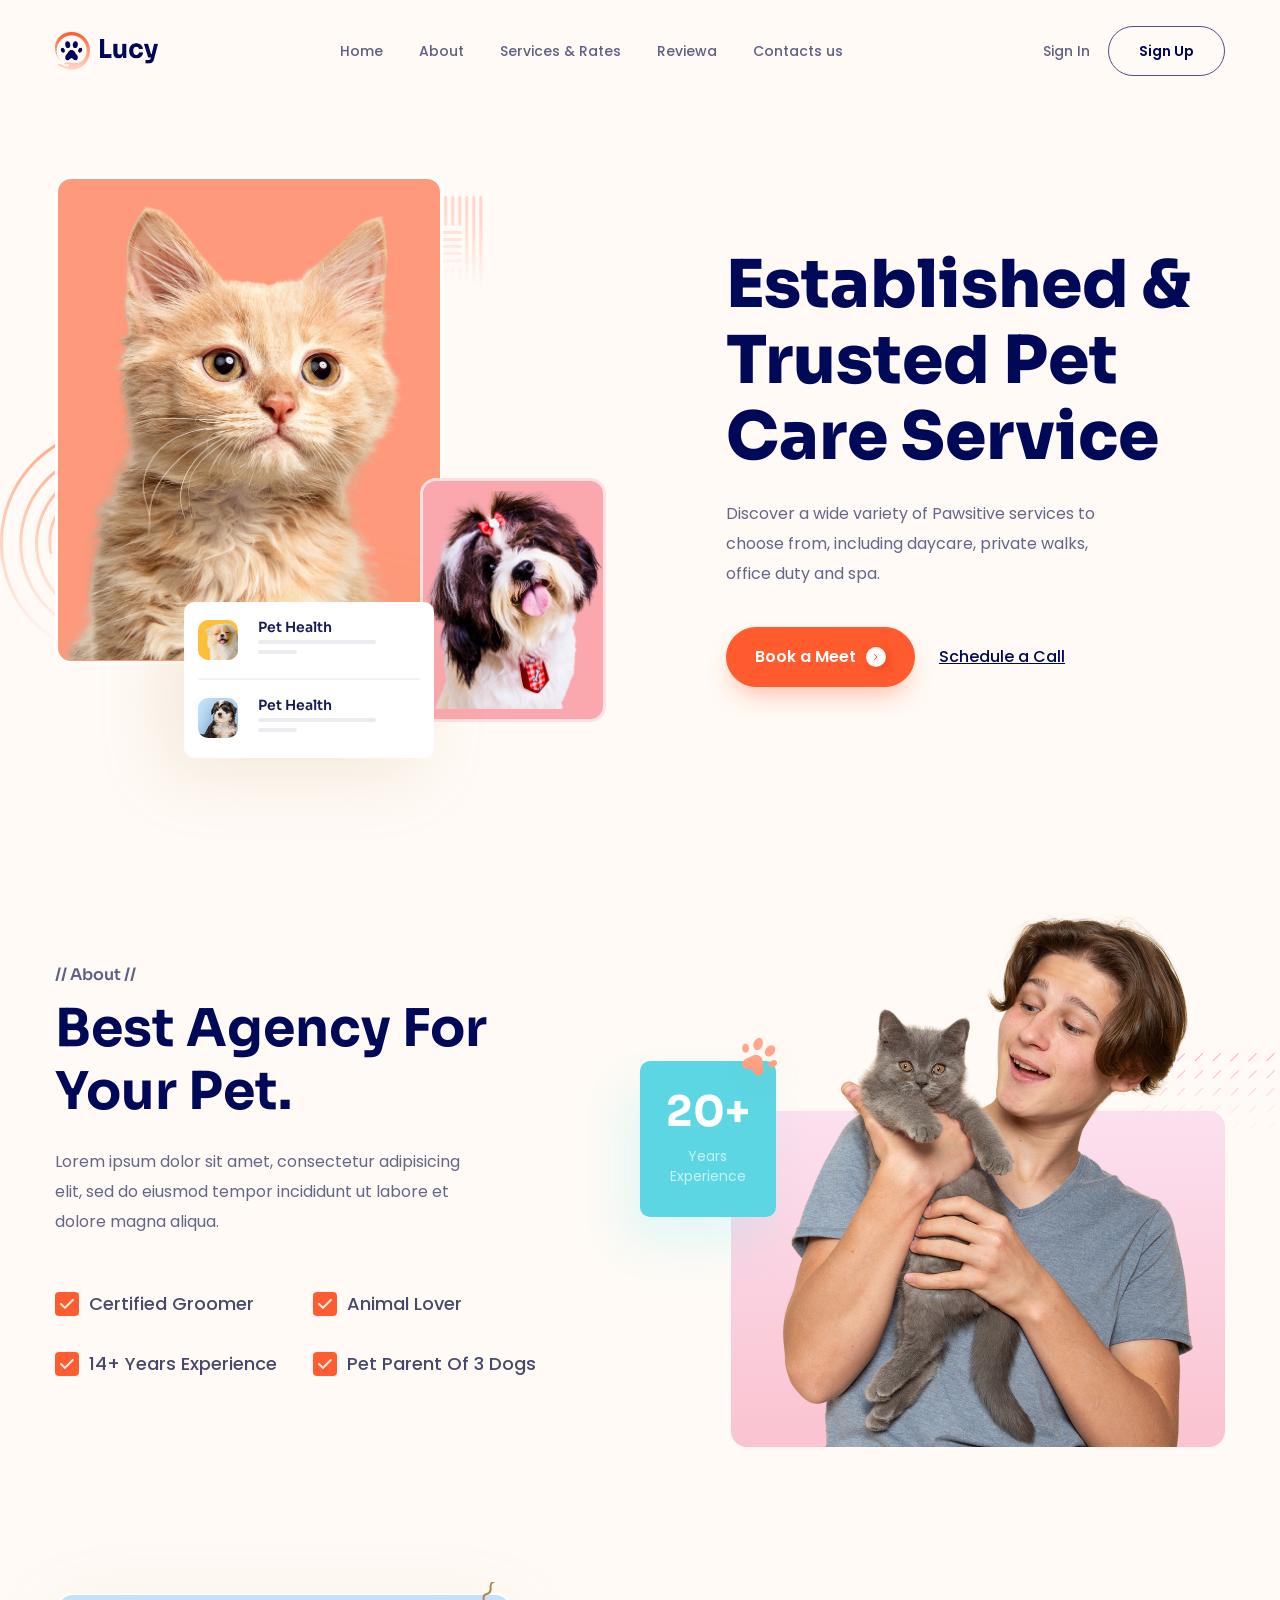
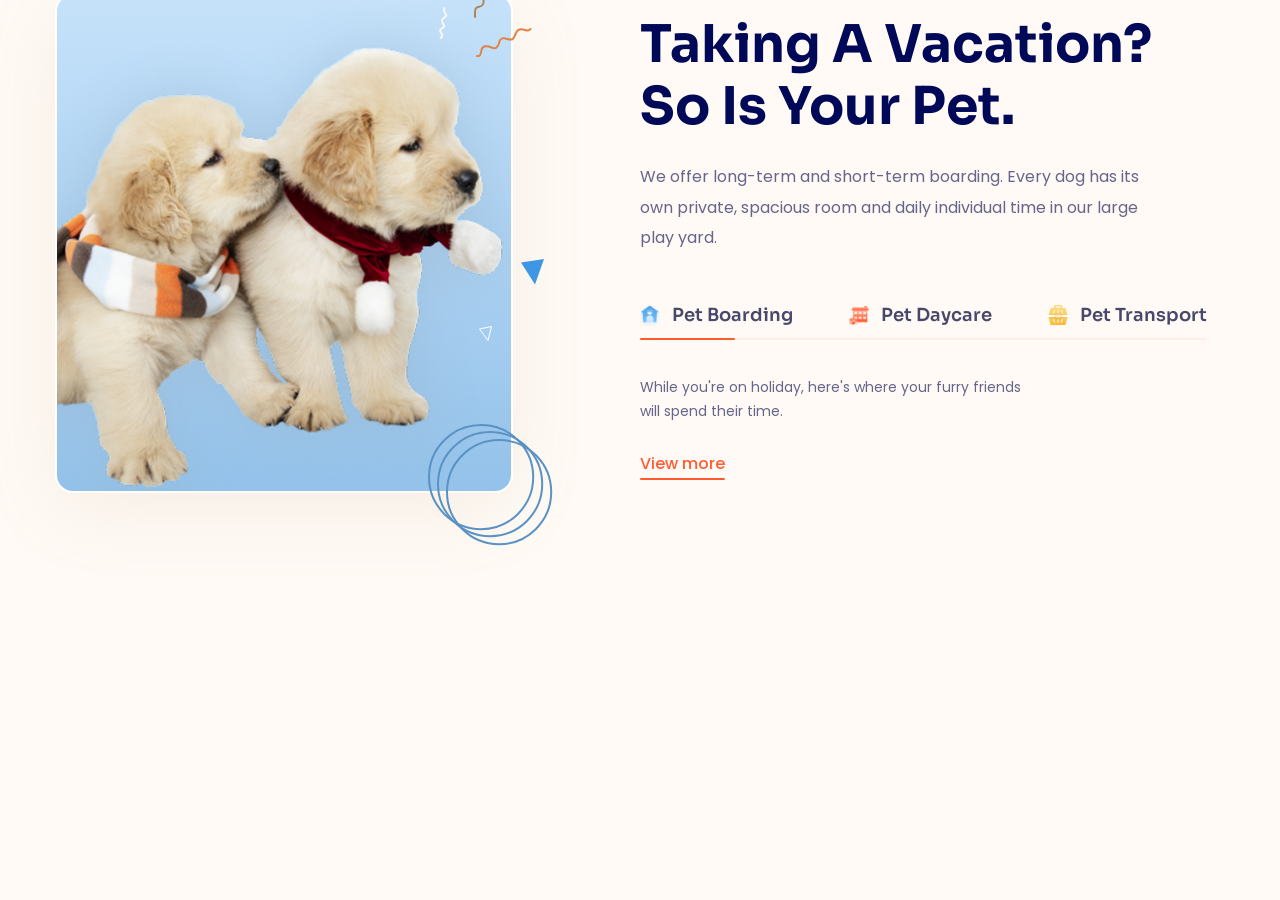
==== F8-PROJECT-04/index.html @ a1be8b6a "feat: add pet vacation section" ====
<!doctype html>
<html lang="en">
    <head>
        <meta charset="UTF-8" />
        <meta name="viewport" content="width=device-width, initial-scale=1.0" />
        <title>Lucy - Pet Care Landing</title>

        <!-- Favicon -->

        <link
            rel="apple-touch-icon"
            sizes="57x57"
            href="./assets/favicon/apple-icon-57x57.png"
        />
        <link
            rel="apple-touch-icon"
            sizes="60x60"
            href="./assets/favicon/apple-icon-60x60.png"
        />
        <link
            rel="apple-touch-icon"
            sizes="72x72"
            href="./assets/favicon/apple-icon-72x72.png"
        />
        <link
            rel="apple-touch-icon"
            sizes="76x76"
            href="./assets/favicon/apple-icon-76x76.png"
        />
        <link
            rel="apple-touch-icon"
            sizes="114x114"
            href="./assets/favicon/apple-icon-114x114.png"
        />
        <link
            rel="apple-touch-icon"
            sizes="120x120"
            href="./assets/favicon/apple-icon-120x120.png"
        />
        <link
            rel="apple-touch-icon"
            sizes="144x144"
            href="./assets/favicon/apple-icon-144x144.png"
        />
        <link
            rel="apple-touch-icon"
            sizes="152x152"
            href="./assets/favicon/apple-icon-152x152.png"
        />
        <link
            rel="apple-touch-icon"
            sizes="180x180"
            href="./assets/favicon/apple-icon-180x180.png"
        />
        <link
            rel="icon"
            type="image/png"
            sizes="192x192"
            href="./assets/favicon/android-icon-192x192.png"
        />
        <link
            rel="icon"
            type="image/png"
            sizes="32x32"
            href="./assets/favicon/favicon-32x32.png"
        />
        <link
            rel="icon"
            type="image/png"
            sizes="96x96"
            href="./assets/favicon/favicon-96x96.png"
        />
        <link
            rel="icon"
            type="image/png"
            sizes="16x16"
            href="./assets/favicon/favicon-16x16.png"
        />
        <link rel="manifest" href="./assets/favicon/manifest.json" />
        <meta name="msapplication-TileColor" content="#ffffff" />
        <meta
            name="msapplication-TileImage"
            content="./assets/favicon/ms-icon-144x144.png"
        />
        <meta name="theme-color" content="#ffffff" />

        <!-- Reset Styles -->
        <link rel="stylesheet" href="assets/css/resets.css" />

        <!-- Embed Fonts -->
        <link rel="preconnect" href="https://fonts.googleapis.com" />
        <link rel="preconnect" href="https://fonts.gstatic.com" crossorigin />
        <link
            href="https://fonts.googleapis.com/css2?family=Poppins:wght@300;400;500;600&family=Sora:wght@100..800&display=swap"
            rel="stylesheet"
        />

        <!-- Styles Css-->

        <link rel="stylesheet" href="assets/css/styles.css" />
    </head>
    <body style="height: 2500px">
        <!-- Header -->
        <header class="header">
            <div class="container">
                <div class="header__inner">
                    <!-- Logo -->

                    <a href="#!">
                        <img
                            class="logo"
                            src="./assets/img/logo.png"
                            alt="Lucy"
                        />
                    </a>

                    <!-- Navigation -->
                    <nav class="nav">
                        <ul class="nav__list">
                            <li class="nav__item">
                                <a class="nav__link" href="#!">Home</a>
                            </li>
                            <li class="nav__item">
                                <a class="nav__link" href="#!">About</a>
                            </li>
                            <li class="nav__item">
                                <a class="nav__link" href="#!"
                                    >Services & Rates</a
                                >
                            </li>
                            <li class="nav__item">
                                <a class="nav__link" href="#!">Reviewa</a>
                            </li>
                            <li class="nav__item">
                                <a class="nav__link" href="#!">Contacts us</a>
                            </li>
                        </ul>
                    </nav>

                    <!--Header Action -->

                    <div class="header__action">
                        <a class="header__action-link" href="#!">Sign In</a>
                        <a class="header__action-btn btn" href="#!">Sign Up</a>
                    </div>
                </div>
            </div>
        </header>

        <!-- Hero -->

        <section class="hero">
            <div class="container">
                <div class="hero__inner">
                    <!-- Hero Media -->
                    <div class="hero__media">
                        <div class="hero__img--wrap">
                            <img
                                src="./assets/img/pet01.png"
                                alt="cat"
                                class="hero__img"
                            />

                            <!--Decoratosr -->
                            <img
                                src="./assets/icon/decor1.svg"
                                alt="decor1"
                                class="hero__decor-1"
                            />
                            <img
                                src="./assets/icon/decor2.svg"
                                alt="decor2"
                                class="hero__decor-2"
                            />
                        </div>

                        <div class="hero__img--wrap hero__img--wrap-smail">
                            <img
                                src="./assets/img/pet02.png"
                                alt="cat"
                                class="hero__img"
                            />
                        </div>

                        <div class="hero__item">
                            <!-- Hero Item List 1 -->

                            <section class="hero__item--list">
                                <img
                                    src="./assets/img/pet03.png"
                                    alt="pet3"
                                    class="hero__item--list-thumb"
                                />
                                <div class="hero__item--list_info">
                                    <p class="hero__item--list-title">
                                        Pet Health
                                    </p>
                                    <div
                                        class="hero__item--list-skeleton"
                                    ></div>
                                    <div
                                        class="hero__item--list-skeleton"
                                        style="--width: 39px"
                                    ></div>
                                </div>
                            </section>

                            <div class="hero__item--separate"></div>

                            <!-- Hero Item List 2 -->

                            <section class="hero__item--list">
                                <img
                                    src="./assets/img/pet04.png"
                                    alt="pet4"
                                    class="hero__item--list-thumb"
                                />
                                <div class="hero__item--list_info">
                                    <p class="hero__item--list-title">
                                        Pet Health
                                    </p>
                                    <div
                                        class="hero__item--list-skeleton"
                                    ></div>
                                    <div
                                        class="hero__item--list-skeleton"
                                        style="--width: 39px"
                                    ></div>
                                </div>
                            </section>
                        </div>
                    </div>

                    <!-- Hero Content -->
                    <div class="hero__content">
                        <h1 class="hero__heading">
                            Established & Trusted Pet Care Service
                        </h1>
                        <p class="hero__desc">
                            Discover a wide variety of Pawsitive services to
                            choose from, including daycare, private walks,
                            office duty and spa.
                        </p>

                        <div class="hero__contact">
                            <a href="#!" class="hero__btn btn--primary btn">
                                Book a Meet
                                <span class="btn__icon">
                                    <svg
                                        xmlns="http://www.w3.org/2000/svg"
                                        width="4"
                                        height="6"
                                        viewBox="0 0 4 6"
                                        fill="none"
                                    >
                                        <path
                                            d="M0.5 0.5L3 3L0.5 5.5"
                                            stroke="#FD5056"
                                            stroke-linecap="round"
                                            stroke-linejoin="round"
                                        />
                                    </svg>
                                </span>
                            </a>

                            <a href="#!" class="hero__call-link"
                                >Schedule a Call</a
                            >
                        </div>
                    </div>
                </div>
            </div>
        </section>

        <!-- About -->

        <section class="about">
            <div class="container">
                <div class="about__inner">
                    <!--  About Colum1-->
                    <section class="about__content">
                        <p class="about__label">// About //</p>
                        <h2 class="about__heading section__heading">
                            Best Agency For Your Pet.
                        </h2>
                        <p class="about__desc section__desc">
                            Lorem ipsum dolor sit amet, consectetur adipisicing
                            elit, sed do eiusmod tempor incididunt ut labore et
                            dolore magna aliqua.
                        </p>

                        <div class="about__checklist">
                            <span class="about__check--item"
                                >Certified Groomer</span
                            >
                            <span class="about__check--item">Animal Lover</span>
                            <span class="about__check--item"
                                >14+ Years Experience</span
                            >
                            <span class="about__check--item"
                                >Pet Parent Of 3 Dogs</span
                            >
                        </div>
                    </section>

                    <div class="about__media">
                        <!-- About Card -->
                        <div class="about__card">
                            <p class="about__card--title">20+</p>
                            <p class="about__card--desc">Years Experience</p>
                            <img
                                class="about__card--decor"
                                src="./assets/icon/decor3.svg"
                                alt="decor3"
                            />
                        </div>

                        <!-- About Img  -->

                        <figure class="about__img-wrap">
                            <img
                                src="./assets/img/user.png"
                                alt="user"
                                class="about__img"
                            />
                        </figure>

                        <img
                            src="./assets/icon/decor4.svg"
                            alt="decor4"
                            class="about__media-decor"
                        />
                    </div>

                    <!--  About Colum2-->
                    <div class="about__media">
                        <figure class="about__img-wrap about__img-wrap--bottom">
                            <img
                                src="./assets/img/pet05.png"
                                alt="user"
                                class="about__img about__img--bottom"
                            />

                            <!-- Decor -->

                            <div>
                                <img
                                    src="./assets/icon/decor5.svg"
                                    alt=""
                                    class="about__img--decor"
                                />
                                <img
                                    src="./assets/icon/decor6.svg"
                                    alt=""
                                    class="about__img--decor"
                                />
                                <img
                                    src="./assets/icon/decor7.svg"
                                    alt=""
                                    class="about__img--decor"
                                />
                                <img
                                    src="./assets/icon/decor8.svg"
                                    alt=""
                                    class="about__img--decor"
                                />
                                <img
                                    src="./assets/icon/decor10.svg"
                                    alt=""
                                    class="about__img--decor"
                                />
                                <img
                                    src="./assets/icon/decor9.svg"
                                    alt=""
                                    class="about__img--decor"
                                />
                                <img
                                    src="./assets/icon/decor9.svg"
                                    alt=""
                                    class="about__img--decor"
                                />
                                <img
                                    src="./assets/icon/decor9.svg"
                                    alt=""
                                    class="about__img--decor"
                                />
                            </div>
                        </figure>
                    </div>
                    <section class="about__content">
                        <div class="about__right">
                            <h2 class="section__heading">
                                Taking A Vacation? So Is Your Pet.
                            </h2>

                            <p class="about__content--desc section__desc">
                                We offer long-term and short-term boarding.
                                Every dog has its own private, spacious room and
                                daily individual time in our large play yard.
                            </p>

                            <div class="tab">
                                <ul class="tabs__list">
                                    <li class="tab__item tab__item--active">
                                        <img
                                            src="./assets/icon/home.png"
                                            alt=""
                                            class="tab__item-icon"
                                        />
                                        <span class="tab__item-title"
                                            >Pet Boarding</span
                                        >
                                    </li>
                                    <li class="tab__item">
                                        <img
                                            src="./assets/icon/heo.png"
                                            alt=""
                                            class="tab__item-icon"
                                        />
                                        <span class="tab__item-title"
                                            >Pet Daycare</span
                                        >
                                    </li>
                                    <li class="tab__item">
                                        <img
                                            src="./assets/icon/bag.png"
                                            alt=""
                                            class="tab__item-icon"
                                        />
                                        <span class="tab__item-title"
                                            >Pet Transport</span
                                        >
                                    </li>
                                </ul>
                                <div class="tab__content">
                                    <!--  Tab Content Item 1-->

                                    <div
                                        class="tab__content-item tab__content-item--active"
                                    >
                                        <p class="tab__content--desc">
                                            While you're on holiday, here's
                                            where your furry friends will spend
                                            their time.
                                        </p>

                                        <a href="#!" class="tab__content--more">
                                            View more</a
                                        >
                                    </div>
                                    <!--  Tab Content Item 2-->

                                    <div class="tab__content-item">
                                        <p class="tab__content--desc">
                                            While you're on holiday, here's
                                            where your furry friends will spend
                                            their time 2.
                                        </p>

                                        <a href="#!" class="tab__content--more">
                                            View more</a
                                        >
                                    </div>
                                    <!--  Tab Content Item 3-->

                                    <div class="tab__content-item">
                                        <p class="tab__content--desc">
                                            While you're on holiday, here's
                                            where your furry friends will spend
                                            their time 3.
                                        </p>

                                        <a href="#!" class="tab__content--more">
                                            View more</a
                                        >
                                    </div>
                                </div>
                            </div>
                        </div>
                    </section>
                </div>
            </div>
        </section>
    </body>
</html>
---- F8-PROJECT-04/assets/css/resets.css ----
/* http://meyerweb.com/eric/tools/css/reset/ 
   v2.0 | 20110126
   License: none (public domain)
*/

html,
body,
div,
span,
applet,
object,
iframe,
h1,
h2,
h3,
h4,
h5,
h6,
p,
blockquote,
pre,
a,
abbr,
acronym,
address,
big,
cite,
code,
del,
dfn,
em,
img,
ins,
kbd,
q,
s,
samp,
small,
strike,
strong,
sub,
sup,
tt,
var,
b,
u,
i,
center,
dl,
dt,
dd,
ol,
ul,
li,
fieldset,
form,
label,
legend,
table,
caption,
tbody,
tfoot,
thead,
tr,
th,
td,
article,
aside,
canvas,
details,
embed,
figure,
figcaption,
footer,
header,
hgroup,
menu,
nav,
output,
ruby,
section,
summary,
time,
mark,
audio,
video {
    margin: 0;
    padding: 0;
    border: 0;
    font-size: 100%;
    font: inherit;
    vertical-align: baseline;
}
/* HTML5 display-role reset for older browsers */
article,
aside,
details,
figcaption,
figure,
footer,
header,
hgroup,
menu,
nav,
section {
    display: block;
}
body {
    line-height: 1;
}
ol,
ul {
    list-style: none;
}
blockquote,
q {
    quotes: none;
}
blockquote:before,
blockquote:after,
q:before,
q:after {
    content: "";
    content: none;
}
table {
    border-collapse: collapse;
    border-spacing: 0;
}
---- F8-PROJECT-04/assets/css/styles.css ----
* {
    box-sizing: border-box;
}

:root {
    --primary-color: #ff5b2e;
}

html {
    font-size: 62.5%;
}

body {
    font-size: 1.6rem;
    font-family: "Poppins", sans-serif;
    background: #fffaf5;
}

/* Common */

input,
textarea,
select,
button {
    font-size: inherit;
    font-family: inherit;
}

h1,
h2,
h3,
h4,
h5,
h6 {
    font-family: "Sora", sans-serif;
}

a {
    text-decoration: none;
}

img {
    object-fit: cover;
    display: block;
}

.container {
    width: 1170px;
    max-width: calc(100% - 48px);
    margin: 0 auto;
}

.btn {
    --height: 56px;
    min-width: 130px;
    border-radius: 99px;
    border: 1px solid rgb(0, 9, 88, 0.7);
    height: var(--height);
    color: #000958;
    text-align: center;
    font-size: 1.4rem;
    font-weight: 600;
    line-height: var(--height);
    display: inline-flex;
    justify-content: center;
    align-items: center;
}

.btn:hover {
    opacity: 0.9;
    cursor: pointer;
}

.btn--primary {
    border-radius: 31px;
    border-color: var(--primary-color);
    background: var(--primary-color);
    box-shadow: 0 13px 26px -8px rgba(255, 91, 46, 0.42);
    color: #fff;
    text-align: center;
    font-size: 1.6rem;
    font-weight: 600;
    line-height: 1; /* 100% */
}

.btn__icon {
    width: 20px;
    height: 20px;
    display: flex;
    align-items: center;
    justify-content: center;
    background: #fffaf5;
    border-radius: 50%;
    margin-left: 10px;
    box-shadow: 4px 3px 10px -1px rgba(191, 41, 0, 0.4);
}

.section__heading {
    color: #000958;
    font-family: Sora;
    font-size: 5.2rem;
    font-weight: 700;
    line-height: 1.2;
}

.section__desc {
    color: #656689;
    font-size: 1.6rem;
    line-height: 1.88;
    font-weight: 400;
}
/* Header */

.header {
    background: #fffaf5;
    padding: 26px 0;
}

.header__inner {
    display: flex;
    align-items: center;
    justify-content: space-between;
}

.logo {
    width: 103px;
    height: 37.175px;
}

.nav__list {
    display: flex;
}

.nav__link,
.header__action-link {
    color: #5e6085;
    padding: 8px 18px;
    font-size: 1.4rem;
    font-style: normal;
    font-weight: 500;
    line-height: 1; /* 100% */
}

.nav__link:hover {
    color: #000958;
    font-size: 1.4rem;
    text-shadow: 1px 0 0 currentColor;
    font-weight: 600;
    line-height: 1; /* 100% */
}

.header__action {
    display: flex;
    align-items: center;
}

.header__action-btn {
    min-width: 117px;
    --height: 50px;
}

/* Hero */

.hero {
    margin-top: 74px;
}

.hero__inner {
    display: flex;
    align-items: center;
    column-gap: 120px;
}

.hero__media {
    display: flex;
    position: relative;
    padding-bottom: 94px;
    width: 100%;
}

.hero__content {
    max-width: 517px;
}

.hero__img--wrap {
    position: relative;
    width: 388px;
    height: 488px;
    border-radius: 16px;
    background: #fe997b;
    border: 3px solid #fff;
    display: flex;
    align-items: center;
    justify-content: flex-end;
}

.hero__img {
    max-width: 100%;
    max-height: 100%;
    border-radius: inherit;
}

.hero__decor-1 {
    position: absolute;
    left: -58px;
    top: 248px;
    z-index: -1;
}

.hero__decor-2 {
    position: absolute;
    right: -43px;
    top: 17px;
    z-index: -1;
}

.hero__img--wrap-smail {
    width: 186px;
    height: 244px;
    border-radius: 16px;
    background: #faa7ad;
    border: 3px solid #fde0e2;
    margin: 0 0 -58px -23px;
    align-self: flex-end;
}

.hero__item {
    position: absolute;
    bottom: 0;
    left: 129px;
    width: 250px;
    height: 156px;
    border-radius: 10px;
    background: #fff;
    box-shadow: -17px 14px 68px -4px rgba(207, 174, 132, 0.25);
}

.hero__item--list {
    display: flex;
    margin: 18px 14px;
}

.hero__item--list-thumb {
    border-radius: 10px;
    background: #fec23f;
    width: 40px;
    height: 40px;
    margin-right: 10px;
}

.hero__item--list_info {
    margin-left: 10px;
    color: #181e52;
    font-family: Sora;
    font-size: 1.4rem;
    font-weight: 600;
    line-height: 1; /* 100% */
}

.hero__item--list-skeleton {
    border-radius: 10px;
    opacity: 0.08;
    background: #000958;
    width: var(--width, 118px);
    height: 4px;
    margin: 6px 0;
}

.hero__item--separate {
    width: 222px;
    height: 2px;
    background: #f2f2f2;
    border-radius: 99px;
    margin: 0 14px;
}

.hero__item--list:nth-of-type(2) .hero__item--list-thumb {
    background: #c6e2fa;
}

.hero__heading {
    color: #000958;
    font-size: 6.6rem;
    font-weight: 800;
    line-height: 1.15; /* 115.152% */
    width: 517px;
}

.hero__desc {
    margin-top: 24px;
    width: 391px;
    color: #656689;
    font-size: 1.6rem;
    font-weight: 400;
    line-height: 1.88; /* 187.5% */
}

.hero__contact {
    display: flex;
    margin-top: 38px;
    align-items: center;
}

.hero__btn {
    margin-right: 24px;
    width: 189px;
    height: 60px;
}

.hero__call-link {
    color: #000958;
    font-size: 1.6rem;
    font-weight: 500;
    line-height: 1.6rem; /* 100% */
    text-decoration-line: underline;
}

/* About */
.about {
    margin-top: 138px;
}

.about__inner {
    display: grid;
    grid-template-columns: 1fr 1fr;
    align-items: center;
    row-gap: 146px;
}

.about__media {
    position: relative;
}

.about__label {
    color: #5e6085;
    font-family: Sora, sans-serif;
    font-size: 1.6rem;
    font-weight: 600;
    line-height: 1; /* 100% */
}

.about__heading {
    margin: 15px 0 24px;
    width: 446px;
}

.about__desc {
    width: 431px;
}

.about__checklist {
    margin-top: 54px;
    display: grid;
    grid-template-columns: auto auto;
    justify-content: flex-start;
    gap: 36px;
}

.about__check--item {
    display: flex;
    align-items: center;
    column-gap: 10px;
    position: relative;
}

.about__check--item::before {
    content: "";
    display: inline-block;
    width: 24px;
    height: 24px;
    border-radius: 4px;
    background: #ff5d31;
}

.about__check--item::after {
    content: url(../icon/check.svg);
    position: absolute;
    bottom: 4px;
    left: 5px;
}

.about__check--item {
    color: #48496a;
    font-size: 1.8rem;
    font-weight: 500;
    line-height: 1; /* 100% */
}

.about__media--inner {
    position: relative;
    width: 494px;
    height: 336px;
    border-radius: 16px;
    background: linear-gradient(180deg, #fce0ef 0%, #fac3d1 100%);
}

.about__img {
    width: 450px;
    margin: 0 auto;
}

.about__card {
    position: absolute;
    top: 165px;
    left: 0;
    text-align: center;
    padding: 30px 26px;
    width: 136px;
    height: 156px;
    border-radius: 10px;
    background: #5bd6e2;
    box-shadow: -15px 26px 48px 0 rgba(85, 240, 255, 0.17);
}

.about__card--title {
    color: #fff;
    font-family: Sora, sans-serif;
    font-size: 42px;
    font-weight: 700;
    line-height: 1; /* 100% */
}

.about__card--desc {
    width: 83px;
    color: #c6f4f9;
    font-size: 1.4rem;
    font-weight: 400;
    line-height: 1.42;
    margin-top: 14px;
}

.about__card--decor {
    position: absolute;
    top: -38px;
    right: -30px;
}

.about__img-wrap {
    position: relative;
    width: 494px;
    margin-left: auto;
}

.about__img-wrap::after {
    content: "";
    position: absolute;
    width: 494px;
    height: 336px;
    inset: auto 0 0 0;
    border-radius: 16px;
    background: linear-gradient(180deg, #fce0ef 0%, #fac3d1 100%);
    z-index: -1;
}

.about__media-decor {
    position: absolute;
    right: -50px;
    top: 157px;
    z-index: -1;
}

.about__img-wrap--bottom {
    width: 458px;
    margin-left: 0;
    border-radius: 18px;
    border: 2px solid #fff;
    background: linear-gradient(180deg, #c6e2fa 0%, #94c2ea 100%);
    box-shadow: 0 17px 77px -8px rgba(190, 165, 139, 0.17);
}

.about__img-wrap--bottom::after {
    content: none;
}

.about__img--bottom {
    width: 100%;
}
.about__img--decor {
    position: absolute;
}

.about__img--decor:nth-child(1) {
    top: 12px;
    right: 63px;
}
.about__img--decor:nth-child(2) {
    right: 16px;
    top: -13px;
}
.about__img--decor:nth-child(3) {
    right: -21px;
    top: 33px;
}
.about__img--decor:nth-child(4) {
    bottom: 150px;
    right: 19px;
}
.about__img--decor:nth-child(5) {
    bottom: 206px;
    right: -33px;
}
.about__img--decor:nth-child(6) {
    right: -24px;
    bottom: -40px;
}
.about__img--decor:nth-child(7) {
    right: -33px;
    bottom: -47px;
}
.about__img--decor:nth-child(8) {
    right: -42px;
    bottom: -55px;
}

.about__content--desc {
    width: 511px;
    margin: 24px 0 52px;
}

.tabs__list {
    display: inline-flex;
    position: relative;
    column-gap: 56px;
}

.tabs__list::after,
.tab__item--active::after,
.tab__content--more::after {
    position: absolute;
    bottom: 0;
    left: 0;
    content: "";
    right: 0;
    height: 2px;
    background: #ff5b2e;
    border-radius: 99px;
    opacity: 0.07;
}

.tab__item--active::after {
    position: absolute;
    width: 95px;
    background: #ff5b2e;
    opacity: 1;
}
.tab__item {
    display: flex;
    align-items: center;
    column-gap: 12px;
    position: relative;
    padding-bottom: 14px;
    cursor: pointer;
}

.tab__item-icon {
    width: 20px;
}

.tab__item-title {
    color: #48496a;
    font-family: Sora;
    font-size: 1.8rem;
    font-weight: 600;
    line-height: 1; /* 100% */
}

.tab__content {
    padding-top: 36px;
}

.tab__content-item {
    display: none;
}

.tab__content-item--active {
    display: block;
}

.tab__content--desc {
    color: #656689;
    font-size: 1.4rem;
    font-weight: 400;
    line-height: 1.71; /* 171.429% */
    width: 391px;
    padding-bottom: 32px;
}

.tab__content--more {
    position: relative;
    color: #ff5d31;
    font-family: Poppins;
    font-size: 1.6rem;
    font-weight: 500;
    line-height: 1;
    padding-bottom: 5px;
}

.tab__content--more::after {
    
    opacity: 1;
    height: 2px;
}
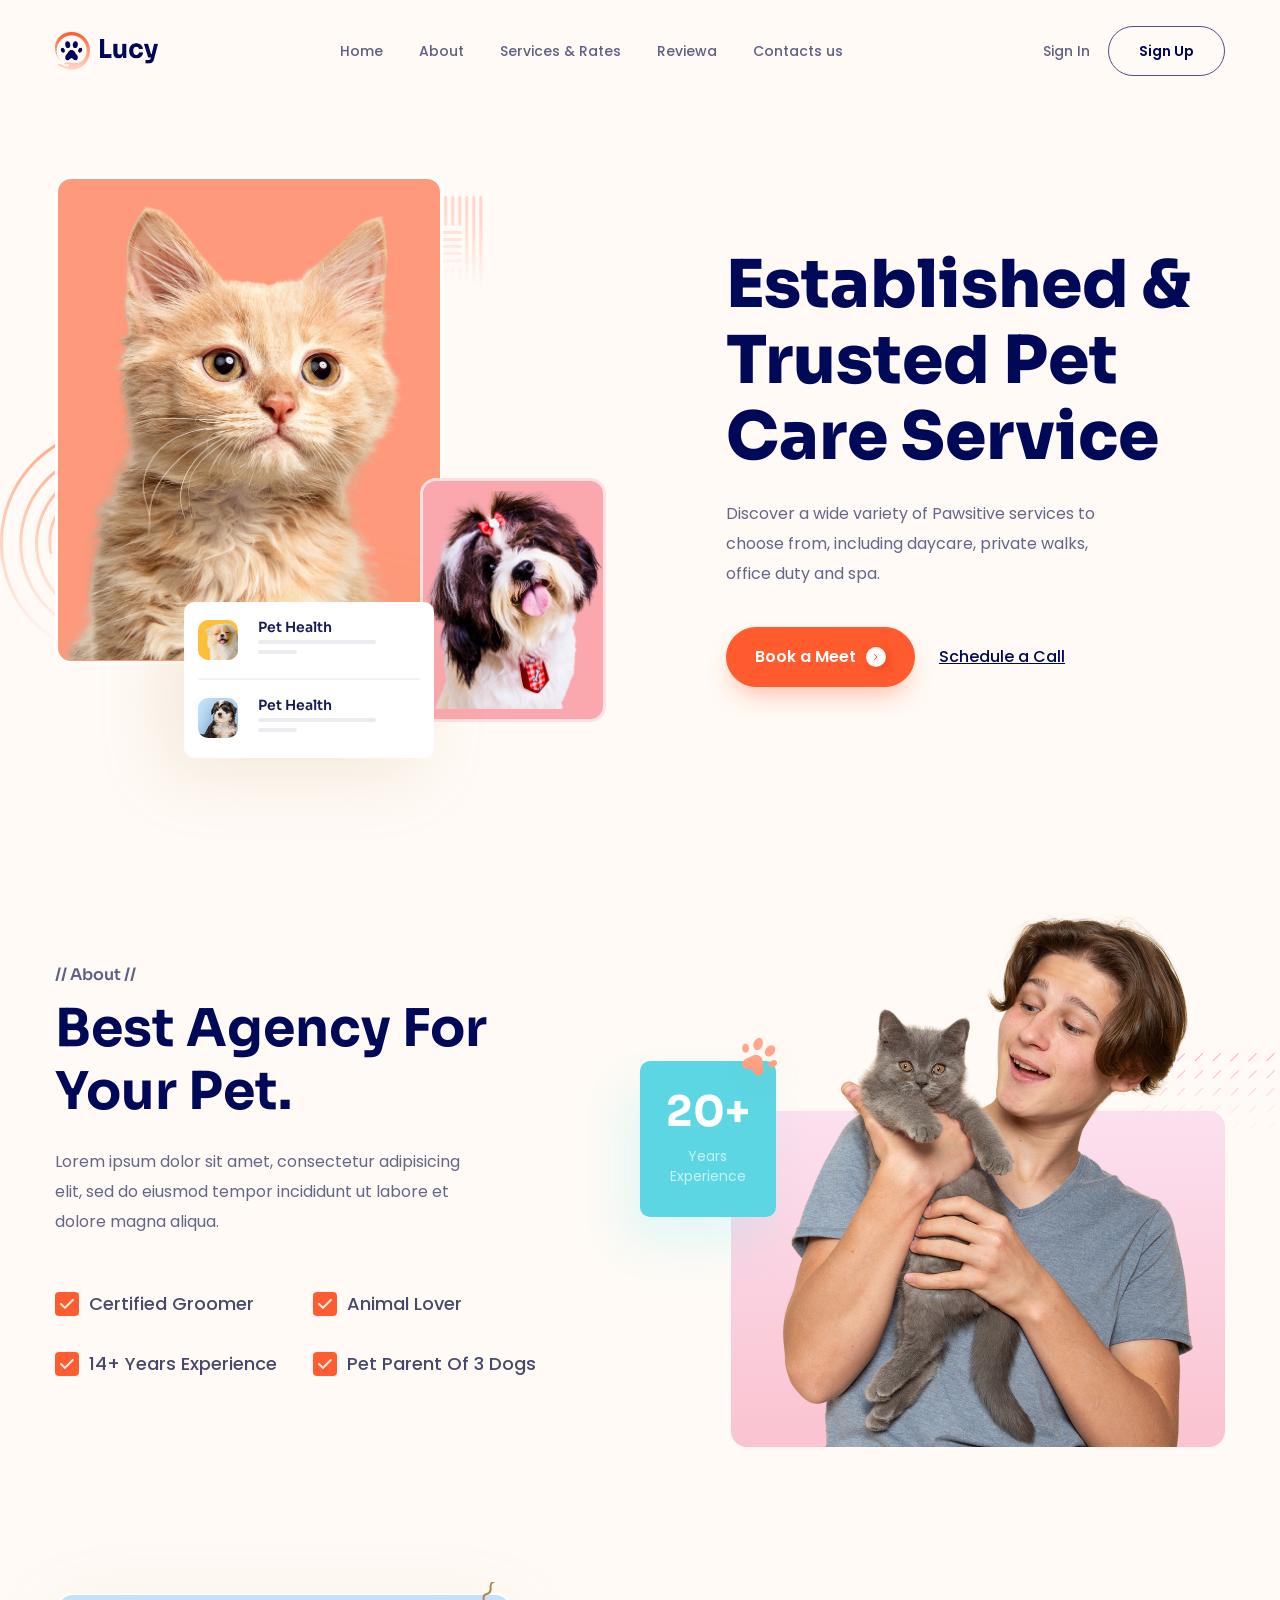
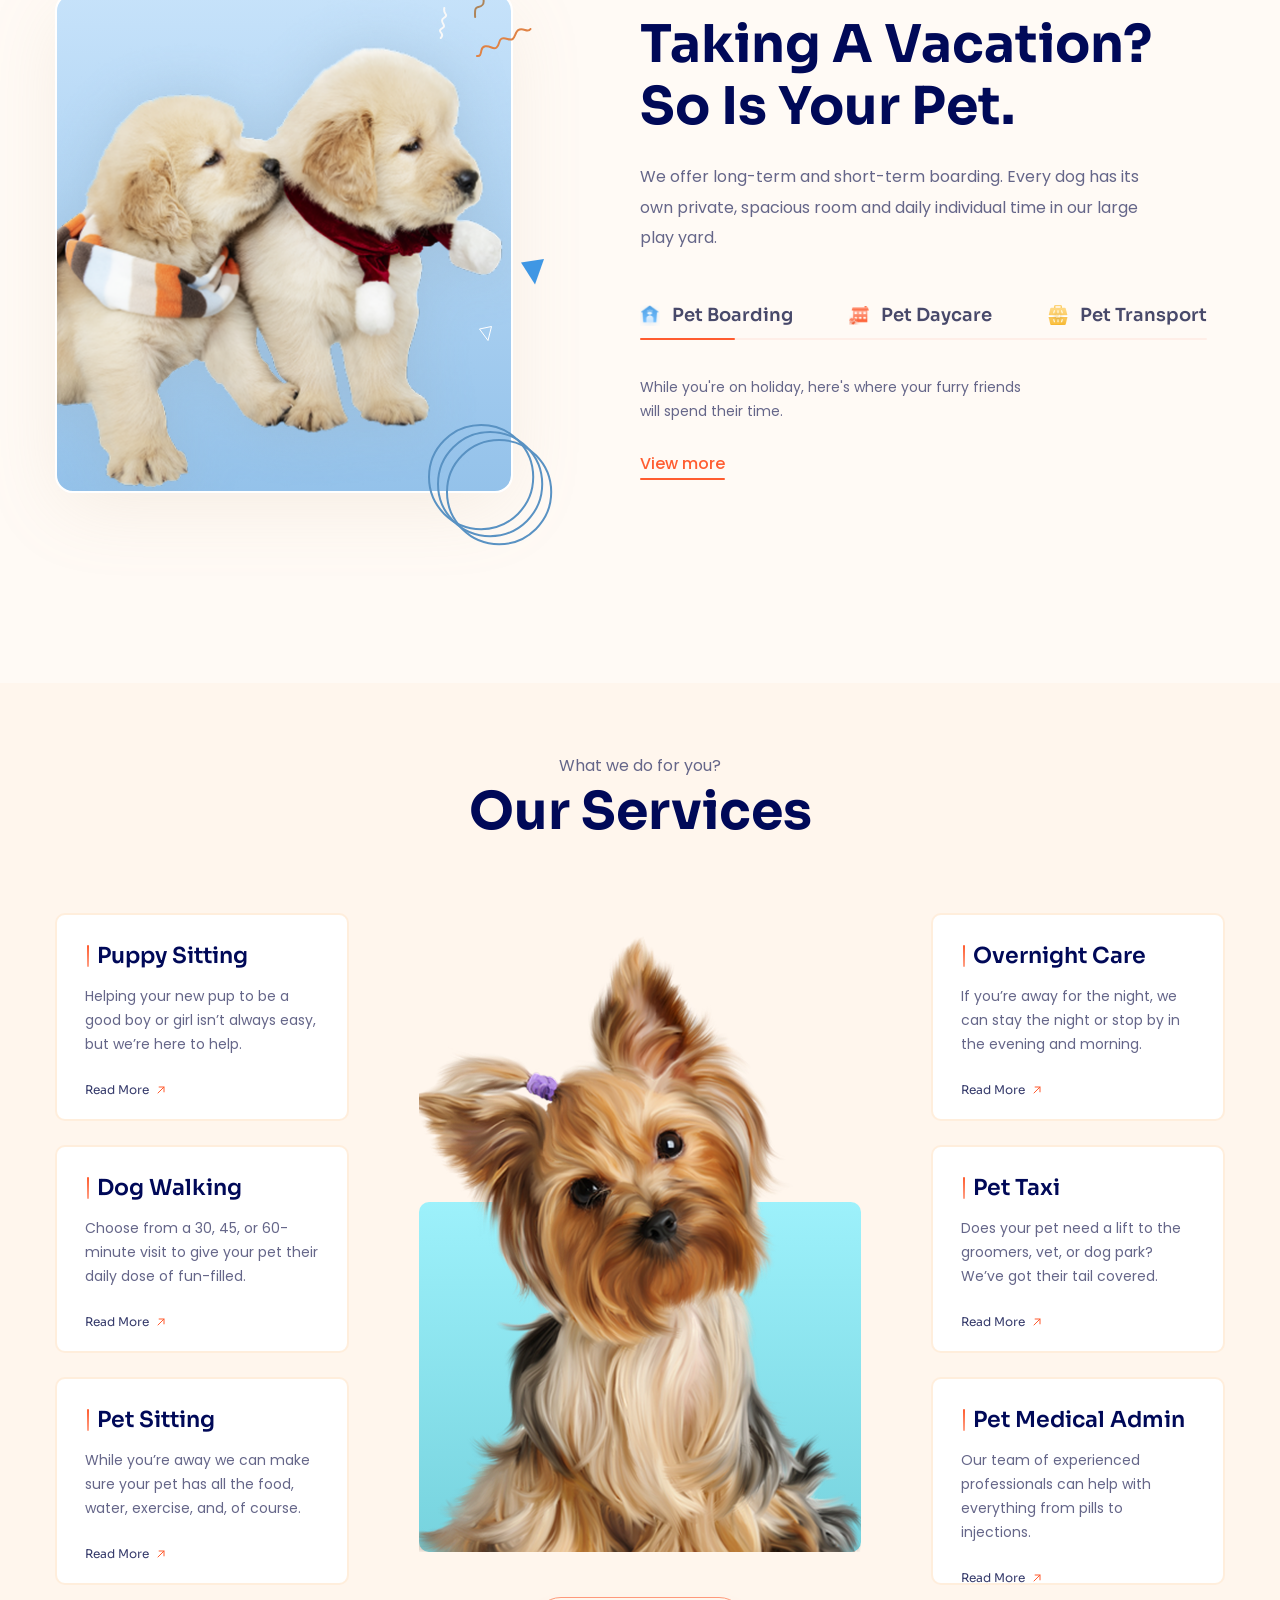
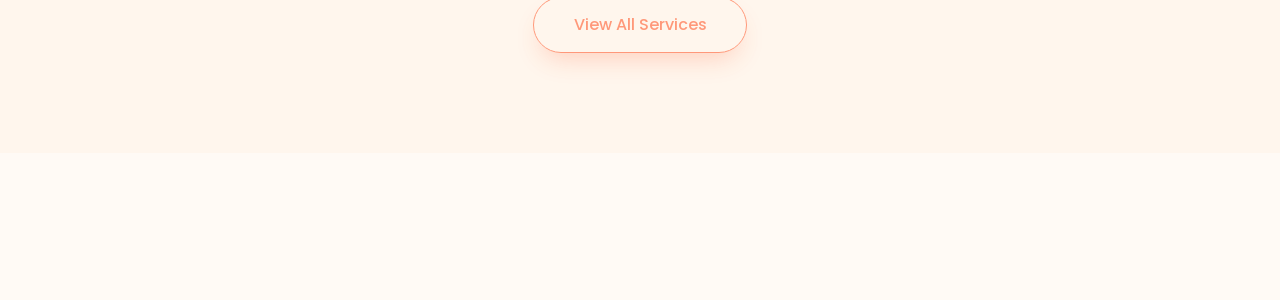
==== commit ea6d1dff: "feat: add services and styling" ====
--- a/F8-PROJECT-04/index.html
+++ b/F8-PROJECT-04/index.html
@@ -99,7 +99,7 @@
 
         <link rel="stylesheet" href="assets/css/styles.css" />
     </head>
-    <body style="height: 2500px">
+    <body style="height: 3500px">
         <!-- Header -->
         <header class="header">
             <div class="container">
@@ -481,5 +481,114 @@
                 </div>
             </div>
         </section>
+
+        <!-- Services -->
+        <section class="services">
+            <div class="container">
+                <div class="services__top">
+                    <p class="section__desc services__top-desc">
+                        What we do for you?
+                    </p>
+
+                    <h2 class="section__heading">Our Services</h2>
+                </div>
+
+                <div class="services__body">
+                    <!-- Colums 1-->
+
+                    <div class="services__colums">
+                        <article class="services-item__colums">
+                            <h3 class="services-item__heading">
+                                Puppy Sitting
+                            </h3>
+                            <div class="services-item__desc">
+                                Helping your new pup to be a good boy or girl
+                                isn’t always easy, but we’re here to help.
+                            </div>
+                            <a href="#!" class="services-item__link"
+                                >Read More</a
+                            >
+                        </article>
+                        <article class="services-item__colums">
+                            <h3 class="services-item__heading">Dog Walking</h3>
+                            <div class="services-item__desc">
+                                Choose from a 30, 45, or 60-minute visit to give
+                                your pet their daily dose of fun-filled.
+                            </div>
+                            <a href="#!" class="services-item__link"
+                                >Read More</a
+                            >
+                        </article>
+                        <article class="services-item__colums">
+                            <h3 class="services-item__heading">Pet Sitting</h3>
+                            <div class="services-item__desc">
+                                While you’re away we can make sure your pet has
+                                all the food, water, exercise, and, of course.
+                            </div>
+                            <a href="#!" class="services-item__link"
+                                >Read More</a
+                            >
+                        </article>
+                    </div>
+
+                    <!-- Colums 2 -->
+
+                    <div class="services__colums">
+                        <figure class="services__img">
+                            <img
+                                src="./assets/img/pet06.png"
+                                alt="user"
+                                class="services__img-pet"
+                            />
+                        </figure>
+
+                        <div class="services__colums-btn">
+                            <a href="#!" class="btn services__btn"
+                                >View All Services</a
+                            >
+                        </div>
+                    </div>
+
+                    <!-- Colums 3 -->
+
+                    <div class="services__colums">
+                        <article class="services-item__colums">
+                            <h3 class="services-item__heading">
+                                Overnight Care
+                            </h3>
+                            <div class="services-item__desc">
+                                If you’re away for the night, we can stay the
+                                night or stop by in the evening and morning.
+                            </div>
+                            <a href="#!" class="services-item__link"
+                                >Read More</a
+                            >
+                        </article>
+                        <article class="services-item__colums">
+                            <h3 class="services-item__heading">Pet Taxi</h3>
+                            <div class="services-item__desc">
+                                Does your pet need a lift to the groomers, vet,
+                                or dog park? We’ve got their tail covered.
+                            </div>
+                            <a href="#!" class="services-item__link"
+                                >Read More</a
+                            >
+                        </article>
+                        <article class="services-item__colums">
+                            <h3 class="services-item__heading">
+                                Pet Medical Admin
+                            </h3>
+                            <div class="services-item__desc">
+                                Our team of experienced professionals can help
+                                with everything from pills to injections.
+                            </div>
+                            <a href="#!" class="services-item__link"
+                                >Read More</a
+                            >
+                        </article>
+                    </div>
+                </div>
+            </div>
+        </section>
     </body>
 </html>
--- a/F8-PROJECT-04/assets/css/styles.css
+++ b/F8-PROJECT-04/assets/css/styles.css
@@ -596,7 +596,127 @@
 }
 
 .tab__content--more::after {
-    
     opacity: 1;
     height: 2px;
 }
+/* Services */
+.services {
+    margin-top: 190px;
+    background: #fff6ed;
+    padding-bottom: 100px;
+}
+
+.services__top {
+    padding-top: 68px;
+    margin-bottom: 15px;
+    text-align: center;
+}
+
+.services__body {
+    display: grid;
+    grid-template-columns: 1fr auto 1fr;
+    margin-top: 70px;
+    column-gap: 70px;
+}
+
+.services-item__colums {
+    width: 294px;
+    height: 208px;
+    border-radius: 10px;
+    border: 2px solid rgba(255, 188, 122, 0.26);
+    background: #fff;
+    padding: 30px 28px;
+}
+
+.services-item__heading {
+    position: relative;
+    color: #000958;
+    font-family: Sora, sans-serif;
+    font-size: 2.2rem;
+    font-weight: 600;
+    line-height: 1;
+    margin-left: 12px;
+}
+
+.services-item__heading::before {
+    position: absolute;
+    content: "";
+    width: 2px;
+    height: 22px;
+    background: linear-gradient(180deg, #ff5b2e 0.39%, #ffa187 100.29%);
+    display: block;
+    bottom: 0;
+    left: -10px;
+    border-radius: 99px;
+}
+
+.services-item__desc {
+    color: #656689;
+    font-size: 1.4rem;
+    font-weight: 400;
+    line-height: 1.71;
+    margin: 18px 0 24px 0;
+}
+
+.services-item__link {
+    color: #34396a;
+    font-family: Sora, sans-serif;
+    font-size: 1.2rem;
+    font-weight: 400;
+    line-height: 1;
+    display: inline-flex;
+}
+
+.services-item__link::after {
+    content: url(../icon/arrow-up-right.svg);
+    margin-left: 6px;
+}
+
+.services-item__colums + .services-item__colums {
+    margin-top: 24px;
+}
+
+.services__img {
+    margin-top: 18px;
+    position: relative;
+    width: 100%;
+    z-index: 1;
+}
+
+.services__img::after {
+    position: absolute;
+    z-index: -1;
+    content: "";
+    bottom: 0;
+    left: 0;
+    right: 0;
+    height: 350px;
+
+    border-radius: 10px;
+    background: linear-gradient(180deg, #9df1fb 0%, #73d0db 108.14%);
+}
+
+.services__img-pet {
+    width: 100%;
+    height: 621px;
+}
+
+.services__colums-btn {
+    margin-top: 45px;
+    display: flex;
+    justify-content: center;
+   
+}
+
+.services__btn {
+    width: 214px;
+    height: 56px;
+    color: #ff5b2e;
+    font-size: 1.6rem;
+    font-weight: 500;
+    line-height: 1;
+    border: 1px solid #ff5b2e;
+    opacity: 0.6;
+    box-shadow: 0 13px 26px -8px rgba(255, 91, 46, 0.42);
+    
+}
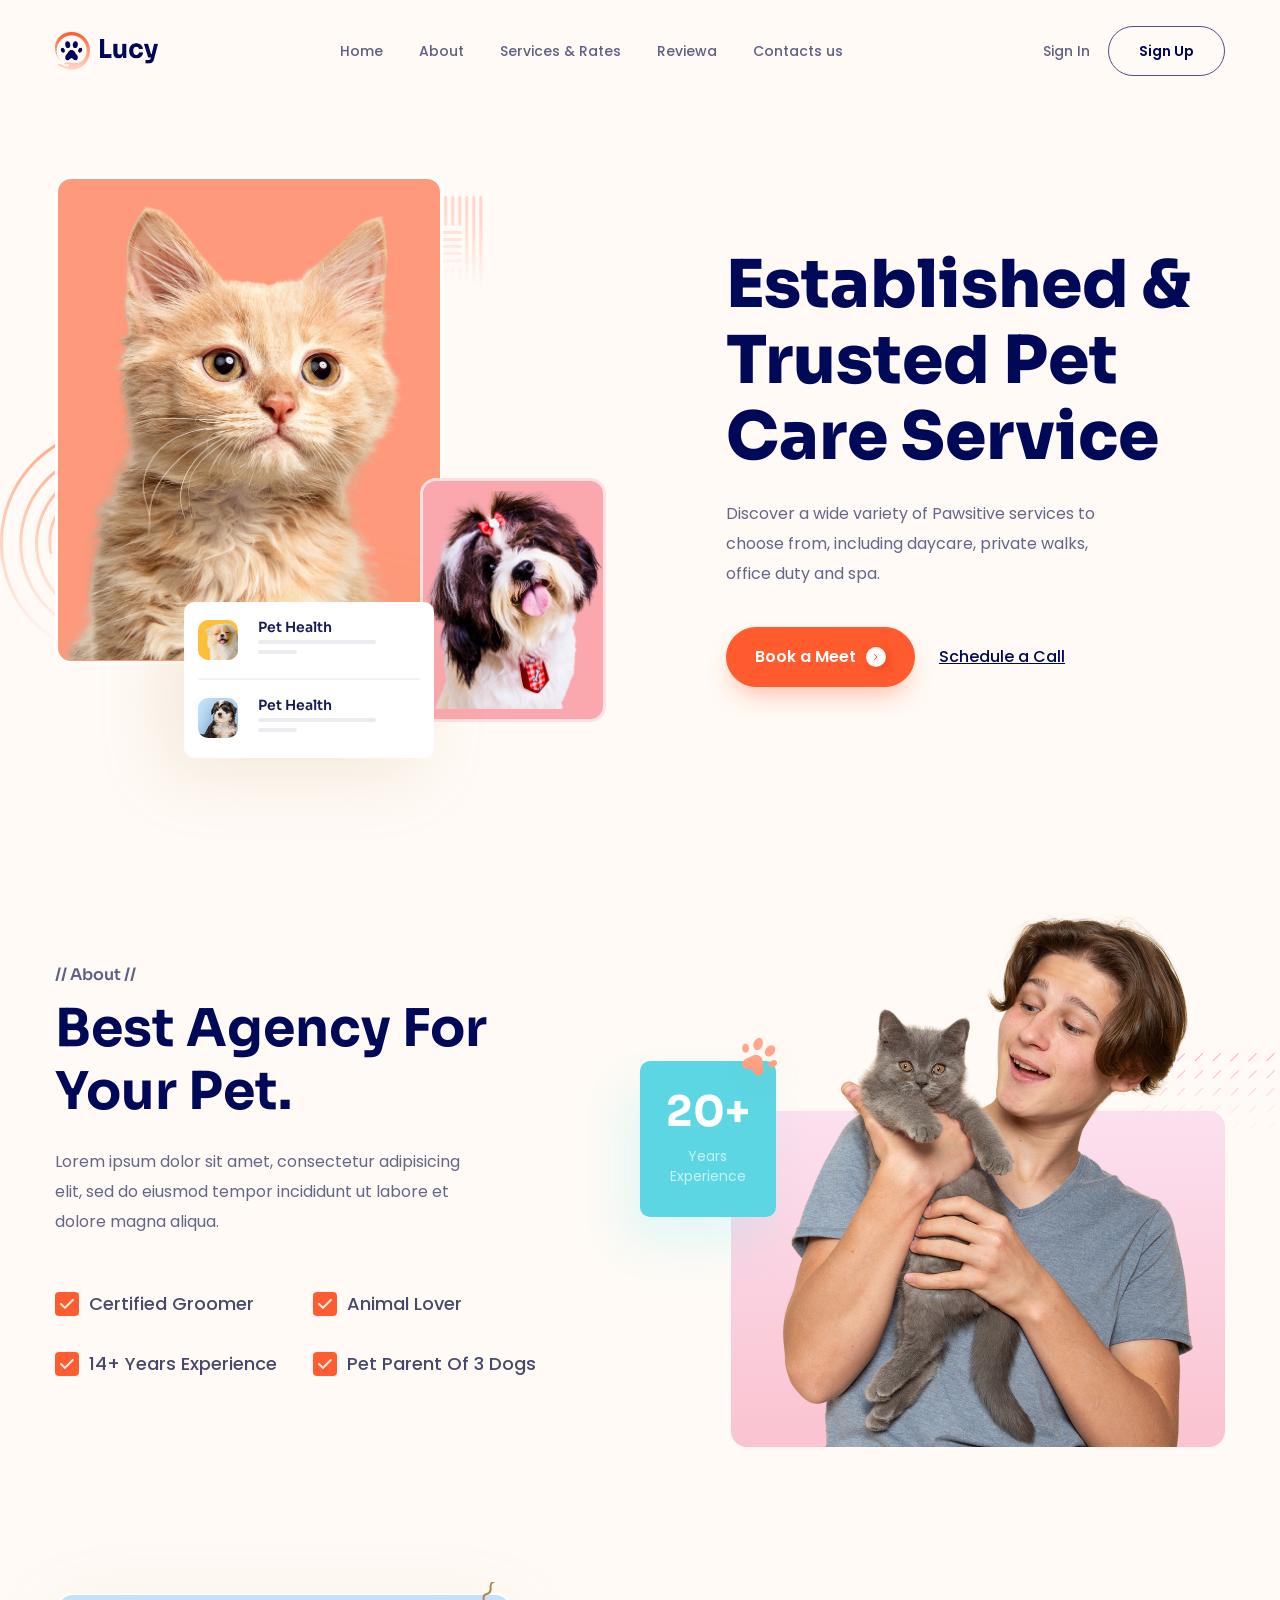
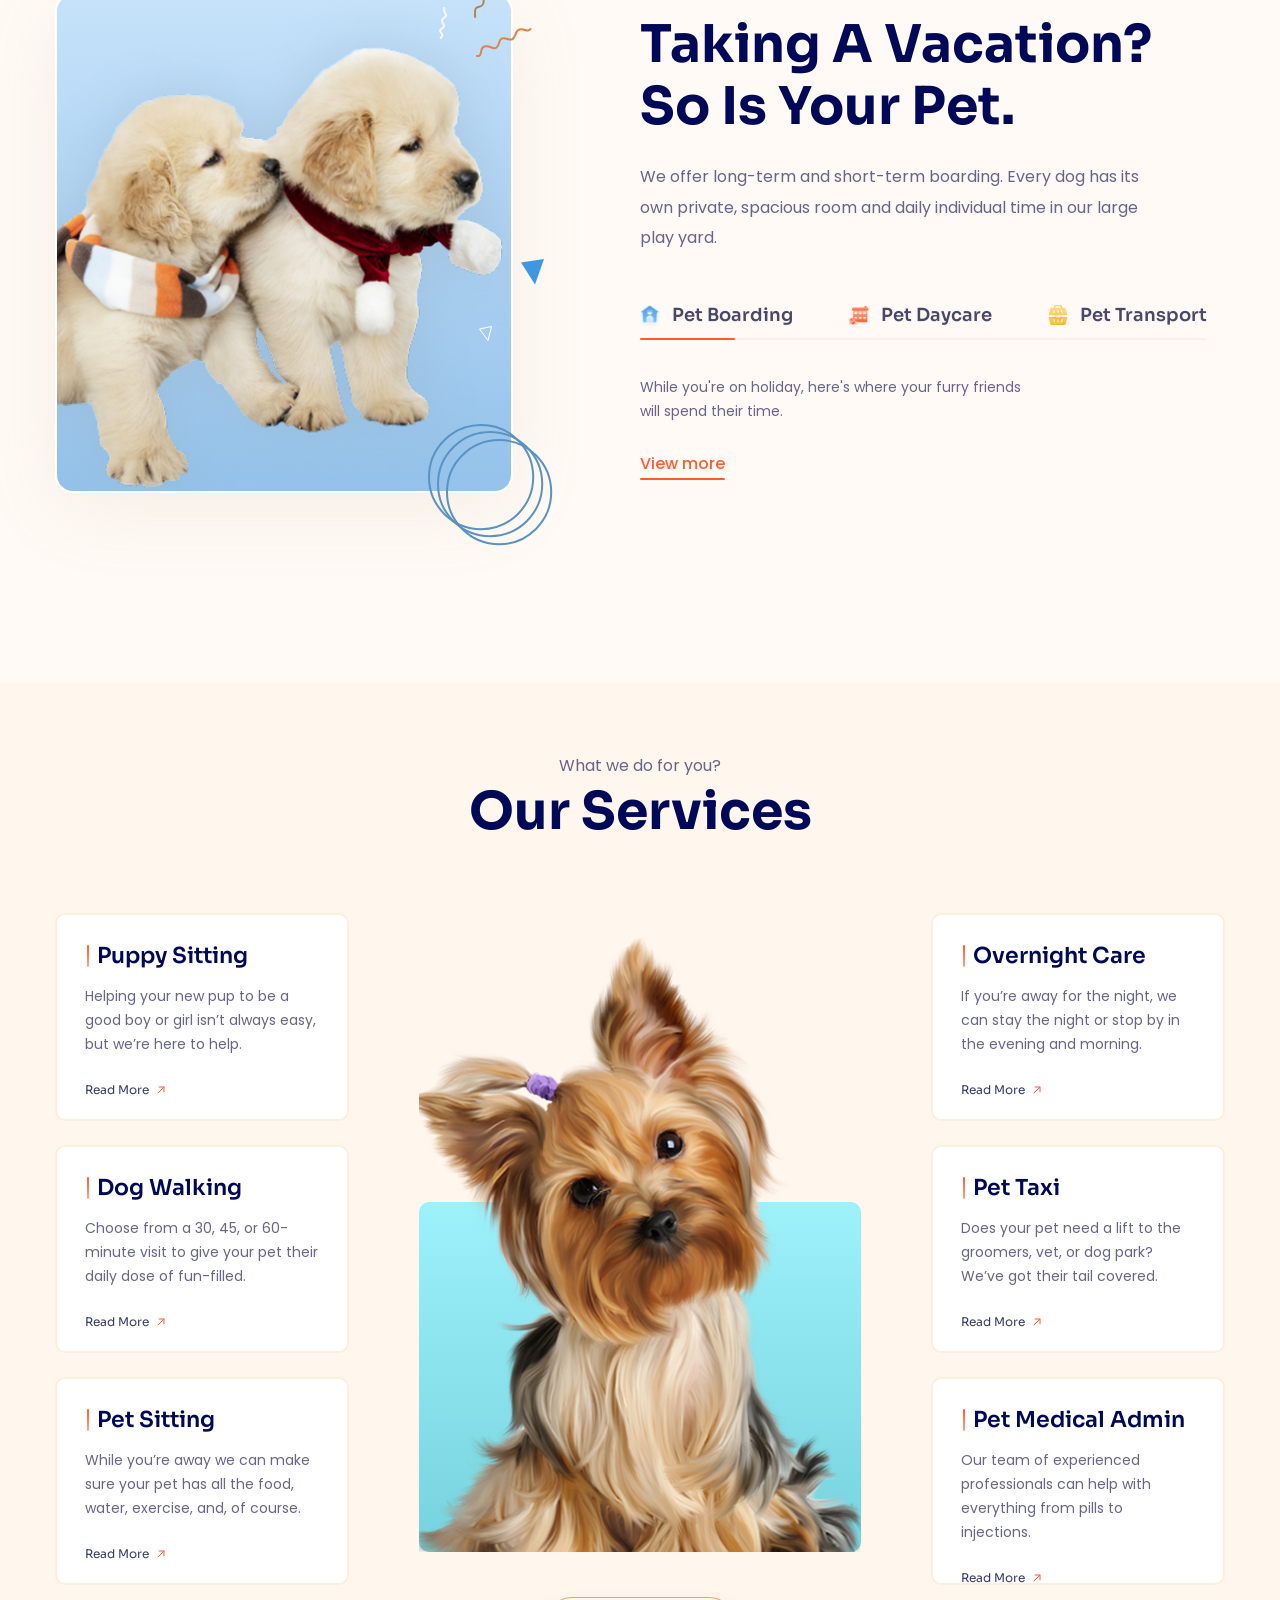
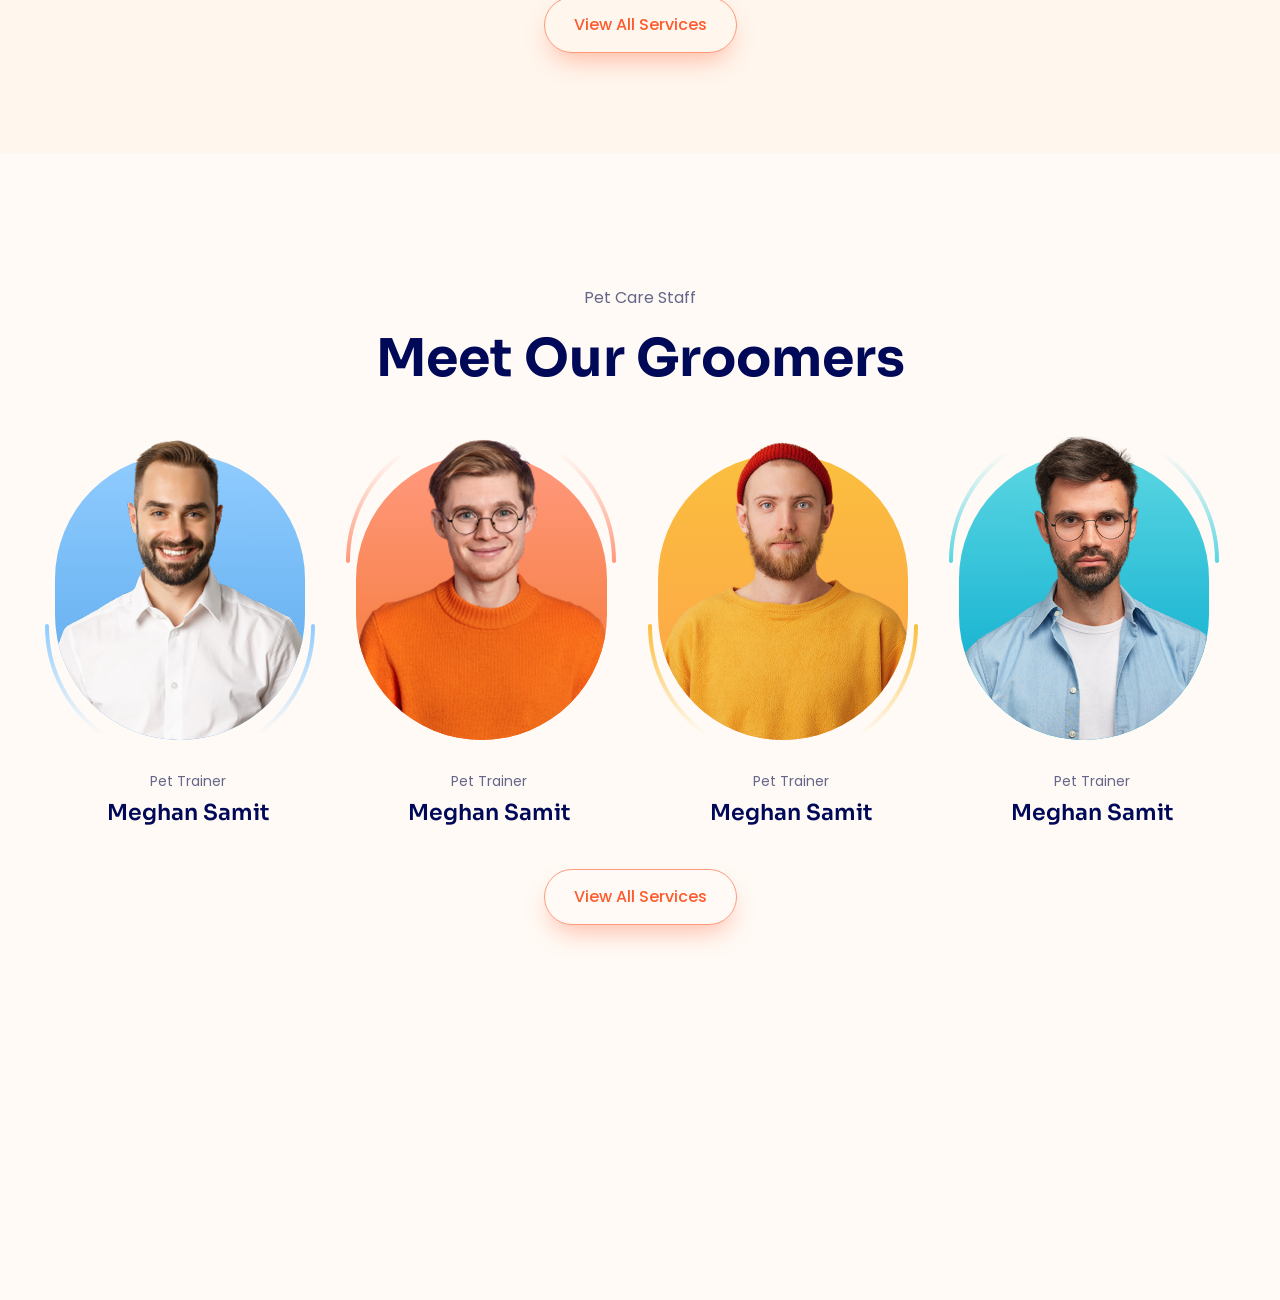
==== commit 224074b2: "feat: add staff and styling" ====
--- a/F8-PROJECT-04/index.html
+++ b/F8-PROJECT-04/index.html
@@ -99,7 +99,7 @@
 
         <link rel="stylesheet" href="assets/css/styles.css" />
     </head>
-    <body style="height: 3500px">
+    <body style="height: 4500px">
         <!-- Header -->
         <header class="header">
             <div class="container">
@@ -543,9 +543,7 @@
                         </figure>
 
                         <div class="services__colums-btn">
-                            <a href="#!" class="btn services__btn"
-                                >View All Services</a
-                            >
+                            <a href="#!" class="btn__view">View All Services</a>
                         </div>
                     </div>
 
@@ -590,5 +588,81 @@
                 </div>
             </div>
         </section>
+
+        <!-- Staff -->
+
+        <section class="staff">
+            <div class="container">
+                <div class="staff__top">
+                    <div class="section__desc">Pet Care Staff</div>
+                    <h2 class="section__heading staff__heading">
+                        Meet Our Groomers
+                    </h2>
+                </div>
+
+                <div class="staff__user">
+                    <!-- User 1 -->
+
+                    <div class="staff__user--list">
+                        <figure class="staff__user-img--wrap">
+                            <img
+                                class="staff__user-img"
+                                src="./assets/img/user2.png"
+                                alt=""
+                            />
+                        </figure>
+
+                        <div class="staff__user--title">Pet Trainer</div>
+                        <h4 class="staff__user--name">Meghan Samit</h4>
+                    </div>
+                    <!-- User 2 -->
+
+                    <div class="staff__user--list">
+                        <figure class="staff__user-img--wrap">
+                            <img
+                                class="staff__user-img"
+                                src="./assets/img/user3.png"
+                                alt=""
+                            />
+                        </figure>
+
+                        <div class="staff__user--title">Pet Trainer</div>
+                        <h4 class="staff__user--name">Meghan Samit</h4>
+                    </div>
+                    <!-- User 3 -->
+
+                    <div class="staff__user--list">
+                        <figure class="staff__user-img--wrap">
+                            <img
+                                class="staff__user-img"
+                                src="./assets/img/user4.png"
+                                alt=""
+                            />
+                        </figure>
+
+                        <div class="staff__user--title">Pet Trainer</div>
+                        <h4 class="staff__user--name">Meghan Samit</h4>
+                    </div>
+                    <!-- User 4 -->
+
+                    <div class="staff__user--list">
+                        <figure class="staff__user-img--wrap">
+                            <img
+                                class="staff__user-img"
+                                src="./assets/img/user5.png"
+                                alt=""
+                            />
+                        </figure>
+
+                        <div class="staff__user--title">Pet Trainer</div>
+                        <h4 class="staff__user--name">Meghan Samit</h4>
+                    </div>
+                </div>
+
+                <div class="services__colums-btn">
+                    <a href="#!" class="btn__view">View All Services</a>
+                </div>
+            </div>
+        </section>
     </body>
 </html>
--- a/F8-PROJECT-04/assets/css/styles.css
+++ b/F8-PROJECT-04/assets/css/styles.css
@@ -83,6 +83,22 @@
     line-height: 1; /* 100% */
 }
 
+.btn__view {
+    width: 193px;
+    height: 56px;
+    color: #ff5b2e;
+    text-align: center;
+    font-size: 1.6rem;
+    font-weight: 500;
+    line-height: 1;
+    border-radius: 99px;
+    display: flex;
+    justify-content: center;
+    align-items: center;
+    border: 1px solid rgba(255, 91, 46, 0.6);
+    box-shadow: 0 13px 26px -8px rgba(255, 91, 46, 0.42);
+}
+
 .btn__icon {
     width: 20px;
     height: 20px;
@@ -705,7 +721,6 @@
     margin-top: 45px;
     display: flex;
     justify-content: center;
-   
 }
 
 .services__btn {
@@ -718,5 +733,107 @@
     border: 1px solid #ff5b2e;
     opacity: 0.6;
     box-shadow: 0 13px 26px -8px rgba(255, 91, 46, 0.42);
-    
-}
+}
+
+/* Staff */
+.staff {
+    padding: 130px 0;
+}
+
+.staff__top {
+    text-align: center;
+}
+
+.staff__heading {
+    margin-top: 15px;
+}
+
+.staff__user {
+    display: grid;
+    grid-template-columns: repeat(4, 1fr);
+    column-gap: 35px;
+    margin-top: 45px;
+}
+
+.staff__user--list {
+    text-align: center;
+}
+
+.staff__user-img {
+    width: 94%;
+    height: 100%;
+    position: relative;
+    z-index: 1;
+    border-radius: inherit;
+}
+
+.staff__user-img--wrap {
+    border-radius: 130px;
+    position: relative;
+}
+
+.staff__user-img--wrap::after {
+    position: absolute;
+    content: "";
+    bottom: 0;
+    left: 0;
+    width: 94%;
+    height: 94%;
+    border-radius: inherit;
+    background: linear-gradient(180deg, #90ccff 0%, #59a8eb 95.96%);
+}
+
+.staff__user-img--wrap::before {
+    content: "";
+    position: absolute;
+    bottom: 0;
+    left: 47%;
+    transform: translateX(-50%);
+}
+
+.staff__user--list:nth-child(1) .staff__user-img--wrap::before {
+    content: url(../icon/decor11.svg);
+}
+
+.staff__user--list:nth-child(2) .staff__user-img--wrap::before {
+    content: url(../icon/decor12.svg);
+    top: 14px;
+}
+
+.staff__user--list:nth-child(2) .staff__user-img--wrap::after {
+    background: linear-gradient(180deg, #ff997e 0%, #f3752e 100%);
+}
+
+.staff__user--list:nth-child(3) .staff__user-img--wrap::before {
+    content: url(../icon/decor13.svg);
+}
+
+.staff__user--list:nth-child(3) .staff__user-img--wrap::after {
+    background: linear-gradient(180deg, #fabf3e 0%, #ffa14a 100%);
+}
+
+.staff__user--list:nth-child(4) .staff__user-img--wrap::before {
+    content: url(../icon/decor14.svg);
+    top: 14px;
+}
+
+.staff__user--list:nth-child(4) .staff__user-img--wrap::after {
+    background: linear-gradient(180deg, #5bd6e2 0%, #00a7cc 100%);
+}
+
+.staff__user--title {
+    color: #656689;
+    text-align: center;
+    font-size: 1.4rem;
+    font-weight: 400;
+    line-height: 1;
+    margin: 34px 0 14px;
+}
+.staff__user--name {
+    color: #000958;
+    text-align: center;
+    font-family: Sora, sans-serif;
+    font-size: 2.2rem;
+    font-weight: 600;
+    line-height: 1;
+}
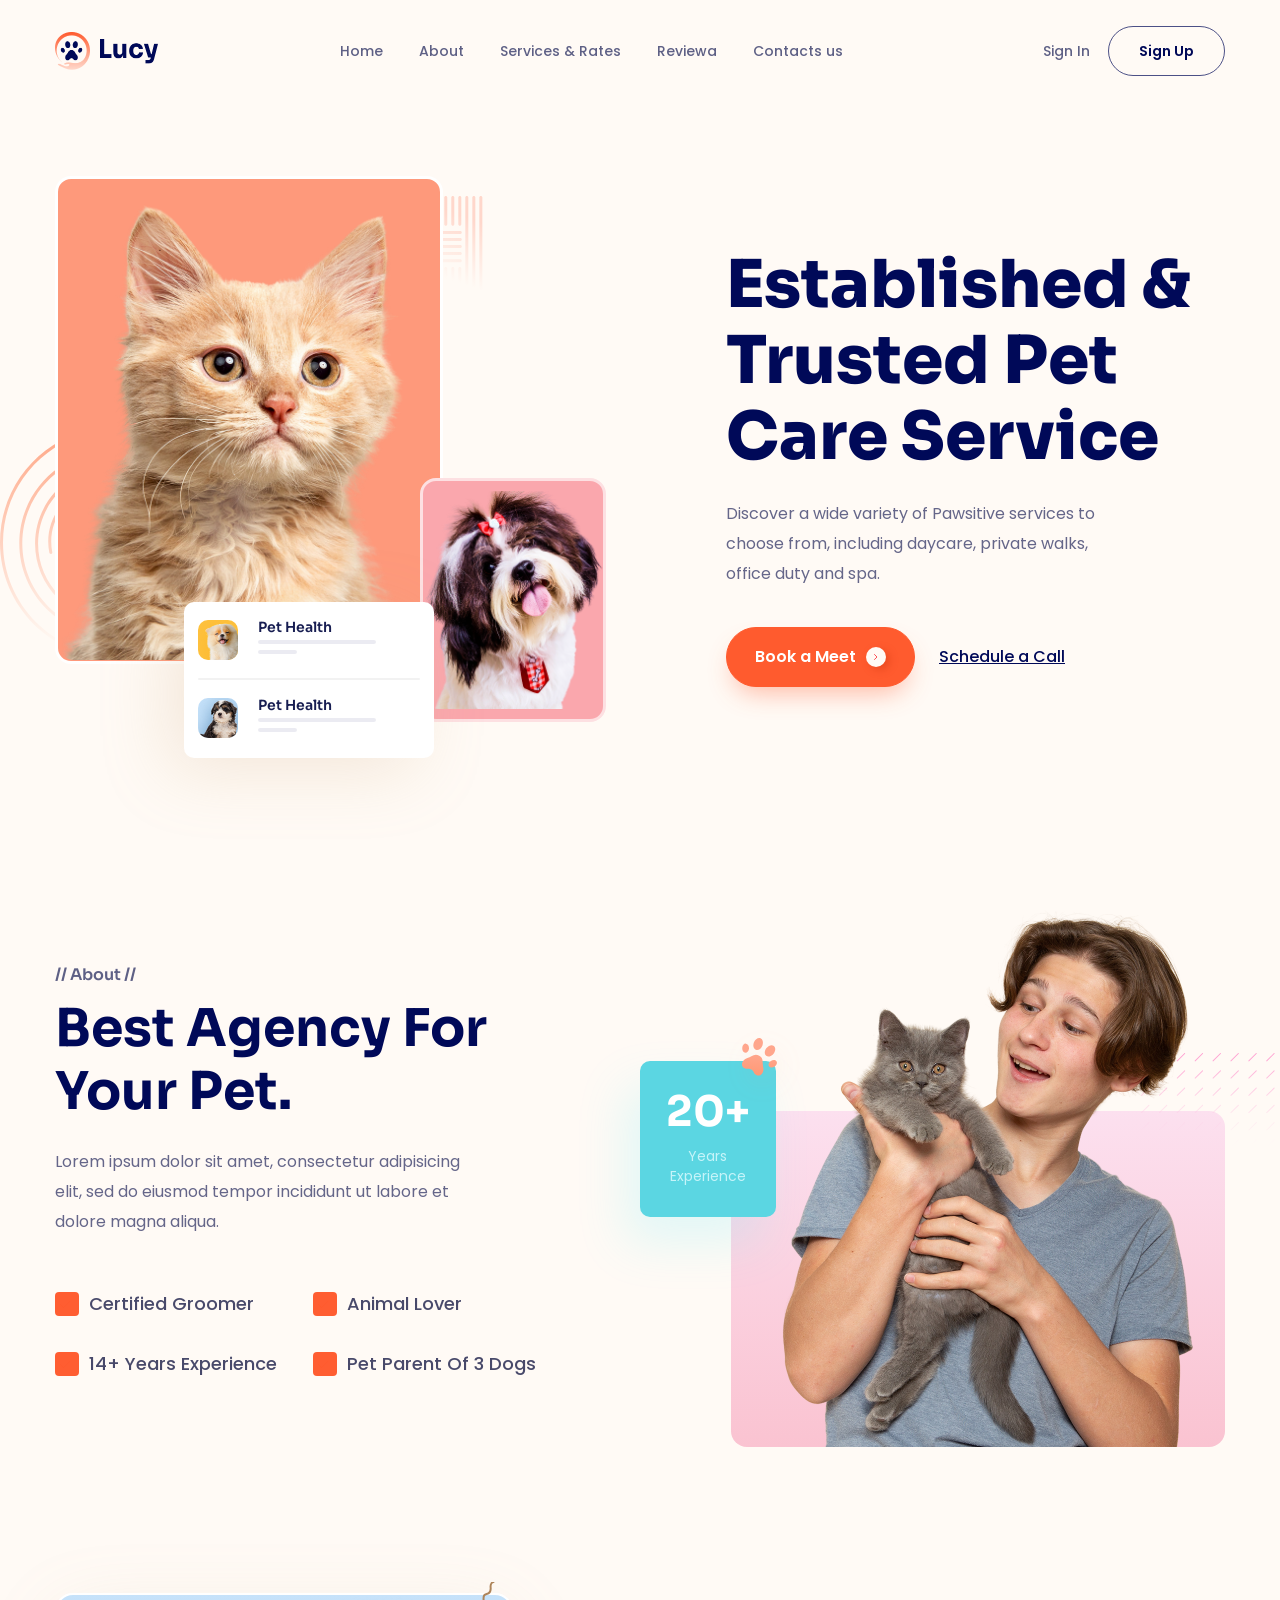
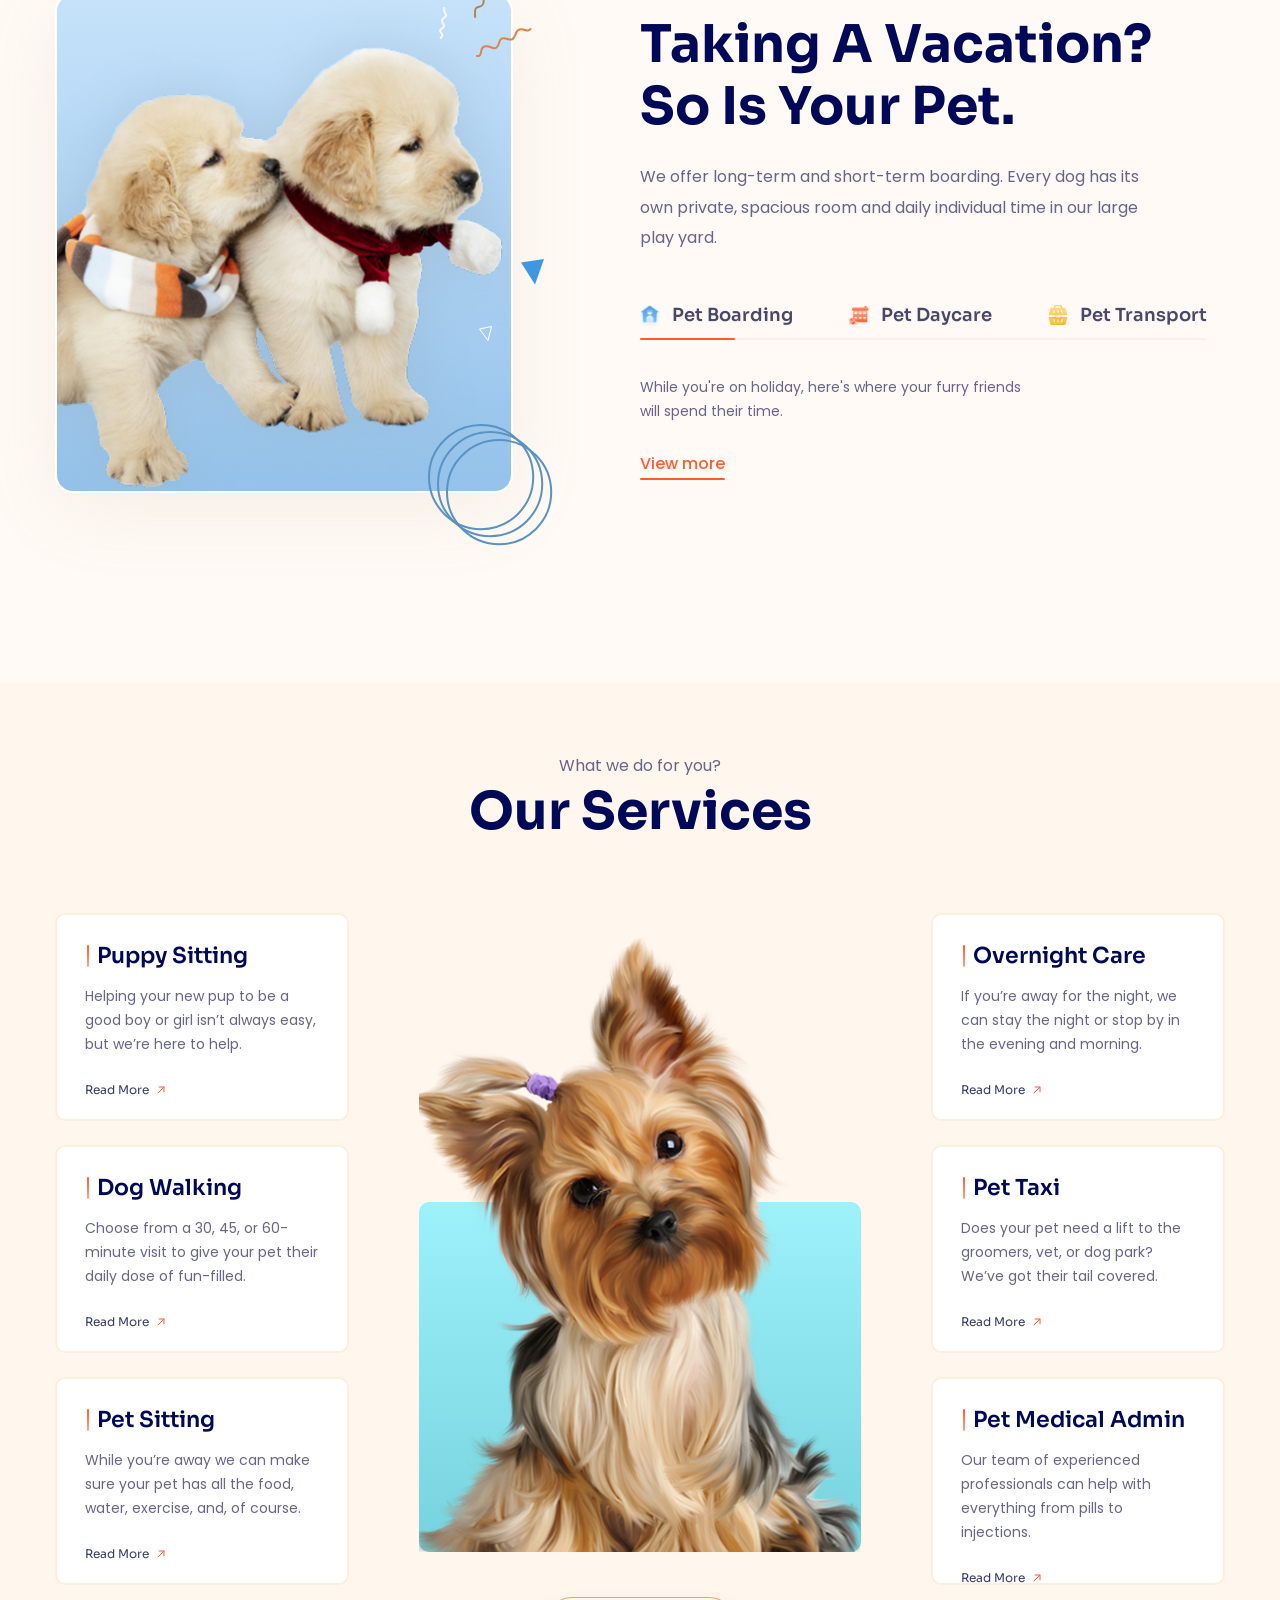
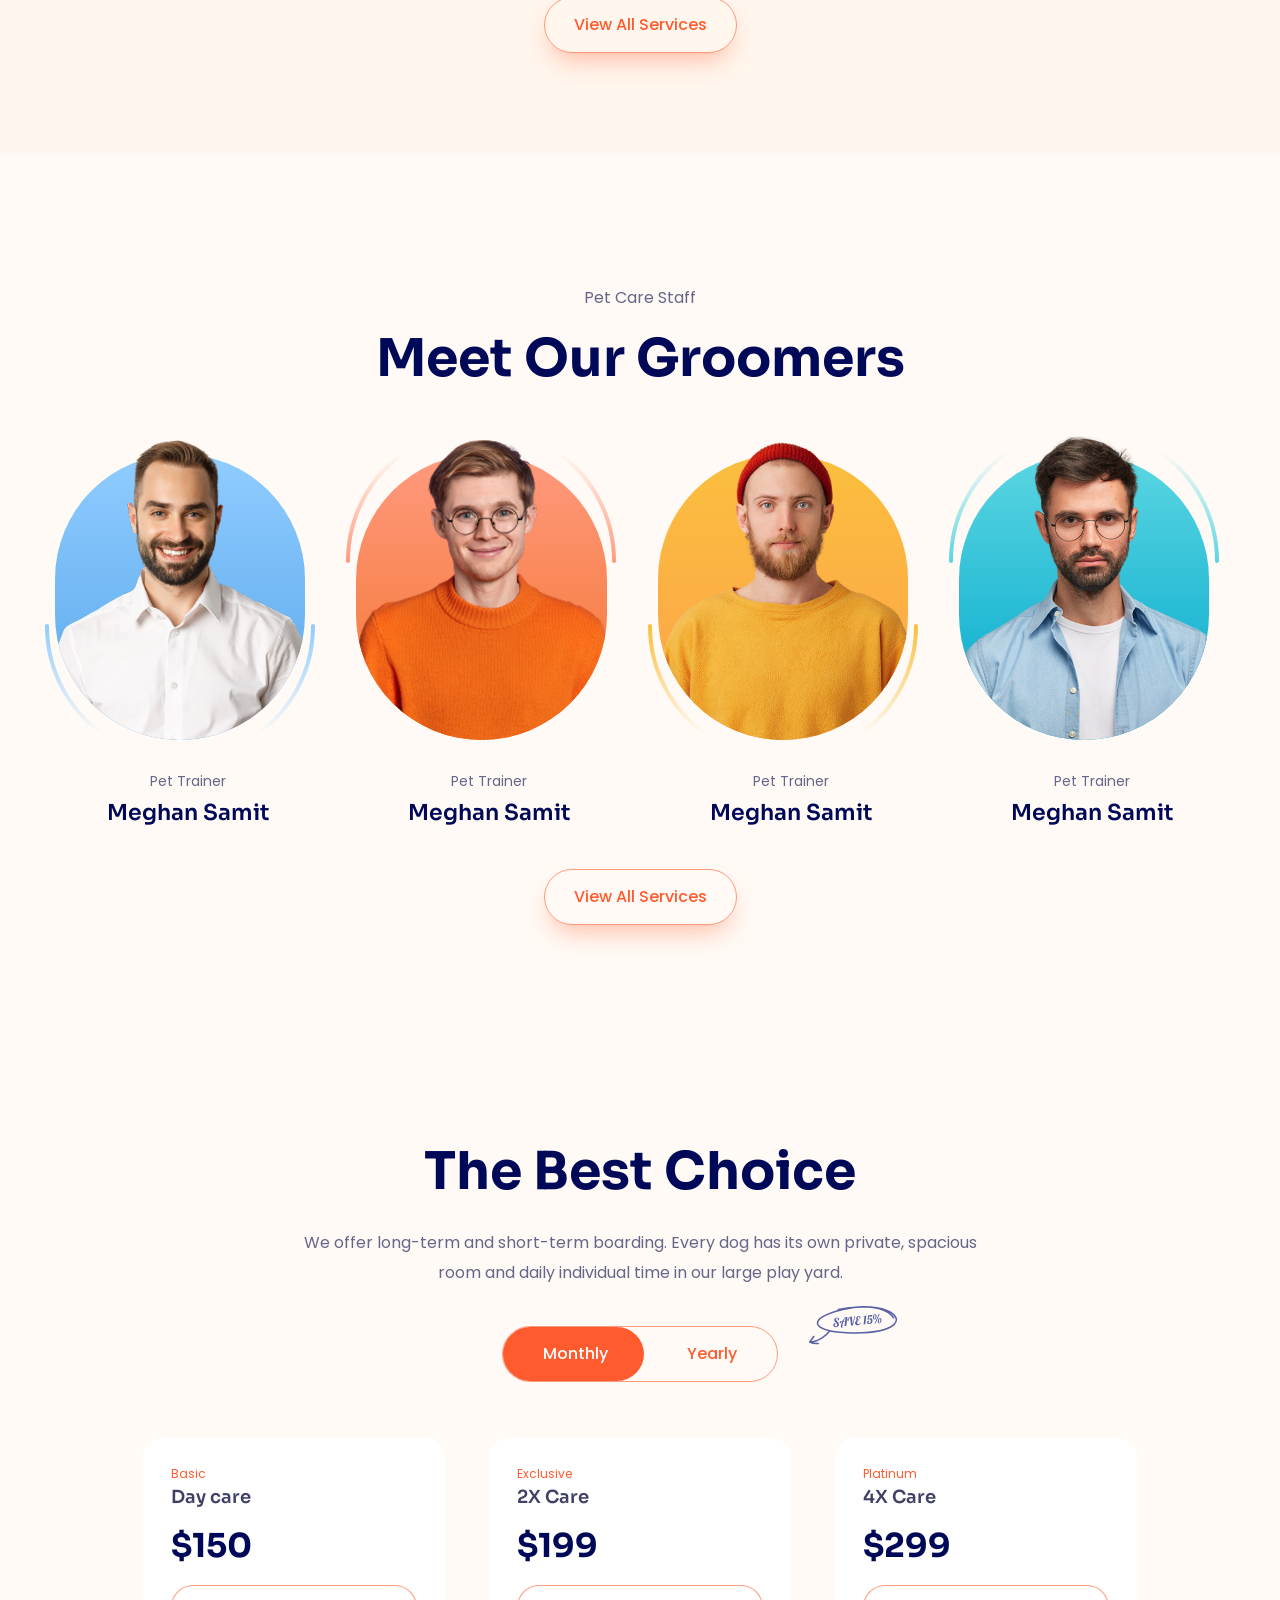
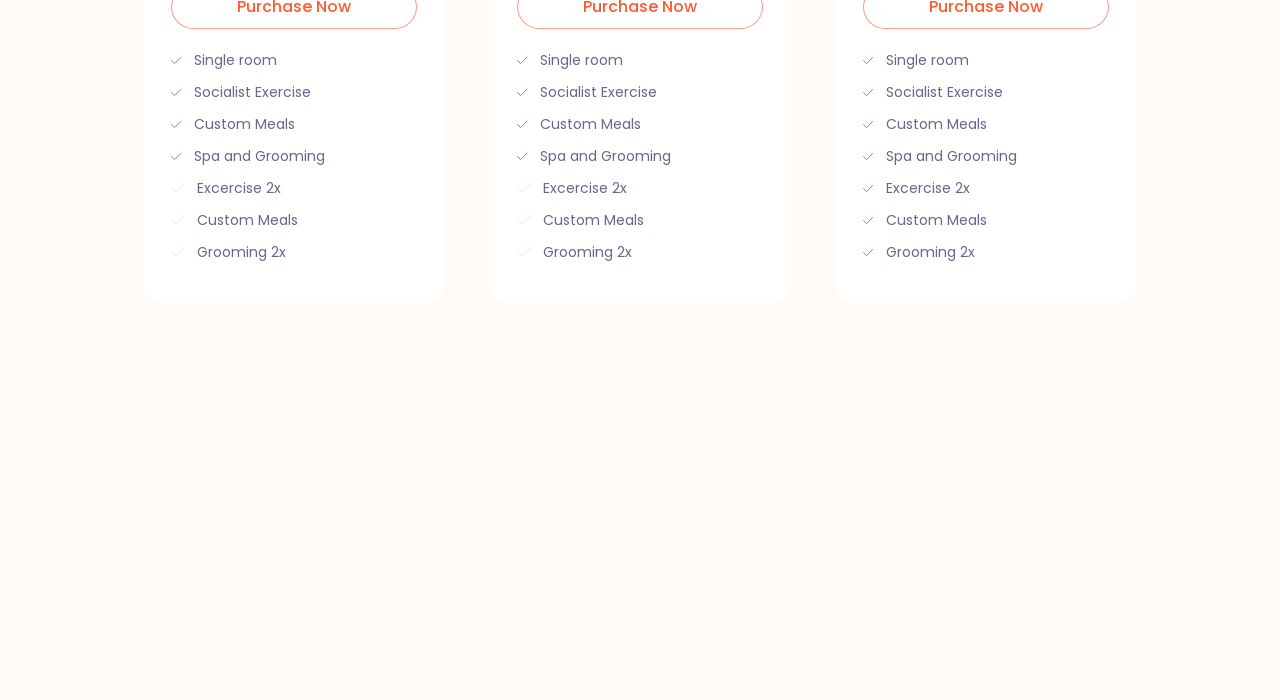
==== commit f28a9607: "feat: add pricing and styling" ====
--- a/F8-PROJECT-04/index.html
+++ b/F8-PROJECT-04/index.html
@@ -99,7 +99,7 @@
 
         <link rel="stylesheet" href="assets/css/styles.css" />
     </head>
-    <body style="height: 4500px">
+    <body style="height: 5500px">
         <!-- Header -->
         <header class="header">
             <div class="container">
@@ -603,7 +603,7 @@
                 <div class="staff__user">
                     <!-- User 1 -->
 
-                    <div class="staff__user--list">
+                    <article class="staff__user--list">
                         <figure class="staff__user-img--wrap">
                             <img
                                 class="staff__user-img"
@@ -614,10 +614,10 @@
 
                         <div class="staff__user--title">Pet Trainer</div>
                         <h4 class="staff__user--name">Meghan Samit</h4>
-                    </div>
+                    </article>
                     <!-- User 2 -->
 
-                    <div class="staff__user--list">
+                    <article class="staff__user--list">
                         <figure class="staff__user-img--wrap">
                             <img
                                 class="staff__user-img"
@@ -628,10 +628,10 @@
 
                         <div class="staff__user--title">Pet Trainer</div>
                         <h4 class="staff__user--name">Meghan Samit</h4>
-                    </div>
+                    </article>
                     <!-- User 3 -->
 
-                    <div class="staff__user--list">
+                    <article class="staff__user--list">
                         <figure class="staff__user-img--wrap">
                             <img
                                 class="staff__user-img"
@@ -642,10 +642,10 @@
 
                         <div class="staff__user--title">Pet Trainer</div>
                         <h4 class="staff__user--name">Meghan Samit</h4>
-                    </div>
+                    </article>
                     <!-- User 4 -->
 
-                    <div class="staff__user--list">
+                    <article class="staff__user--list">
                         <figure class="staff__user-img--wrap">
                             <img
                                 class="staff__user-img"
@@ -656,11 +656,117 @@
 
                         <div class="staff__user--title">Pet Trainer</div>
                         <h4 class="staff__user--name">Meghan Samit</h4>
-                    </div>
+                    </article>
                 </div>
 
                 <div class="services__colums-btn">
                     <a href="#!" class="btn__view">View All Services</a>
+                </div>
+            </div>
+        </section>
+
+        <!-- Pricing -->
+
+        <section class="pricing">
+            <div class="container pricing__container">
+                <div class="pricing__inner">
+                    <h2 class="section__heading">The Best Choice</h2>
+                    <p class="section__desc pricing__title-desc">
+                        We offer long-term and short-term boarding. Every dog
+                        has its own private, spacious room and daily individual
+                        time in our large play yard.
+                    </p>
+                    <div class="pricing__switch">
+                        <div class="pricing__switch--inner">
+                            <div class="pricing__switch-check">
+                                <input
+                                    class="pricing__input-switch"
+                                    type="checkbox"
+                                    id="pricing-switch"
+                                    name=""
+                                    hidden
+                                />
+                                <label
+                                    class="pricing__label-switch"
+                                    for="pricing-switch"
+                                >
+                                    <span class="pricing__value">Monthly</span>
+                                    <span class="pricing__value">Yearly</span>
+                                </label>
+                            </div>
+
+                            <img
+                                class="pricing__switch-sale"
+                                src="./assets/icon/sale.svg"
+                                alt=""
+                            />
+                        </div>
+                    </div>
+                </div>
+
+                <div class="pricing__card">
+                    <!-- Card 1 -->
+
+                    <article class="pricing__card-pricing">
+                        <p class="pricing__list-label">Basic</p>
+                        <h3 class="pricing__list-title">Day care</h3>
+                        <p class="pricing__list-money">$150</p>
+                        <button class="btn__view pricing__card-btn">
+                            Purchase Now
+                        </button>
+
+                        <ul class="pricing__list-item">
+                            <li class="pricing__item">Single room</li>
+                            <li class="pricing__item">Socialist Exercise</li>
+                            <li class="pricing__item">Custom Meals</li>
+                            <li class="pricing__item">Spa and Grooming</li>
+                            <li class="pricing__item">Excercise 2x</li>
+                            <li class="pricing__item">Custom Meals</li>
+                            <li class="pricing__item">Grooming 2x</li>
+                        </ul>
+                    </article>
+
+                    <!-- Card 2 -->
+
+                    <article class="pricing__card-pricing">
+                        <p class="pricing__list-label">Exclusive</p>
+                        <h3 class="pricing__list-title">2X Care</h3>
+                        <p class="pricing__list-money">$199</p>
+                        <button class="btn__view pricing__card-btn">
+                            Purchase Now
+                        </button>
+
+                        <ul class="pricing__list-item">
+                            <li class="pricing__item">Single room</li>
+                            <li class="pricing__item">Socialist Exercise</li>
+                            <li class="pricing__item">Custom Meals</li>
+                            <li class="pricing__item">Spa and Grooming</li>
+                            <li class="pricing__item">Excercise 2x</li>
+                            <li class="pricing__item">Custom Meals</li>
+                            <li class="pricing__item">Grooming 2x</li>
+                        </ul>
+                    </article>
+
+                    <!-- Card 3 -->
+
+                    <article class="pricing__card-pricing">
+                        <p class="pricing__list-label">Platinum</p>
+                        <h3 class="pricing__list-title">4X Care</h3>
+                        <p class="pricing__list-money">$299</p>
+                        <button class="btn__view pricing__card-btn">
+                            Purchase Now
+                        </button>
+
+                        <ul class="pricing__list-item">
+                            <li class="pricing__item">Single room</li>
+                            <li class="pricing__item">Socialist Exercise</li>
+                            <li class="pricing__item">Custom Meals</li>
+                            <li class="pricing__item">Spa and Grooming</li>
+                            <li class="pricing__item">Excercise 2x</li>
+                            <li class="pricing__item">Custom Meals</li>
+                            <li class="pricing__item">Grooming 2x</li>
+                        </ul>
+                    </article>
                 </div>
             </div>
         </section>
--- a/F8-PROJECT-04/assets/css/styles.css
+++ b/F8-PROJECT-04/assets/css/styles.css
@@ -837,3 +837,174 @@
     font-weight: 600;
     line-height: 1;
 }
+
+/* Pricing */
+.pricing {
+    padding: 86px 0;
+}
+
+.pricing__container {
+    width: 994px;
+}
+
+.pricing__inner {
+    text-align: center;
+    display: grid;
+    align-items: center;
+    justify-content: center;
+}
+
+.pricing__title-desc {
+    margin: 24px 0 38px;
+    width: 709px;
+}
+
+.pricing__switch {
+    display: flex;
+    justify-content: center;
+}
+
+.pricing__label-switch {
+    position: relative;
+    width: 276px;
+    height: 56px;
+    border-radius: 99px;
+    border: 1px solid rgba(255, 91, 46, 0.6);
+    padding: 0 40px;
+    display: flex;
+    justify-content: space-between;
+    align-items: center;
+    user-select: none;
+}
+
+.pricing__label-switch::before {
+    position: absolute;
+    content: "";
+    top: 0;
+    left: 0;
+    width: 141px;
+    height: 100%;
+    border-radius: inherit;
+    background: #ff5b2e;
+}
+
+.pricing__input-switch:checked + .pricing__label-switch::before {
+    width: 131px;
+    right: 0;
+    left: auto;
+}
+
+.pricing__input-switch:not(:checked)
+    + .pricing__label-switch
+    .pricing__value:last-child,
+.pricing__input-switch:checked
+    + .pricing__label-switch
+    .pricing__value:first-child {
+    color: #ff5b2e;
+}
+
+.pricing__value {
+    color: #fff;
+    text-align: center;
+    font-size: 1.6rem;
+    font-weight: 500;
+    line-height: 1;
+    z-index: 1;
+}
+
+.pricing__switch--inner {
+    position: relative;
+}
+
+.pricing__switch-sale {
+    position: absolute;
+    right: -120px;
+    bottom: 37px;
+}
+
+.pricing__card {
+    display: grid;
+    grid-template-columns: repeat(3, 1fr);
+    column-gap: 44px;
+}
+
+.pricing__card {
+    margin-top: 56px;
+}
+
+.pricing__card-pricing {
+    width: 302px;
+    height: 465px;
+    border-radius: 20px;
+    background: #fff;
+    padding: 30px 28px;
+}
+
+.pricing__list-label {
+    color: #ff5b2e;
+    font-size: 1.2rem;
+    font-weight: 400;
+    line-height: 1;
+}
+
+.pricing__list-title {
+    color: #3f4065;
+    font-family: Sora, sans-serif;
+    font-size: 1.8rem;
+    font-weight: 600;
+    line-height: 1;
+    margin: 8px 0 24px;
+}
+
+.pricing__list-money {
+    color: #000958;
+    font-family: Sora, sans-serif;
+    font-size: 3.3rem;
+    font-weight: 700;
+    line-height: 1;
+    margin-bottom: 22px;
+}
+
+.pricing__card-btn {
+    width: 246px;
+    height: 44px;
+    background: #fff;
+    border: 1px solid rgba(255, 91, 46, 0.6);
+    box-shadow: none;
+}
+
+.pricing__list-item {
+    margin-top: 24px;
+}
+
+.pricing__item {
+    display: flex;
+    color: #656689;
+    font-size: 1.4rem;
+    font-weight: 400;
+    line-height: 1;
+}
+
+.pricing__item::before {
+    content: url(../icon/check.svg);
+    margin-right: 12px;
+}
+
+.pricing__item + .pricing__item {
+    margin-top: 18px;
+}
+
+.pricing__card-btn:hover,
+.pricing__card-btn:focus {
+    background: #ff5b2e;
+    color: #fff;
+}
+
+.pricing__card-pricing:hover {
+    box-shadow: 0 20px 44px 0 rgba(195, 108, 22, 0.06);
+}
+
+.pricing__card-pricing:is(:nth-child(1), :nth-child(2))
+    .pricing__item:is(:nth-child(5), :nth-child(6), :nth-child(7))::before {
+    content: url(../icon/check-blur.svg);
+}
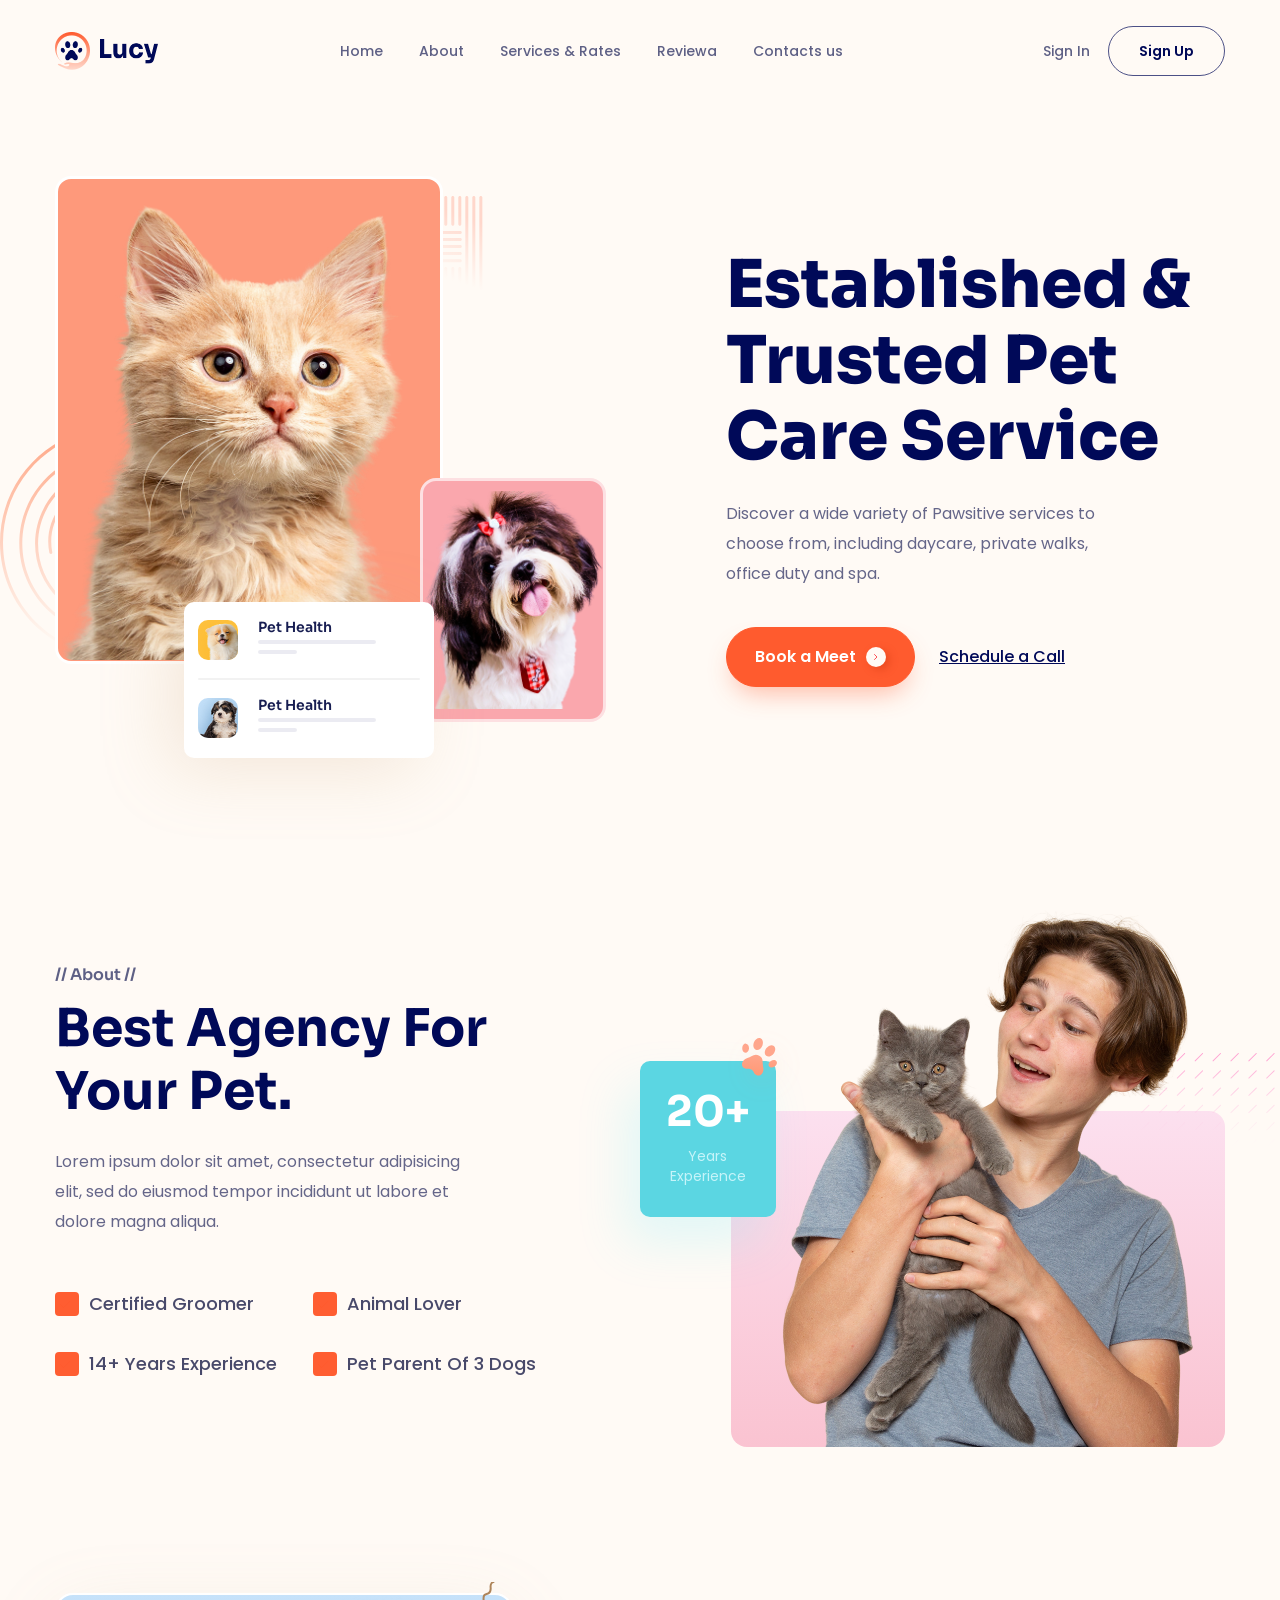
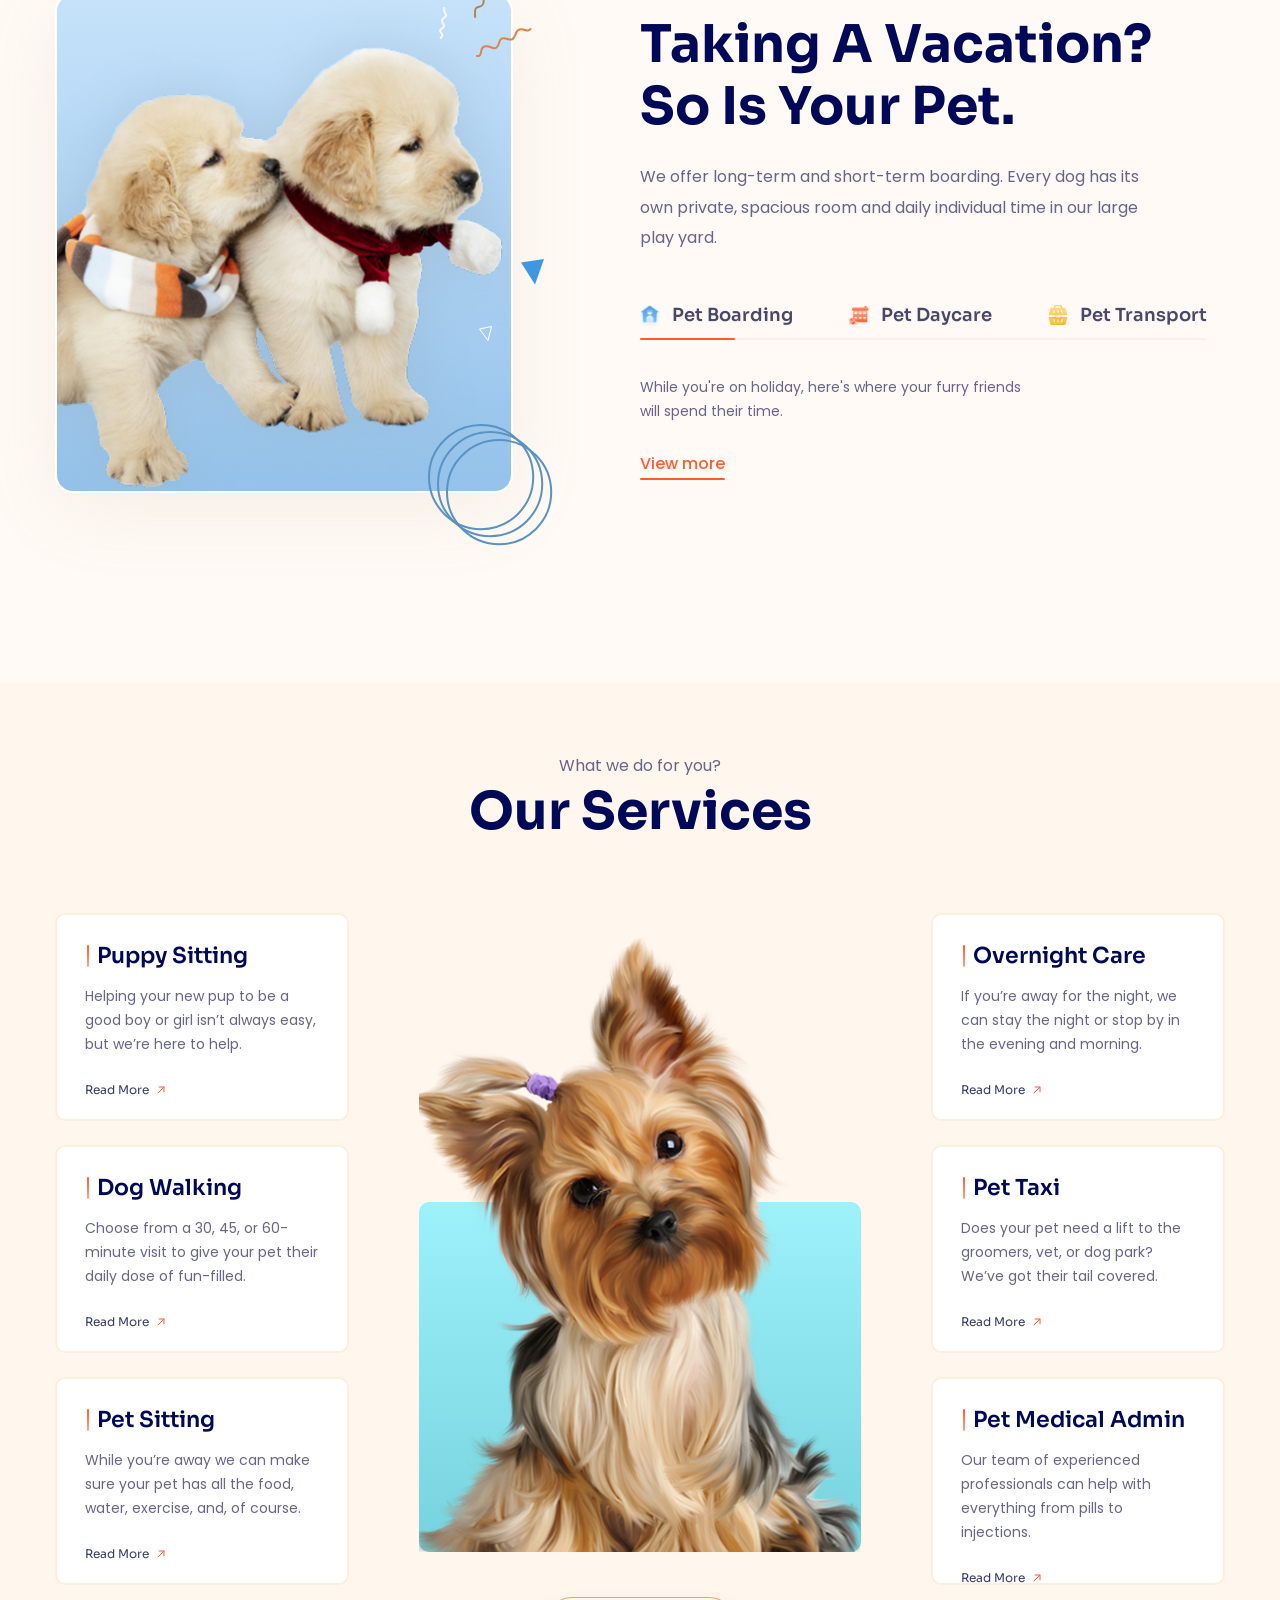
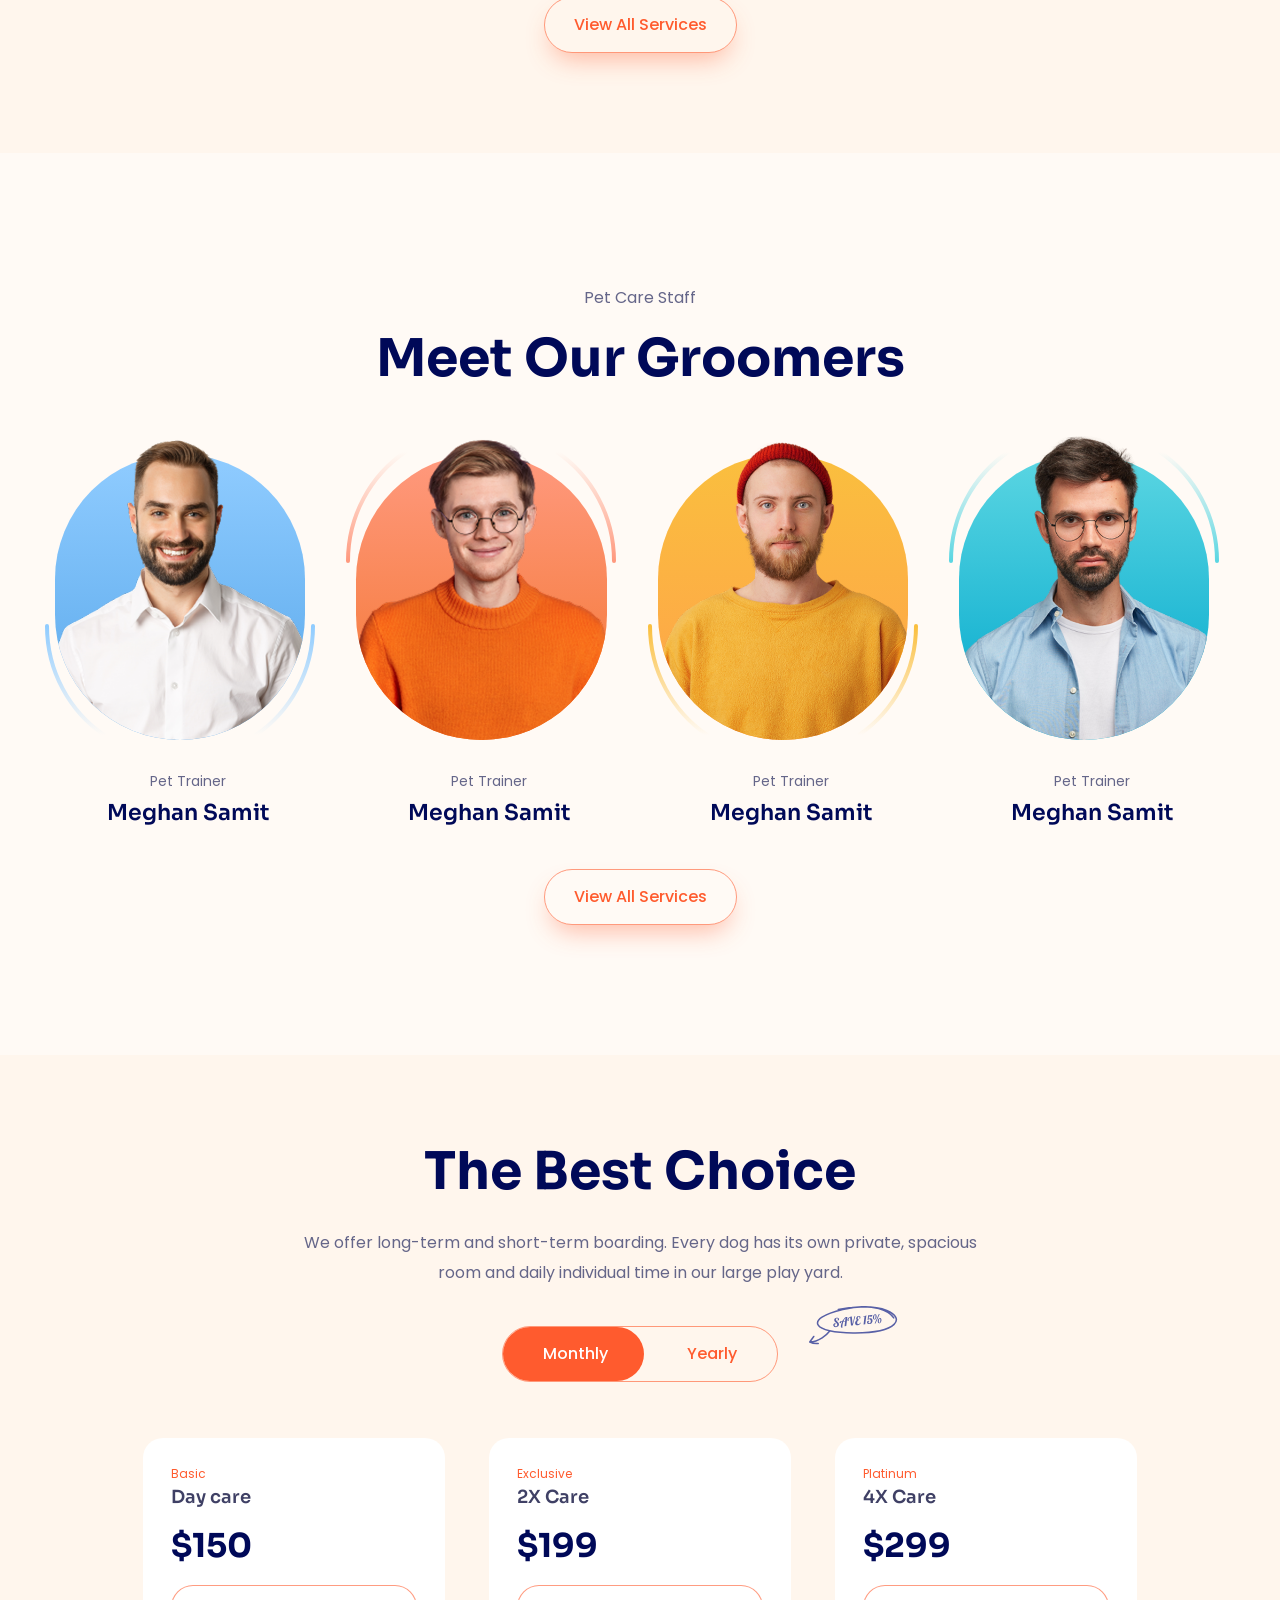
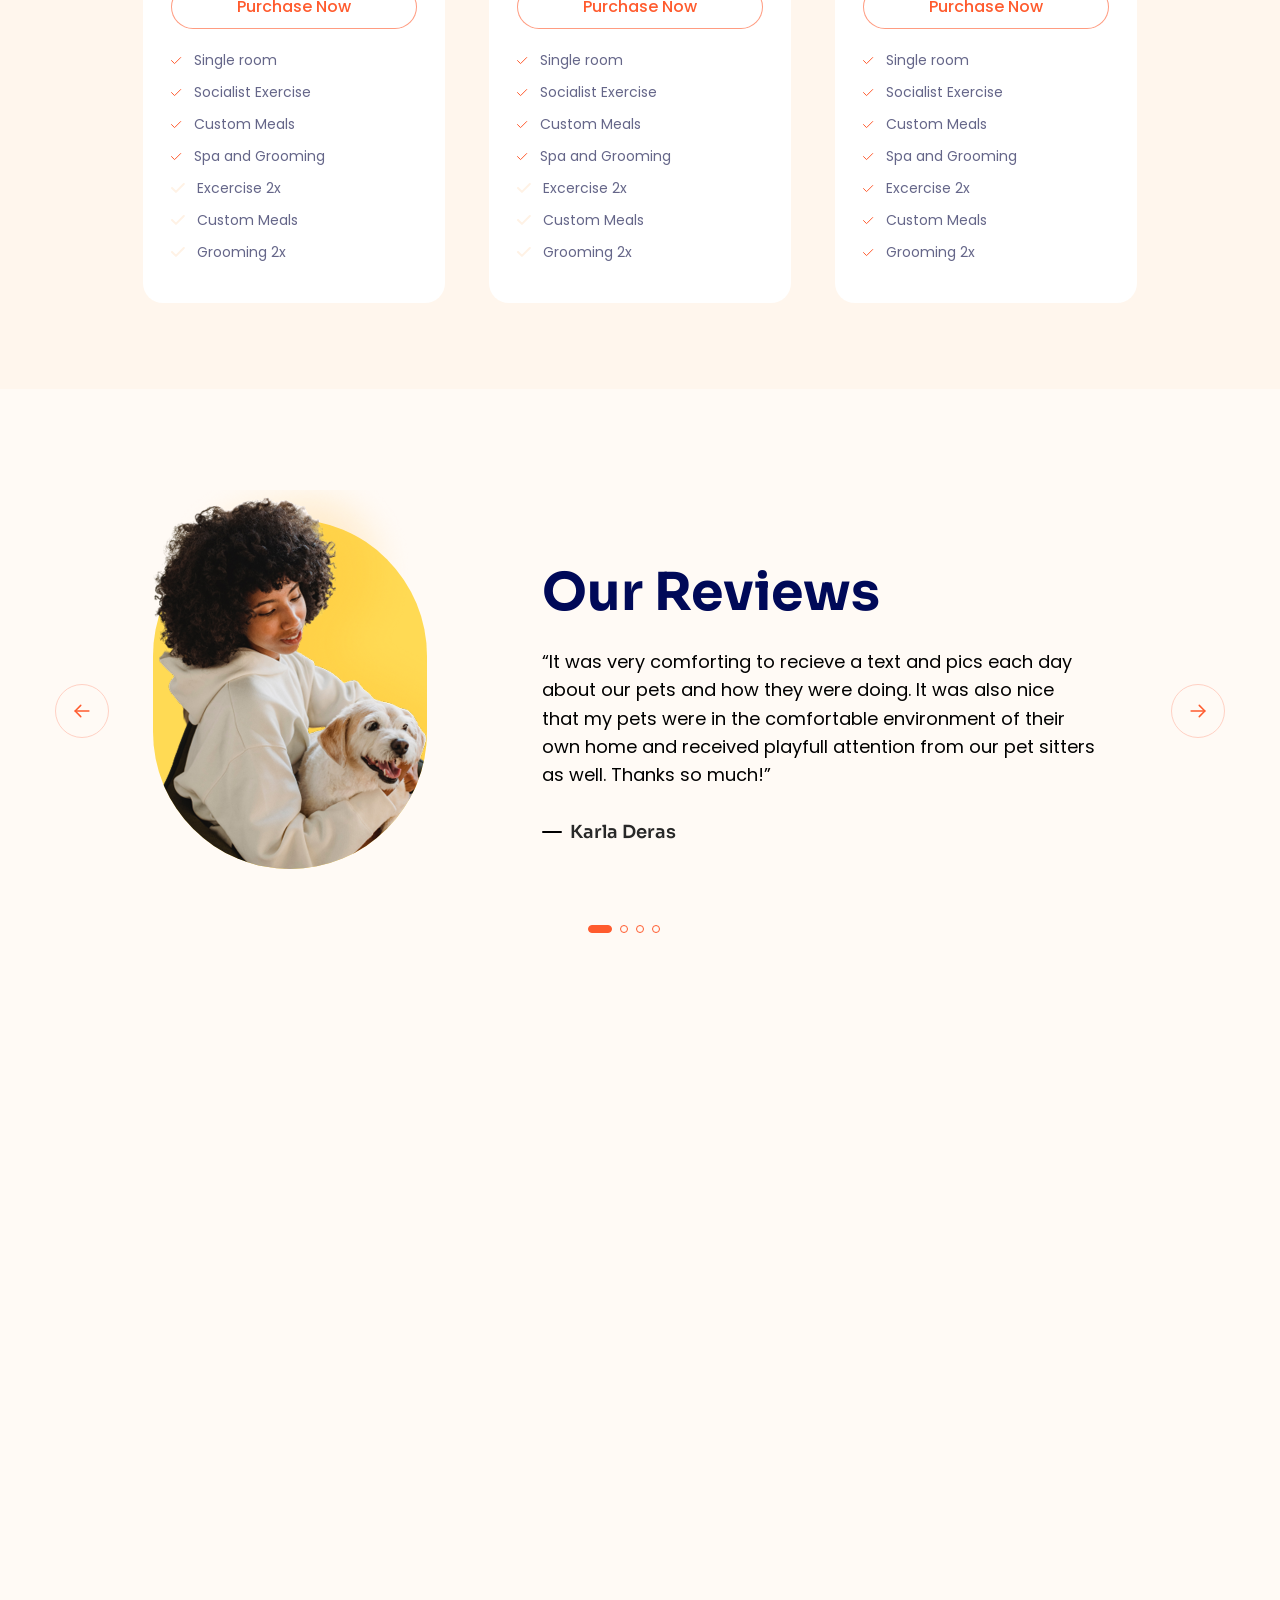
==== commit 1accc66f: "feat: add review and styling" ====
--- a/F8-PROJECT-04/index.html
+++ b/F8-PROJECT-04/index.html
@@ -99,7 +99,7 @@
 
         <link rel="stylesheet" href="assets/css/styles.css" />
     </head>
-    <body style="height: 5500px">
+    <body style="height: 6500px">
         <!-- Header -->
         <header class="header">
             <div class="container">
@@ -770,5 +770,204 @@
                 </div>
             </div>
         </section>
+
+        <!-- Review -->
+
+        <section class="review">
+            <div class="container">
+                <div class="review-inner">
+                    <!-- Review previous -->
+
+                    <button class="review__control">
+                        <svg
+                            width="20"
+                            height="20"
+                            viewBox="0 0 20 20"
+                            fill="none"
+                            xmlns="http://www.w3.org/2000/svg"
+                        >
+                            <path
+                                d="M16.875 10H3.125"
+                                stroke="currentColor"
+                                stroke-width="1.5"
+                                stroke-linecap="round"
+                                stroke-linejoin="round"
+                            />
+                            <path
+                                d="M8.75 4.375L3.125 10L8.75 15.625"
+                                stroke="currentColor"
+                                stroke-width="1.5"
+                                stroke-linecap="round"
+                                stroke-linejoin="round"
+                            />
+                        </svg>
+                    </button>
+
+                    <!-- Review Content -->
+                    <div class="review__content">
+                        <!-- Review List -->
+
+                        <div class="review__list">
+                            <!-- Review Item 1 -->
+
+                            <artcle class="review__item">
+                                <div class="review__item-media">
+                                    <figure class="review__media-img">
+                                        <img
+                                            class="review__img-item"
+                                            src="./assets/img/user6.png"
+                                            alt=""
+                                        />
+                                    </figure>
+                                </div>
+                                <section class="review__item-content">
+                                    <h2 class="section__heading">
+                                        Our Reviews
+                                    </h2>
+                                    <blockquote class="review__quote-item">
+                                        “It was very comforting to recieve a
+                                        text and pics each day about our pets
+                                        and how they were doing. It was also
+                                        nice that my pets were in the
+                                        comfortable environment of their own
+                                        home and received playfull attention
+                                        from our pet sitters as well. Thanks so
+                                        much!”
+                                    </blockquote>
+                                    <p class="review__author">Karla Deras</p>
+                                </section>
+                            </artcle>
+
+                            <!-- Review Item 2 -->
+
+                            <artcle class="review__item">
+                                <div class="review__item-media">
+                                    <figure class="review__media-img">
+                                        <img
+                                            class="review__img-item"
+                                            src="./assets/img/user6.png"
+                                            alt=""
+                                        />
+                                    </figure>
+                                </div>
+                                <section class="review__item-content">
+                                    <h2 class="section__heading">
+                                        Our Reviews
+                                    </h2>
+                                    <blockquote class="review__quote-item">
+                                        “It was very comforting to recieve a
+                                        text and pics each day about our pets
+                                        and how they were doing. It was also
+                                        nice that my pets were in the
+                                        comfortable environment of their own
+                                        home and received playfull attention
+                                        from our pet sitters as well. Thanks so
+                                        much!”
+                                    </blockquote>
+                                    <p class="review__author">Karla Deras</p>
+                                </section>
+                            </artcle>
+
+                            .<!-- Review Item 3 -->
+
+                            <artcle class="review__item">
+                                <div class="review__item-media">
+                                    <figure class="review__media-img">
+                                        <img
+                                            class="review__img-item"
+                                            src="./assets/img/user6.png"
+                                            alt=""
+                                        />
+                                    </figure>
+                                </div>
+                                <section class="review__item-content">
+                                    <h2 class="section__heading">
+                                        Our Reviews
+                                    </h2>
+                                    <blockquote class="review__quote-item">
+                                        “It was very comforting to recieve a
+                                        text and pics each day about our pets
+                                        and how they were doing. It was also
+                                        nice that my pets were in the
+                                        comfortable environment of their own
+                                        home and received playfull attention
+                                        from our pet sitters as well. Thanks so
+                                        much!”
+                                    </blockquote>
+                                    <p class="review__author">Karla Deras</p>
+                                </section>
+                            </artcle>
+
+                            <!-- Review Item 4 -->
+
+                            <artcle class="review__item">
+                                <div class="review__item-media">
+                                    <figure class="review__media-img">
+                                        <img
+                                            class="review__img-item"
+                                            src="./assets/img/user6.png"
+                                            alt=""
+                                        />
+                                    </figure>
+                                </div>
+                                <section class="review__item-content">
+                                    <h2 class="section__heading">
+                                        Our Reviews
+                                    </h2>
+                                    <blockquote class="review__quote-item">
+                                        “It was very comforting to recieve a
+                                        text and pics each day about our pets
+                                        and how they were doing. It was also
+                                        nice that my pets were in the
+                                        comfortable environment of their own
+                                        home and received playfull attention
+                                        from our pet sitters as well. Thanks so
+                                        much!”
+                                    </blockquote>
+                                    <p class="review__author">Karla Deras</p>
+                                </section>
+                            </artcle>
+                        </div>
+
+                        <!-- Review dots -->
+                        <div class="review__dots">
+                            <div class="review__dot review__dot-active"></div>
+                            <div class="review__dot"></div>
+                            <div class="review__dot"></div>
+                            <div class="review__dot"></div>
+                        </div>
+                    </div>
+
+                    <!-- Review next-->
+
+                    <button class="review__control ">
+                        <svg
+                            width="20"
+                            height="20"
+                            viewBox="0 0 20 20"
+                            fill="none"
+                            xmlns="http://www.w3.org/2000/svg"
+                        >
+                            <path
+                                d="M3.125 10H16.875"
+                                stroke="currentColor"
+                                stroke-width="1.5"
+                                stroke-linecap="round"
+                                stroke-linejoin="round"
+                            />
+                            <path
+                                d="M11.25 4.375L16.875 10L11.25 15.625"
+                                stroke="currentColor"
+                                stroke-width="1.5"
+                                stroke-linecap="round"
+                                stroke-linejoin="round"
+                            />
+                        </svg>
+                    </button>
+                </div>
+            </div>
+        </section>
+
+        
     </body>
 </html>
--- a/F8-PROJECT-04/assets/css/styles.css
+++ b/F8-PROJECT-04/assets/css/styles.css
@@ -841,6 +841,7 @@
 /* Pricing */
 .pricing {
     padding: 86px 0;
+    background: #fff6ed;
 }
 
 .pricing__container {
@@ -1008,3 +1009,132 @@
     .pricing__item:is(:nth-child(5), :nth-child(6), :nth-child(7))::before {
     content: url(../icon/check-blur.svg);
 }
+
+/* Review */
+.review {
+    margin-top: 53px;
+    padding-top: 48px;
+}
+
+.review-inner {
+    display: flex;
+    align-items: center;
+}
+.review__control {
+    border: none;
+    width: 54px;
+    height: 54px;
+    border-radius: 50%;
+    border: 1.5px solid #ffd1c4;
+    color: #ff5b2e;
+    background: inherit;
+    display: flex;
+    align-items: center;
+    justify-content: center;
+    flex-shrink: 0;
+}
+.review__control:hover {
+    background: #ff5b2e;
+    box-shadow: 0 5px 27px 0 rgba(255, 91, 46, 0.3);
+    color: white;
+    border: none;
+}
+
+.review__content {
+    margin: 0 76px 0 44px;
+    overflow: hidden;
+}
+
+.review__item-content {
+    margin-top: 44px;
+}
+
+.review__list {
+    display: flex;
+}
+.review__item {
+    display: flex;
+    column-gap: 115px;
+    flex-shrink: 0;
+    width: 100%;
+}
+
+.review__media-img {
+    width: 274px;
+    border-radius: 137px;
+    position: relative;
+    margin-top: -48px;
+}
+
+.review__media-img::after {
+    content: "";
+    position: absolute;
+    width: 100%;
+    height: 82%;
+    inset: auto 0 0 0;
+    border-radius: inherit;
+    background: #ffda54;
+}
+
+.review__img-item {
+    width: 100%;
+    border-radius: inherit;
+    position: relative;
+    z-index: 1;
+}
+
+.review__quote-item {
+    color: #000;
+    font-size: 1.8rem;
+    font-weight: 400;
+    line-height: 1.56;
+    width: 553px;
+    margin: 24px 0 34px;
+}
+.review__author {
+    color: #282828;
+    font-family: Sora, sans-serif;
+    font-size: 1.8rem;
+    font-weight: 600;
+    line-height: 1;
+    display: flex;
+    align-items: center;
+}
+
+.review__author::before {
+    content: "";
+    border-radius: 99px;
+    height: 2px;
+    width: 20px;
+    background: #000;
+    display: inline-flex;
+    margin-right: 8px;
+}
+
+.review__item {
+    display: flex;
+    align-items: center;
+}
+
+.review__dots {
+    margin-top: 56px;
+    display: flex;
+    align-items: center;
+    justify-content: center;
+    column-gap: 8px;
+}
+
+.review__dot {
+    width: 8px;
+    height: 8px;
+    border-radius: 50%;
+    border: 1px solid #ff5b2e;
+}
+
+.review__dot-active {
+    width: 24px;
+    border-radius: 4px;
+    background: #ff5b2e;
+}
+
+/*  */
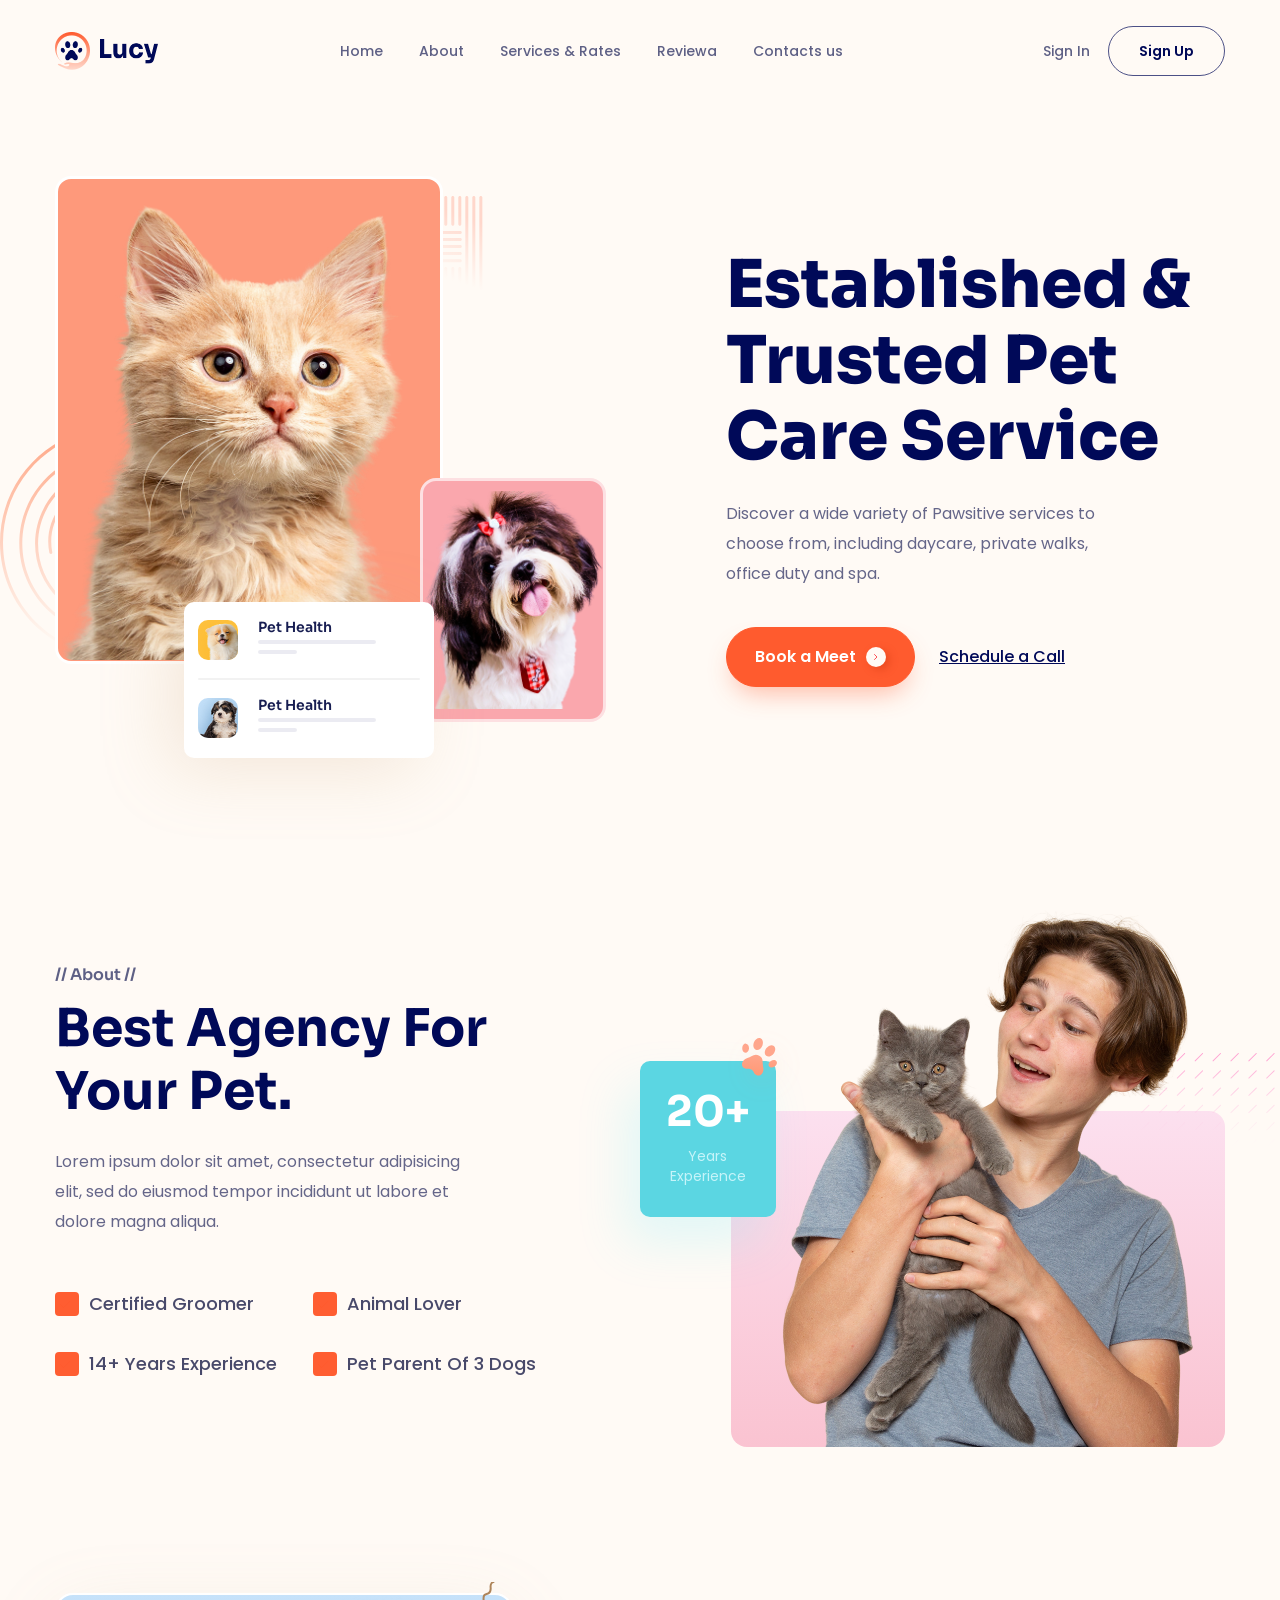
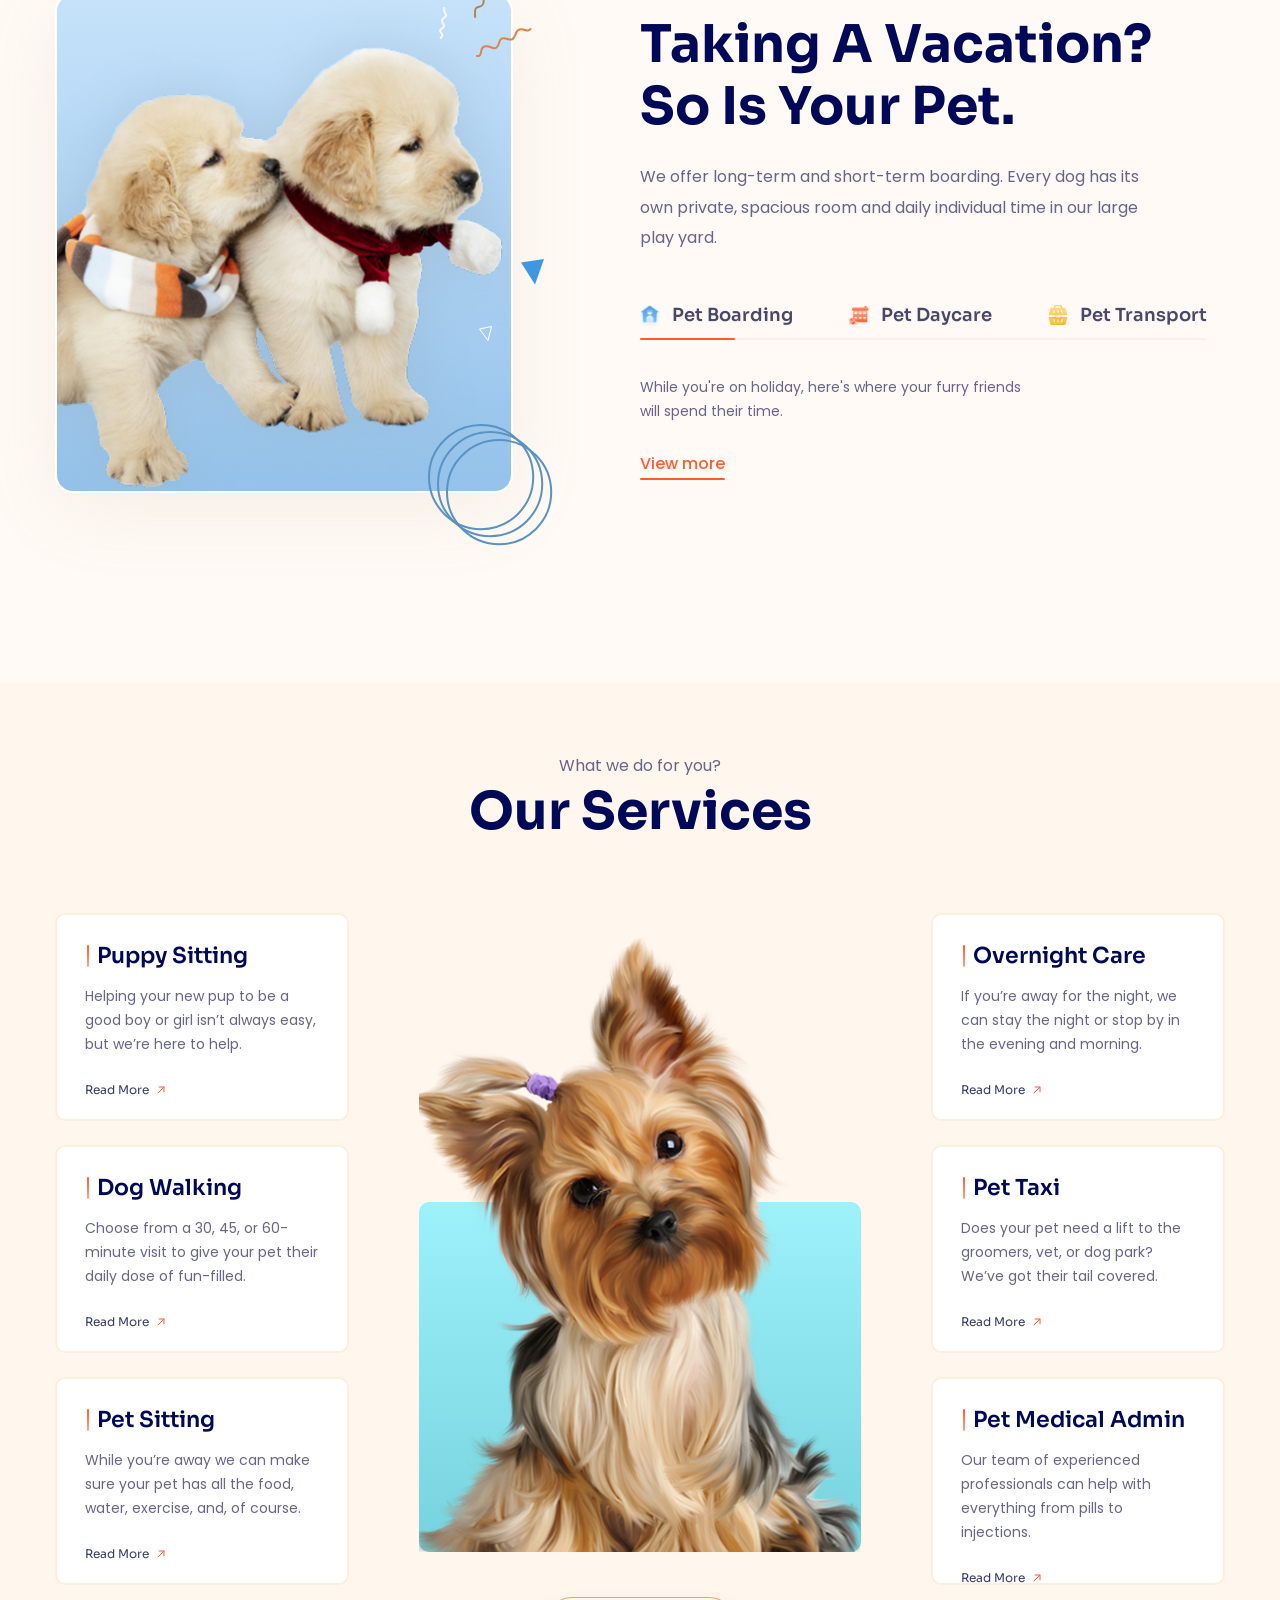
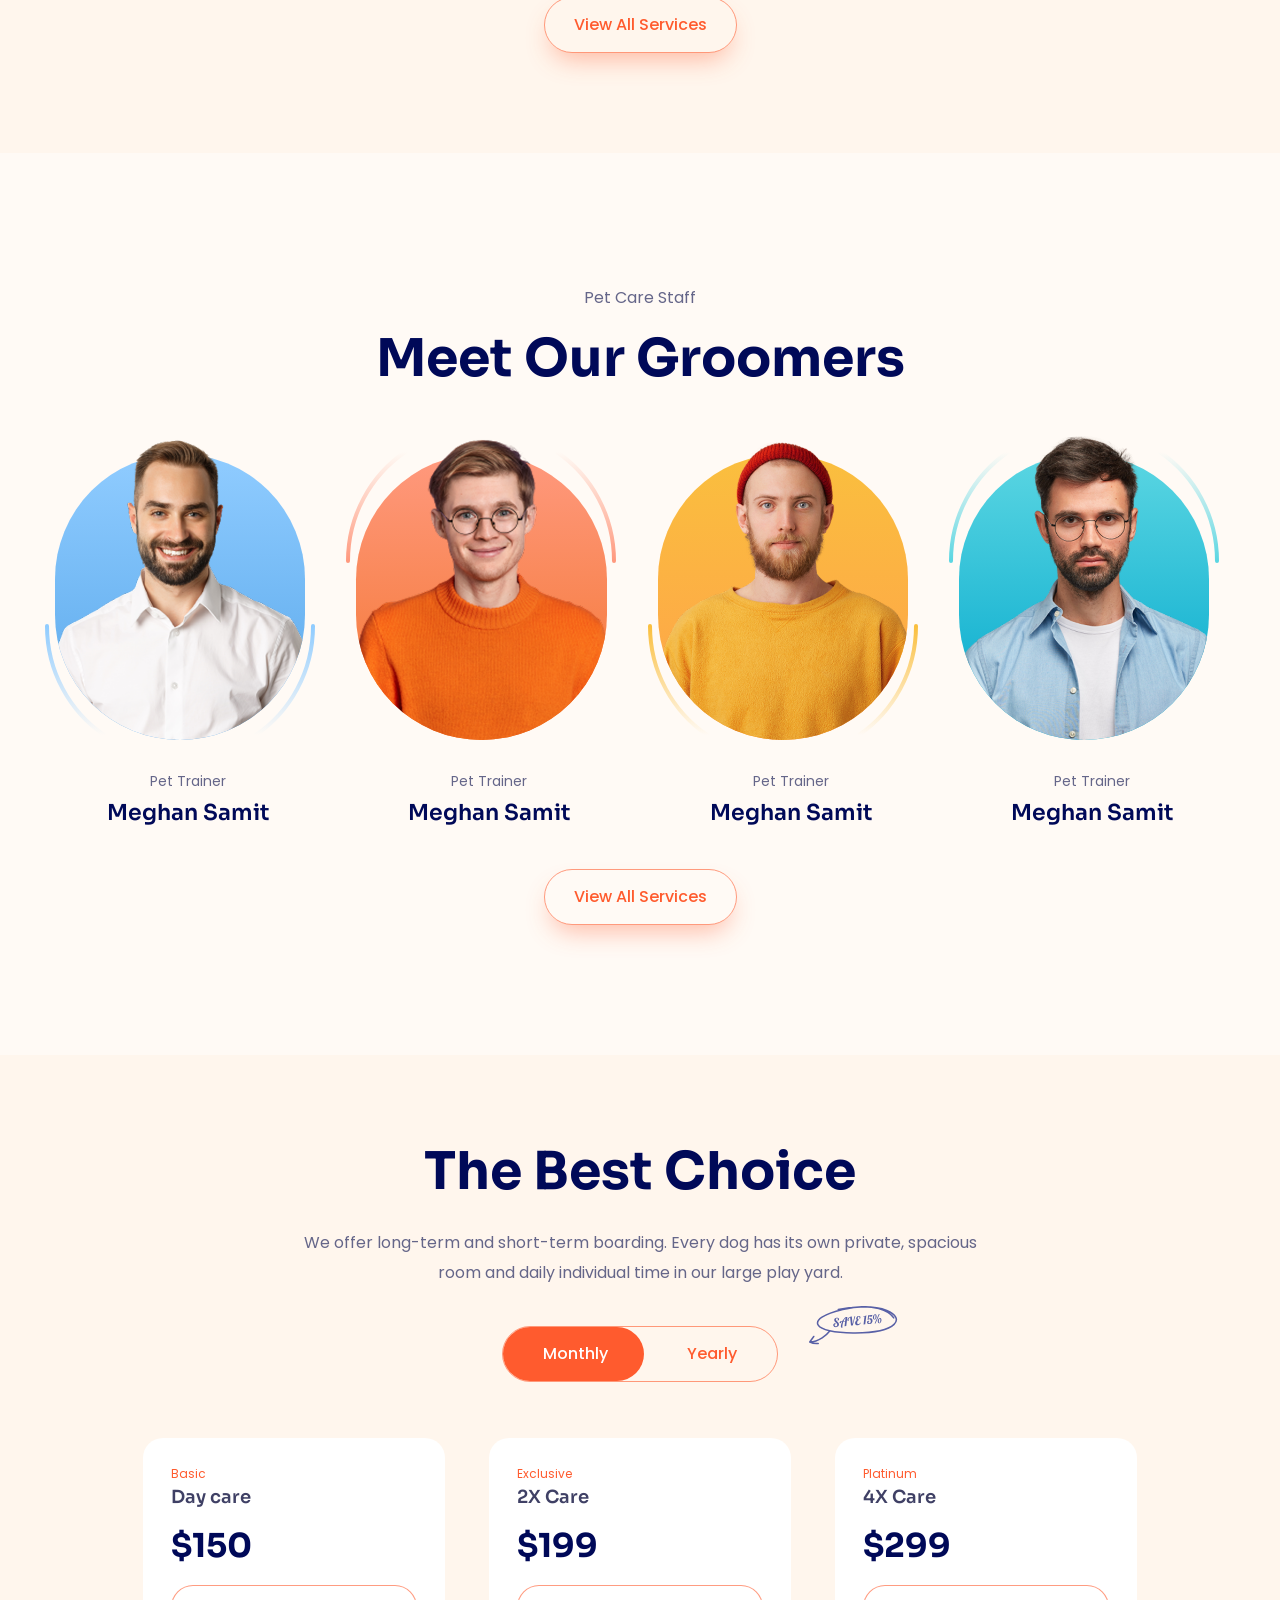
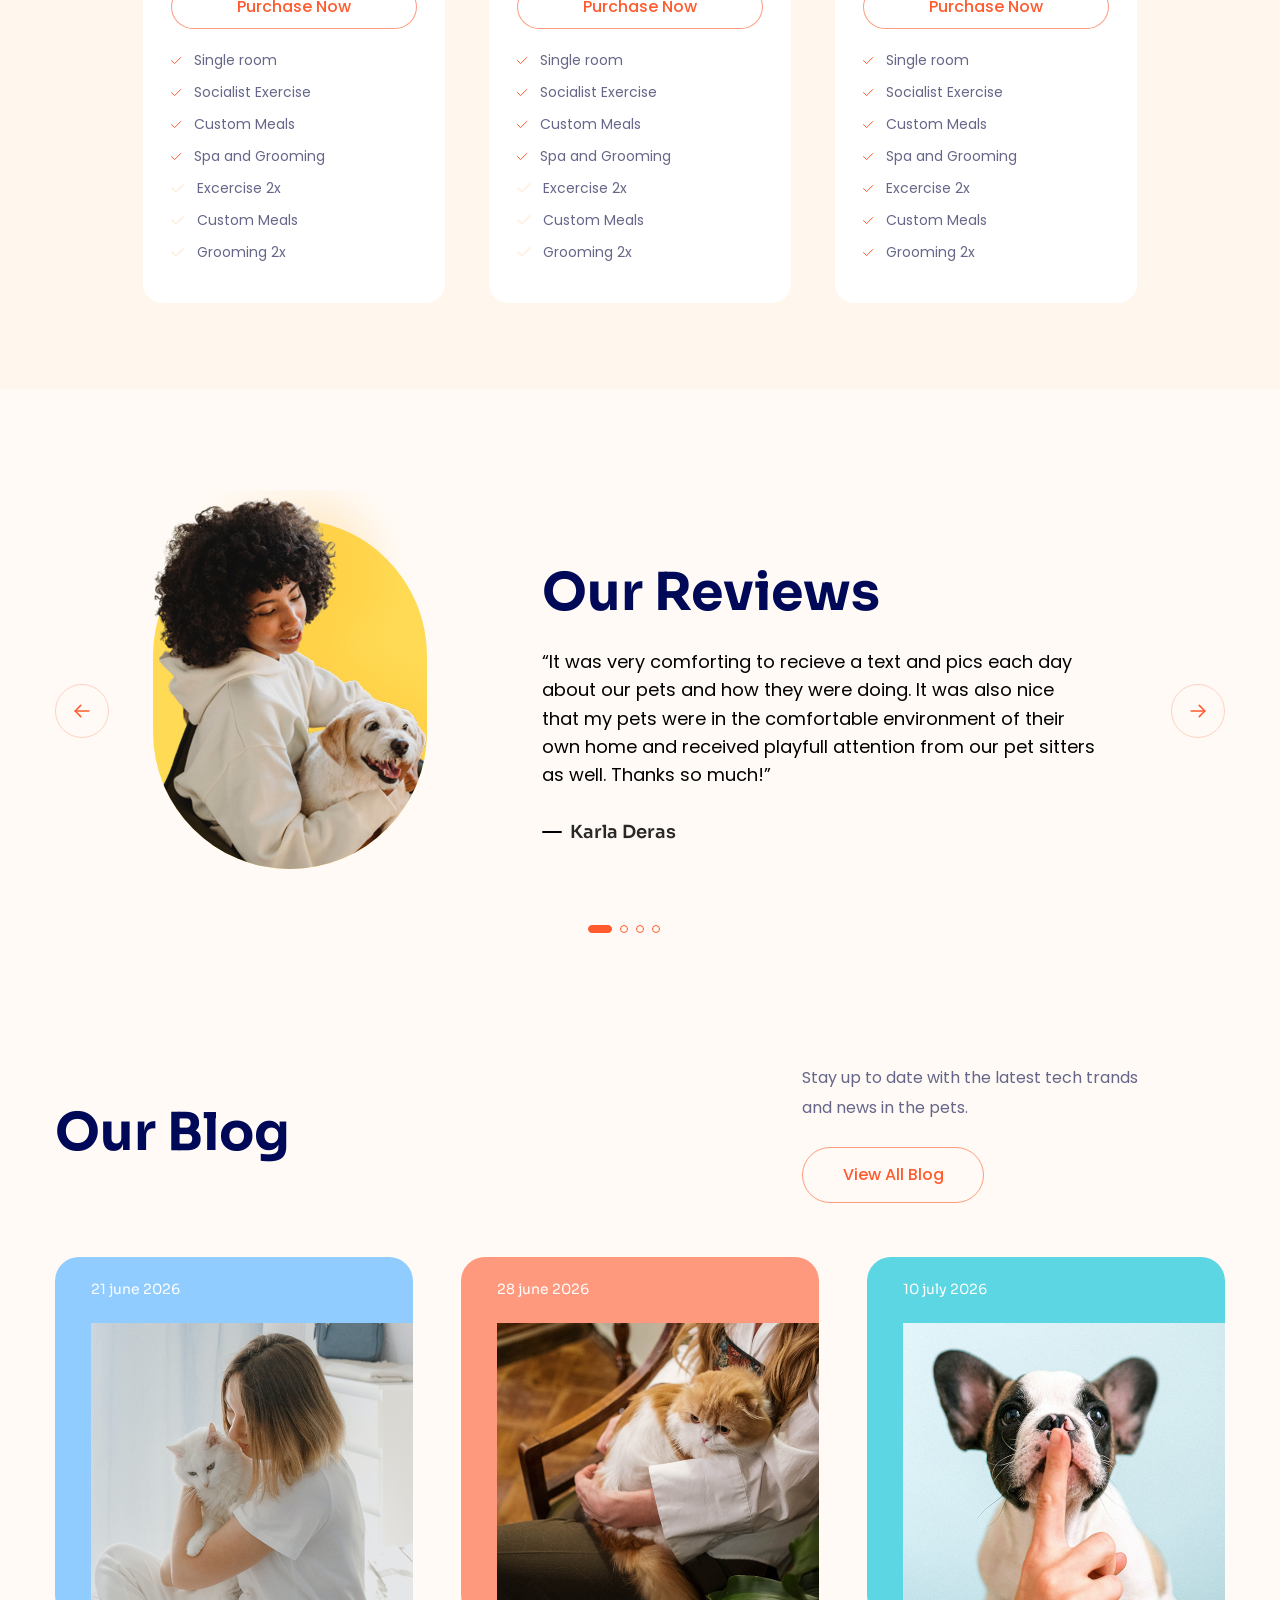
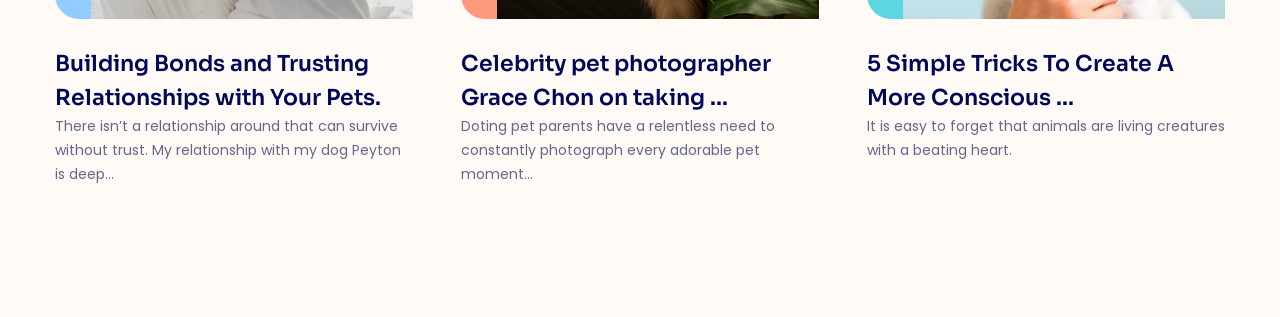
==== commit c60596b8: "fear : add blog and styling" ====
--- a/F8-PROJECT-04/index.html
+++ b/F8-PROJECT-04/index.html
@@ -940,7 +940,7 @@
 
                     <!-- Review next-->
 
-                    <button class="review__control ">
+                    <button class="review__control">
                         <svg
                             width="20"
                             height="20"
@@ -968,6 +968,114 @@
             </div>
         </section>
 
-        
+        <!-- Blog -->
+
+        <section class="blog">
+            <div class="container">
+                <div class="blog__inner">
+                    <div class="blog__top">
+                        <h2 class="section__heading">Our Blog</h2>
+                        <div class="blog__top-content">
+                            <p class="section__desc blog__desc">
+                                Stay up to date with the latest tech trands and
+                                news in the pets.
+                            </p>
+
+                            <div class="btn__view blog__btn-view">
+                                View All Blog
+                            </div>
+                        </div>
+                    </div>
+
+                    <div class="blog__bottom">
+                        <!-- Blog 1 -->
+                        <article class="blog__list">
+                            <figure class="blog__img">
+                                <time class="blog__time" datetime="2026-06-21"
+                                    >21 june 2026</time
+                                >
+                                <a href="#!">
+                                    <img
+                                        class="blog__thumb"
+                                        src="./assets/img/user7.png"
+                                        alt=""
+                                /></a>
+                            </figure>
+
+                            <section class="blog__info">
+                                <h3>
+                                    <a class="blog__info-heading" href="#!">
+                                        Building Bonds and Trusting
+                                        Relationships with Your Pets.</a
+                                    >
+                                </h3>
+                                <p class="blog__info-desc">
+                                    There isn’t a relationship around that can
+                                    survive without trust. My relationship with
+                                    my dog Peyton is deep...
+                                </p>
+                            </section>
+                        </article>
+
+                        <!-- Blog 2 -->
+                        <article class="blog__list">
+                            <figure class="blog__img">
+                                <time class="blog__time" datetime="2026-06-28"
+                                    >28 june 2026</time
+                                >
+                                <a href="#!">
+                                    <img
+                                        class="blog__thumb"
+                                        src="./assets/img/user8.png"
+                                        alt=""
+                                /></a>
+                            </figure>
+
+                            <section class="blog__info">
+                                <h3>
+                                    <a class="blog__info-heading" href="#!">
+                                        Celebrity pet photographer Grace Chon on
+                                        taking ...</a
+                                    >
+                                </h3>
+                                <p class="blog__info-desc">
+                                    Doting pet parents have a relentless need to
+                                    constantly photograph every adorable pet
+                                    moment...
+                                </p>
+                            </section>
+                        </article>
+
+                        <!-- Blog 3 -->
+                        <article class="blog__list">
+                            <figure class="blog__img">
+                                <time class="blog__time" datetime="2026-07-10"
+                                    >10 july 2026</time
+                                >
+                                <a href="#!"
+                                    ><img
+                                        class="blog__thumb"
+                                        src="./assets/img/user9.png"
+                                        alt=""
+                                /></a>
+                            </figure>
+
+                            <section class="blog__info">
+                                <h3>
+                                    <a class="blog__info-heading" href="#!">
+                                        5 Simple Tricks To Create A More
+                                        Conscious ...</a
+                                    >
+                                </h3>
+                                <p class="blog__info-desc">
+                                    It is easy to forget that animals are living
+                                    creatures with a beating heart.
+                                </p>
+                            </section>
+                        </article>
+                    </div>
+                </div>
+            </div>
+        </section>
     </body>
 </html>
--- a/F8-PROJECT-04/assets/css/styles.css
+++ b/F8-PROJECT-04/assets/css/styles.css
@@ -1137,4 +1137,83 @@
     background: #ff5b2e;
 }
 
-/*  */
+/* Blog */
+.blog {
+    padding: 130px 0;
+}
+
+.blog__top {
+    display: flex;
+    align-items: center;
+    justify-content: space-between;
+}
+
+.blog__top-content {
+    margin-right: 73px;
+}
+
+.blog__desc {
+    margin-bottom: 24px;
+    width: 350px;
+}
+.blog__btn-view {
+    box-shadow: none;
+    max-width: 182px;
+    height: 56px;
+}
+
+.blog__bottom {
+    margin-top: 54px;
+    display: grid;
+    grid-template-columns: repeat(3, 1fr);
+    column-gap: 48px;
+}
+
+.blog__img {
+    padding: 24px 0 0 36px;
+    border-radius: 24px;
+    background: #90ccff;
+}
+
+.blog__list:nth-child(2) .blog__img {
+    background: #ff997e;
+}
+
+.blog__list:nth-child(3) .blog__img {
+    background: #5bd6e2;
+}
+
+.blog__time {
+    color: #fff;
+    font-family: Sora, sans-serif;
+    font-size: 1.4rem;
+    font-weight: 400;
+    line-height: 1.22;
+}
+
+.blog__thumb {
+    width: 100%;
+    height: 296px;
+    margin-top: 25px;
+}
+
+.blog__info {
+    margin-top: 28px;
+}
+
+.blog__info-heading {
+    width: 338px;
+    color: #000958;
+    font-family: Sora, sans-serif;
+    font-size: 2.2rem;
+    font-weight: 600;
+    line-height: 1.55;
+    margin: 28px 0 16px;
+}
+
+.blog__info-desc {
+    color: #656689;
+    font-size: 1.4rem;
+    font-weight: 400;
+    line-height: 1.71;
+}
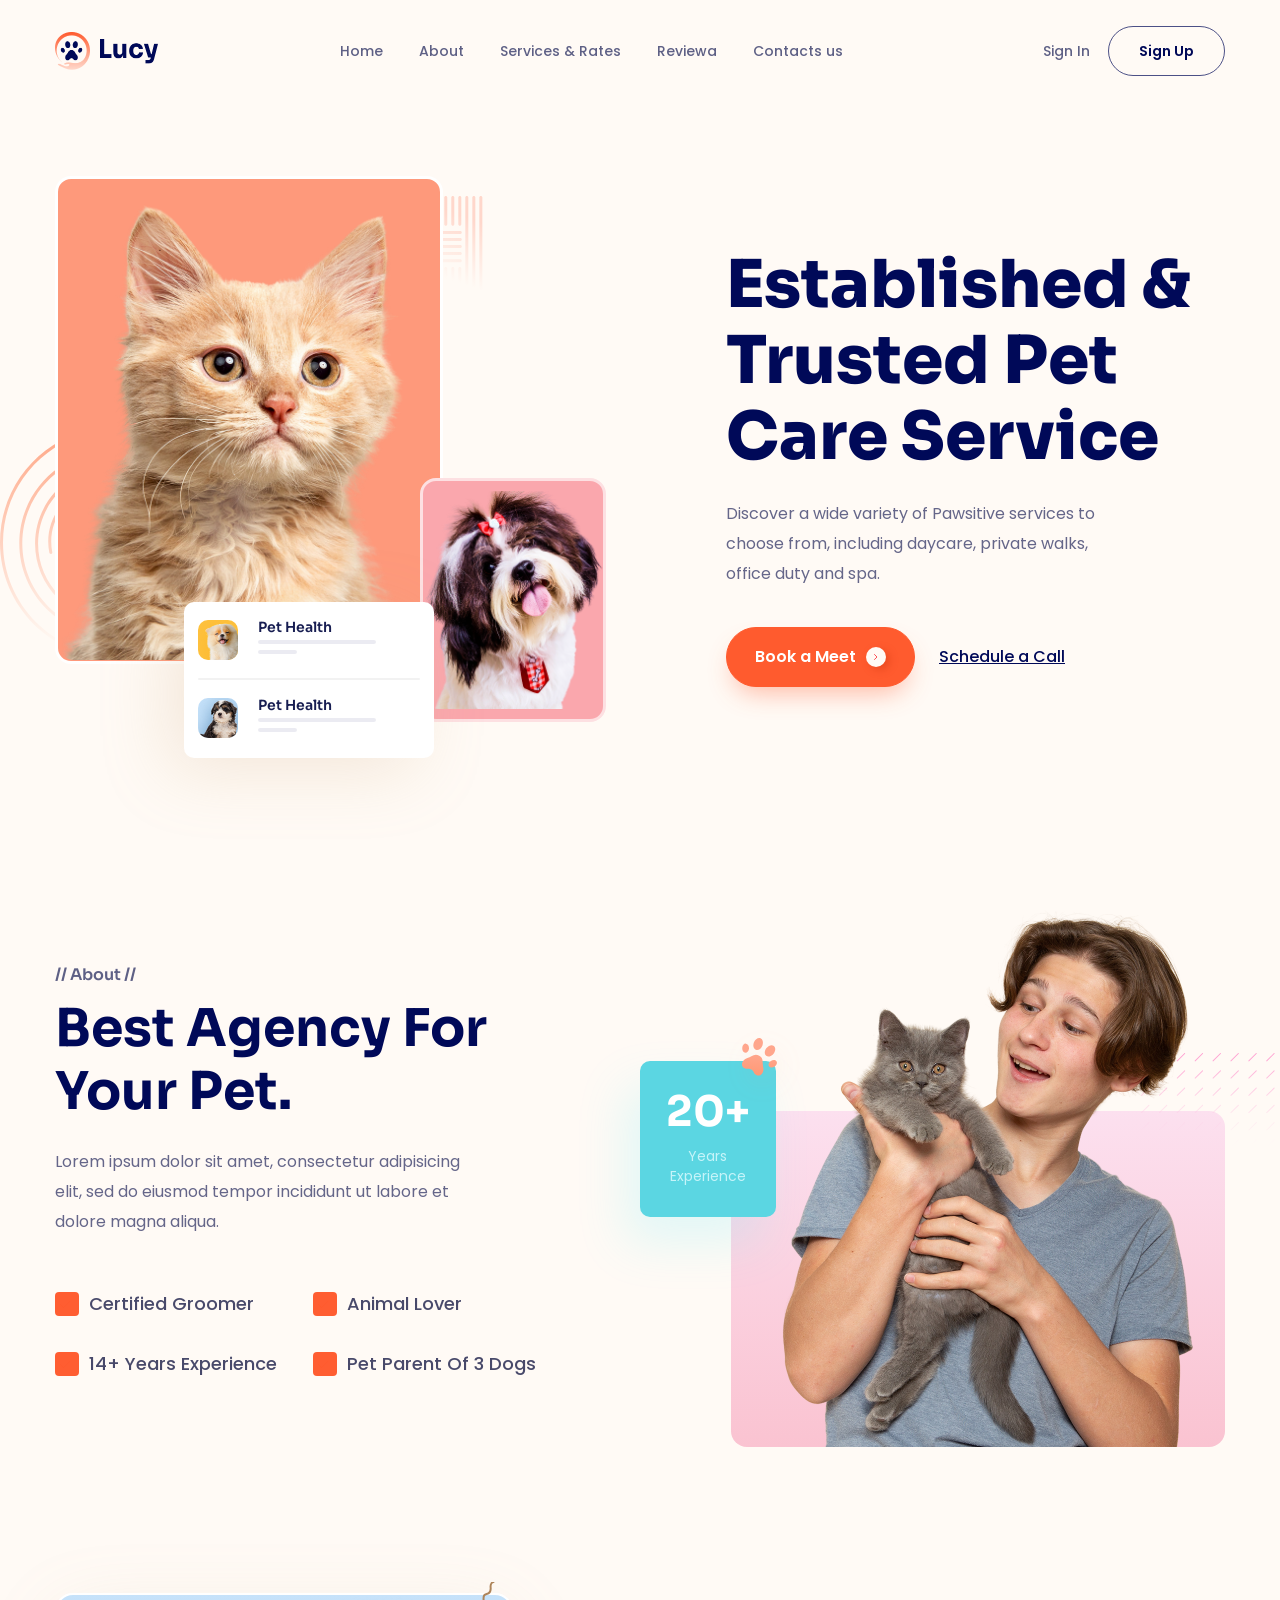
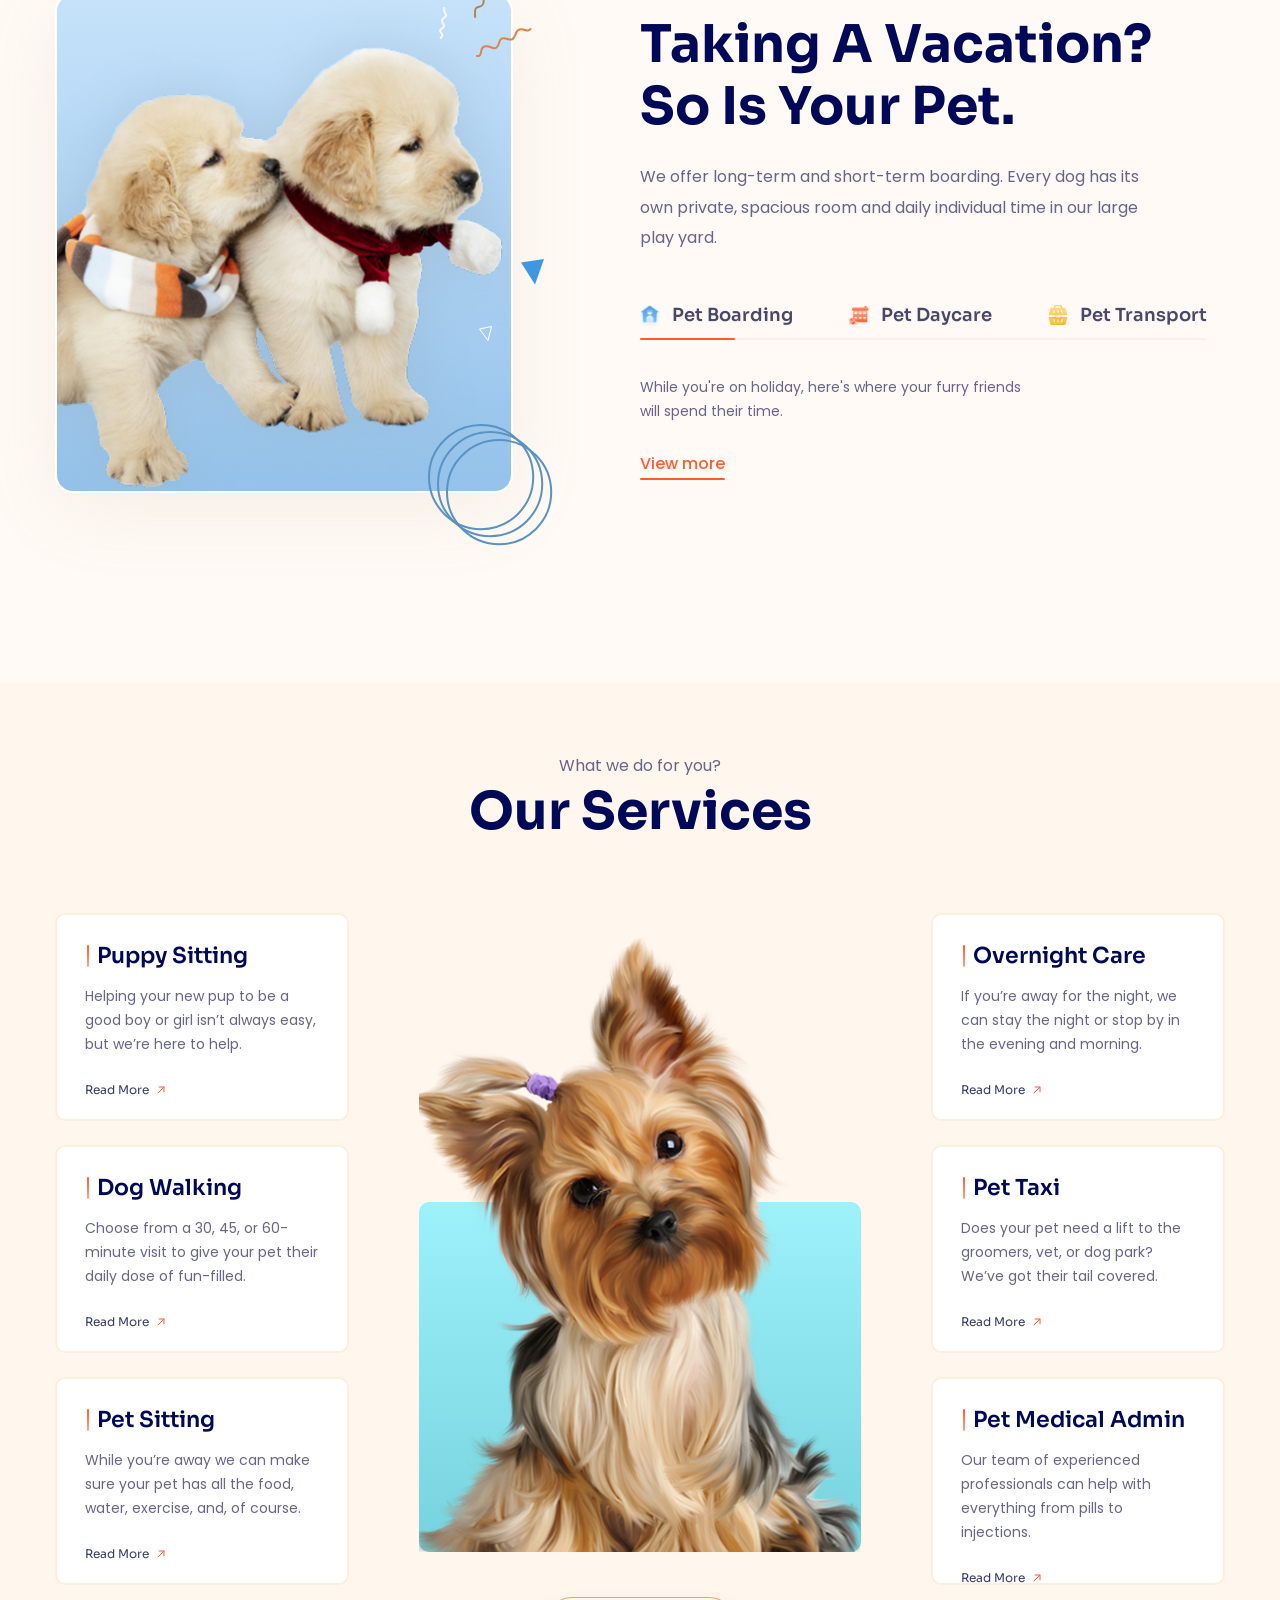
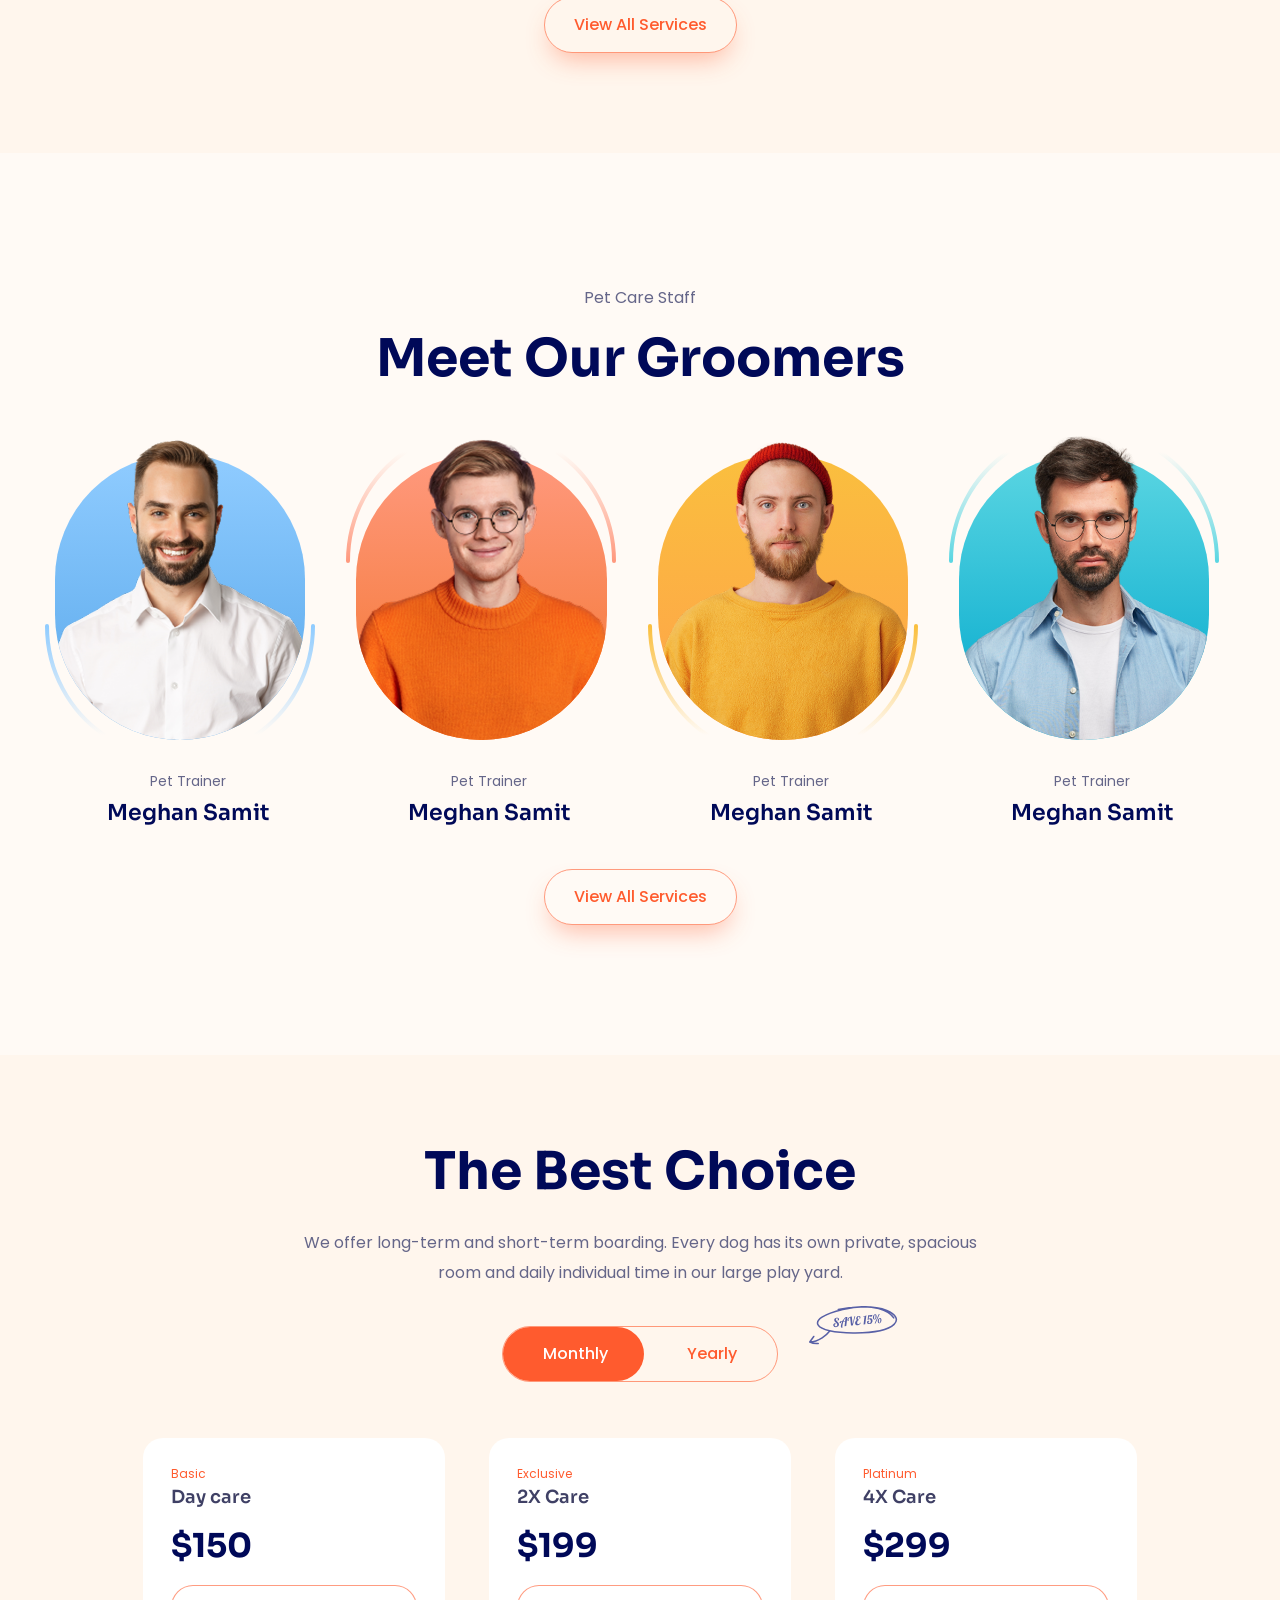
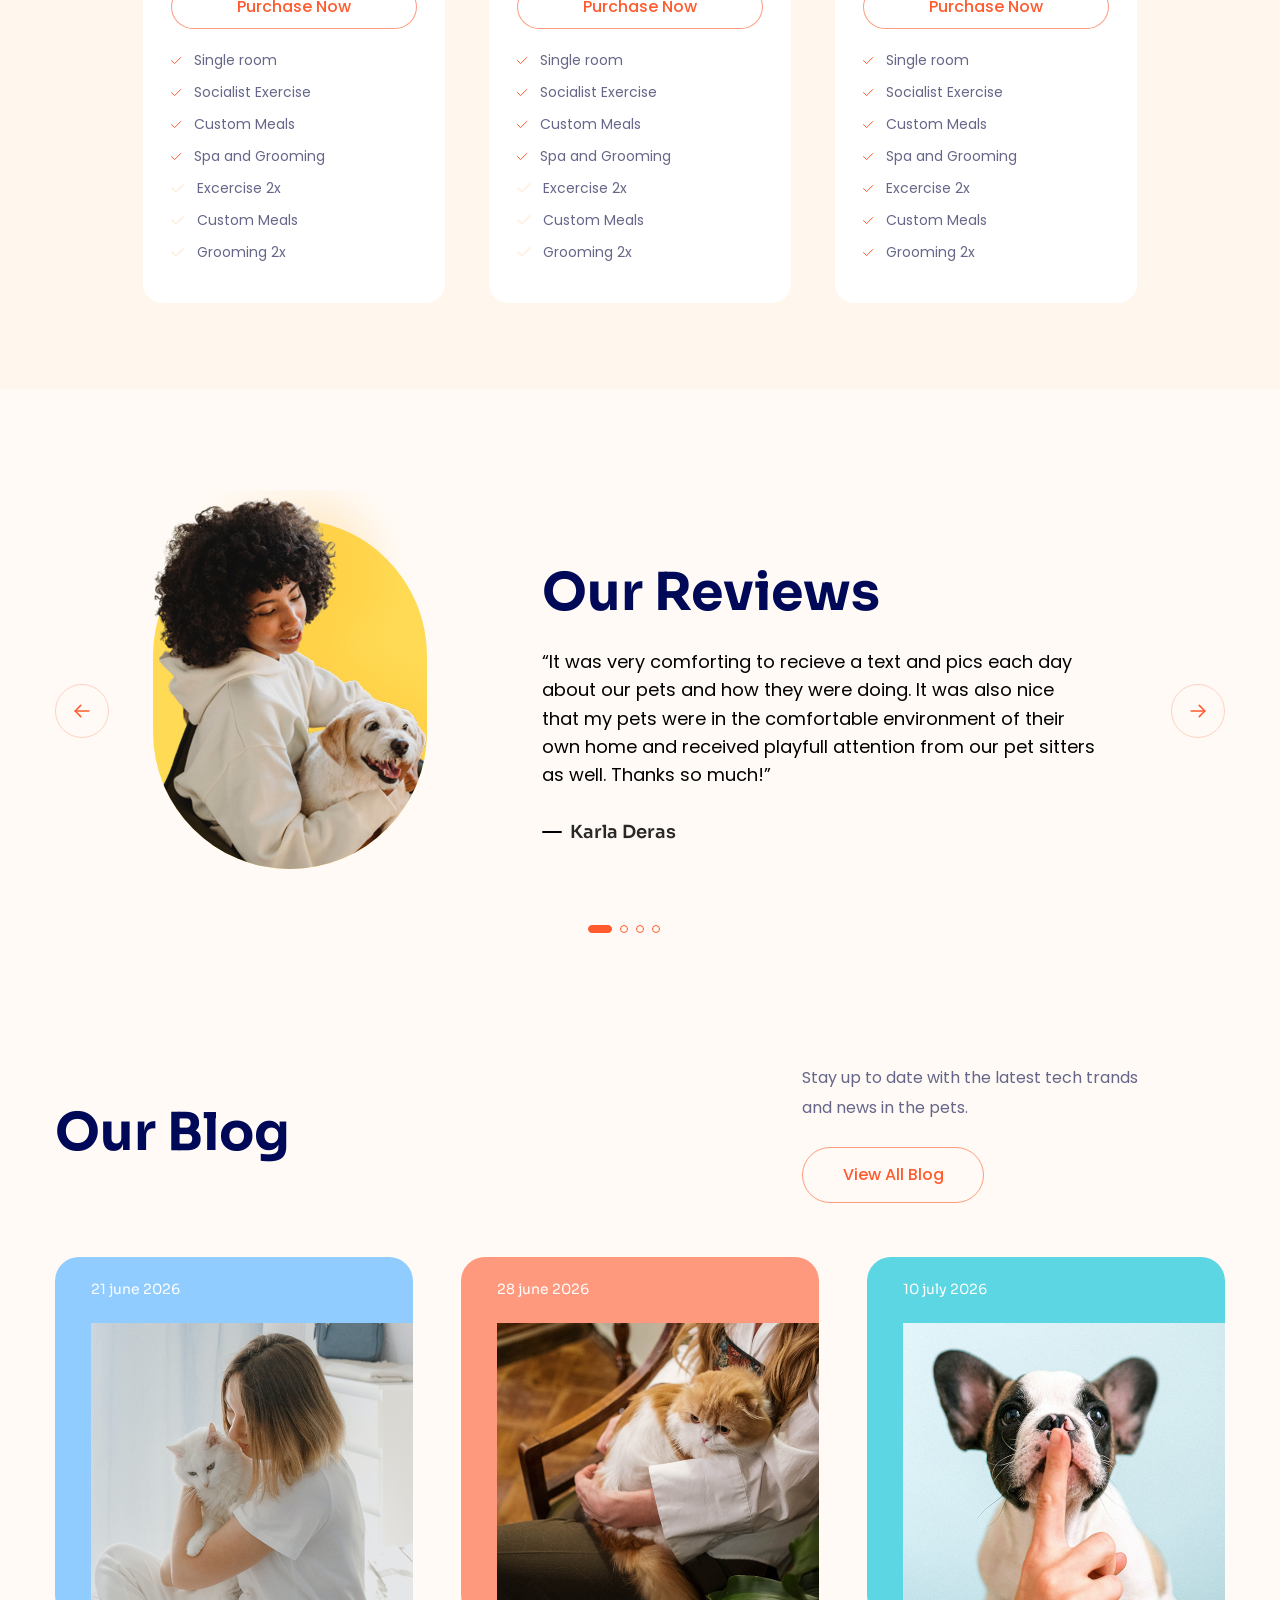
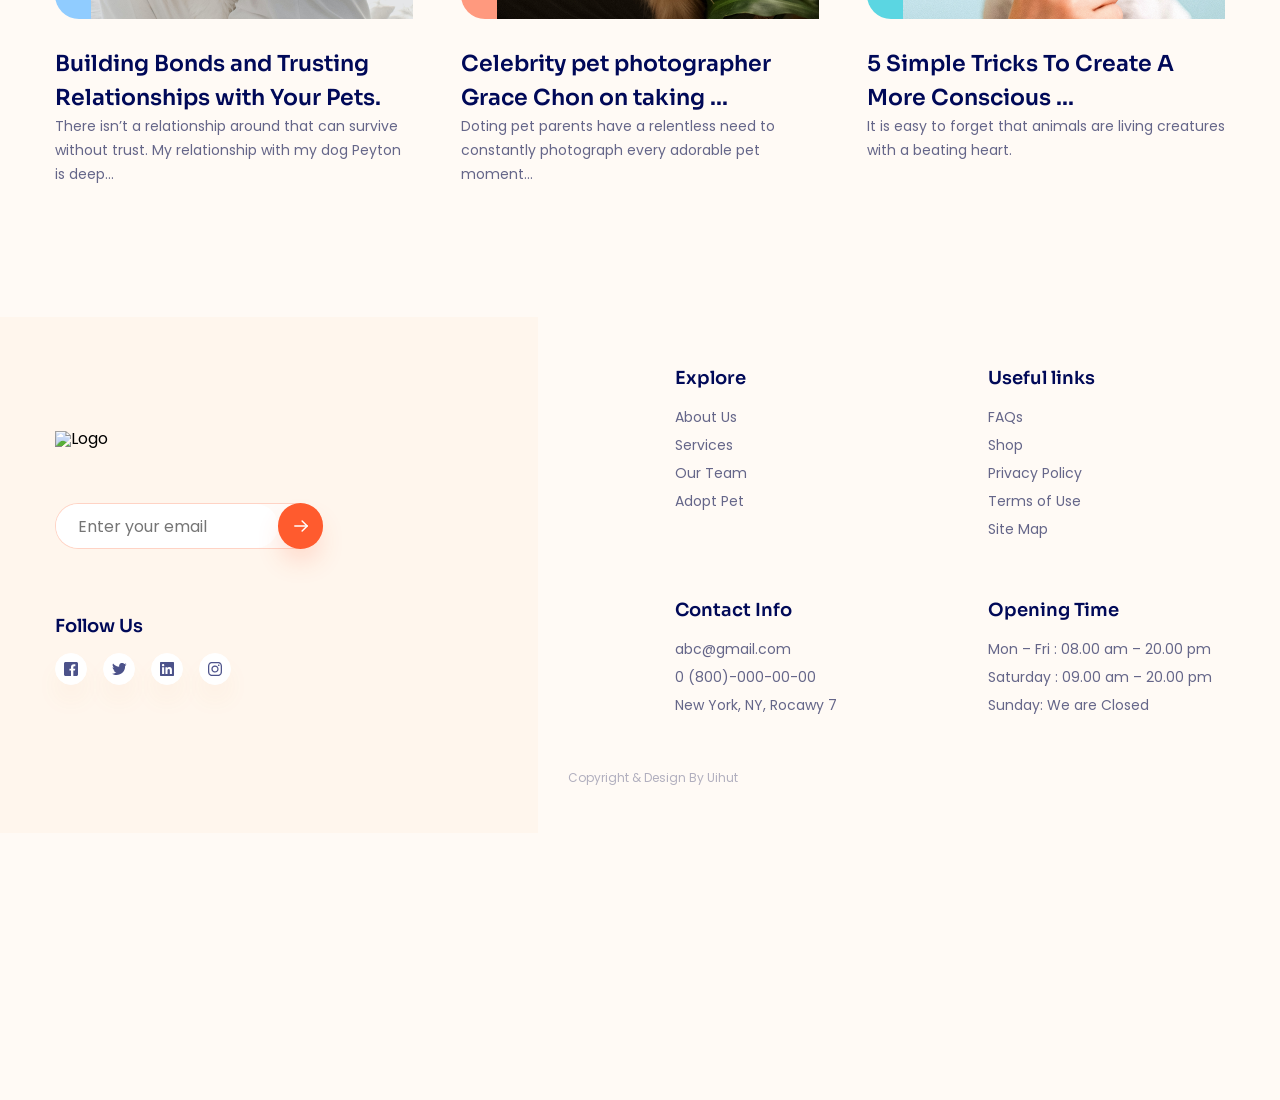
==== commit 467949d7: "feat : add footer and styling" ====
--- a/F8-PROJECT-04/index.html
+++ b/F8-PROJECT-04/index.html
@@ -99,7 +99,7 @@
 
         <link rel="stylesheet" href="assets/css/styles.css" />
     </head>
-    <body style="height: 6500px">
+    <body style="height: 7500px">
         <!-- Header -->
         <header class="header">
             <div class="container">
@@ -1077,5 +1077,237 @@
                 </div>
             </div>
         </section>
+
+        <!-- Footer -->
+
+        <section class="footer">
+            <div class="container">
+                <div class="footer__inner">
+                    <div class="footer__left">
+                        <img
+                            src="./assets/img/Logo.png"
+                            alt="Logo"
+                            class="footer__logo"
+                        />
+
+                        <form class="seach__form">
+                            <input
+                                class="footer__input"
+                                type="email"
+                                id="email"
+                                name="email"
+                                placeholder="Enter your email"
+                            />
+
+                            <button class="footer__submit" type="submit">
+                                <svg
+                                    width="18"
+                                    height="18"
+                                    viewBox="0 0 18 18"
+                                    fill="none"
+                                    xmlns="http://www.w3.org/2000/svg"
+                                >
+                                    <path
+                                        d="M2.8125 9H15.1875"
+                                        stroke="white"
+                                        stroke-width="1.5"
+                                        stroke-linecap="round"
+                                        stroke-linejoin="round"
+                                    />
+                                    <path
+                                        d="M10.125 3.9375L15.1875 9L10.125 14.0625"
+                                        stroke="white"
+                                        stroke-width="1.5"
+                                        stroke-linecap="round"
+                                        stroke-linejoin="round"
+                                    />
+                                </svg>
+                            </button>
+                        </form>
+
+                        <!-- Socia -->
+                        <div class="footer__socia">
+                            <h3 class="footer__socia-heading">Follow Us</h3>
+
+                            <div class="footer__socia-list">
+                                <a href="#!" class="footer__socia--item"
+                                    ><svg
+                                        xmlns="http://www.w3.org/2000/svg"
+                                        width="14"
+                                        height="14"
+                                        viewBox="0 0 14 14"
+                                        fill="none"
+                                    >
+                                        <path
+                                            opacity="0.7"
+                                            d="M12.4444 0H1.55556C0.7 0 0 0.7 0 1.55556V12.4444C0 13.3008 0.7 14 1.55556 14H7V8.55556H5.44444V6.63056H7V5.03611C7 3.353 7.94267 2.17078 9.92911 2.17078L11.3314 2.17233V4.19844H10.4004C9.62733 4.19844 9.33333 4.77867 9.33333 5.31689V6.63133H11.3307L10.8889 8.55556H9.33333V14H12.4444C13.3 14 14 13.3008 14 12.4444V1.55556C14 0.7 13.3 0 12.4444 0Z"
+                                            fill="#000958"
+                                        /></svg
+                                ></a>
+                                <a href="#!" class="footer__socia--item"
+                                    ><svg
+                                        xmlns="http://www.w3.org/2000/svg"
+                                        width="15"
+                                        height="12"
+                                        viewBox="0 0 15 12"
+                                        fill="none"
+                                    >
+                                        <path
+                                            opacity="0.7"
+                                            d="M4.58338 11.9998C5.70216 12.007 6.8112 11.7889 7.84618 11.3583C8.88116 10.9277 9.82148 10.2931 10.6126 9.49132C11.4037 8.68956 12.0299 7.73659 12.4548 6.68769C12.8797 5.63878 13.0948 4.51481 13.0878 3.38098V2.98494C13.6677 2.55432 14.1697 2.02517 14.5714 1.42093C14.0253 1.66298 13.4475 1.82351 12.856 1.89751C13.4831 1.51878 13.9537 0.922635 14.1806 0.219387C13.5962 0.574774 12.9552 0.82461 12.2864 0.957762C11.8359 0.471352 11.2399 0.148943 10.5904 0.0404223C9.94098 -0.0680986 9.27434 0.0433178 8.69367 0.357432C8.113 0.671547 7.65065 1.17085 7.37818 1.77808C7.10571 2.38531 7.03829 3.06663 7.18636 3.7166C5.99815 3.65749 4.83554 3.34541 3.77424 2.80068C2.71294 2.25595 1.77675 1.49079 1.02662 0.555012C0.648377 1.22034 0.533729 2.00647 0.705893 2.75424C0.878056 3.50202 1.32417 4.15555 1.9539 4.58251C1.48934 4.56436 1.03553 4.43558 0.629221 4.20661V4.24018C0.625093 4.93548 0.856218 5.61122 1.28408 6.15476C1.71193 6.69831 2.31068 7.07683 2.98052 7.22724C2.54844 7.34502 2.09583 7.36337 1.65584 7.28094C1.84977 7.87391 2.21995 8.39157 2.71562 8.76292C3.21128 9.13426 3.80817 9.34111 4.42442 9.3551C3.37078 10.2147 2.06126 10.6878 0.708701 10.6976C0.471554 10.6906 0.234962 10.6705 0 10.6372C1.36902 11.5212 2.96012 11.9872 4.58338 11.9797"
+                                            fill="#000958"
+                                        /></svg
+                                ></a>
+                                <a href="#!" class="footer__socia--item"
+                                    ><svg
+                                        xmlns="http://www.w3.org/2000/svg"
+                                        width="14"
+                                        height="14"
+                                        viewBox="0 0 14 14"
+                                        fill="none"
+                                    >
+                                        <path
+                                            opacity="0.7"
+                                            d="M13.2222 0H0.777778C0.571498 0 0.373667 0.0819442 0.227806 0.227806C0.0819442 0.373667 0 0.571498 0 0.777778V13.2222C0 13.4285 0.0819442 13.6263 0.227806 13.7722C0.373667 13.9181 0.571498 14 0.777778 14H13.2222C13.4285 14 13.6263 13.9181 13.7722 13.7722C13.9181 13.6263 14 13.4285 14 13.2222V0.777778C14 0.571498 13.9181 0.373667 13.7722 0.227806C13.6263 0.0819442 13.4285 0 13.2222 0ZM4.15256 11.9288H2.07433V5.24767H4.15256V11.9288ZM3.11344 4.33533C2.79412 4.33533 2.48788 4.20848 2.26209 3.98269C2.03629 3.7569 1.90944 3.45065 1.90944 3.13133C1.90944 2.81201 2.03629 2.50577 2.26209 2.27998C2.48788 2.05418 2.79412 1.92733 3.11344 1.92733C3.43277 1.92733 3.73901 2.05418 3.9648 2.27998C4.19059 2.50577 4.31744 2.81201 4.31744 3.13133C4.31744 3.45065 4.19059 3.7569 3.9648 3.98269C3.73901 4.20848 3.43277 4.33533 3.11344 4.33533ZM11.9296 11.9288H9.85367V8.68C9.85367 7.90533 9.83967 6.909 8.77411 6.909C7.693 6.909 7.52889 7.75367 7.52889 8.62556V11.9296H5.45456V5.24844H7.44567V6.16156H7.47444C7.75056 5.63656 8.42878 5.08278 9.43756 5.08278C11.5407 5.08278 11.9288 6.46567 11.9288 8.26544V11.9288H11.9296Z"
+                                            fill="#000958"
+                                        /></svg
+                                ></a>
+                                <a href="#!" class="footer__socia--item"
+                                    ><svg
+                                        xmlns="http://www.w3.org/2000/svg"
+                                        width="14"
+                                        height="14"
+                                        viewBox="0 0 14 14"
+                                        fill="none"
+                                    >
+                                        <path
+                                            opacity="0.7"
+                                            fill-rule="evenodd"
+                                            clip-rule="evenodd"
+                                            d="M7 0C5.0988 0 4.8608 0.00839996 4.1139 0.042C3.3691 0.0763 2.8602 0.1946 2.415 0.3675C1.94774 0.543091 1.52443 0.818532 1.1746 1.1746C0.818549 1.52444 0.543112 1.94775 0.3675 2.415C0.1946 2.8602 0.0763 3.3691 0.042 4.1139C0.00769996 4.8608 0 5.0988 0 7C0 8.9012 0.00769996 9.1392 0.042 9.8861C0.0763 10.6309 0.1946 11.1398 0.3675 11.585C0.543132 12.0522 0.818567 12.4755 1.1746 12.8254C1.52446 13.1814 1.94776 13.4569 2.415 13.6325C2.8602 13.8054 3.3691 13.9237 4.1139 13.958C4.8608 13.9916 5.0988 14 7 14C8.9012 14 9.1392 13.9916 9.8861 13.958C10.6309 13.9237 11.1398 13.8054 11.585 13.6325C12.0522 13.4569 12.4756 13.1815 12.8254 12.8254C13.1815 12.4756 13.4569 12.0522 13.6325 11.585C13.8054 11.1398 13.9237 10.6309 13.958 9.8861C13.9916 9.1392 14 8.9012 14 7C14 5.0988 13.9916 4.8608 13.958 4.1139C13.9237 3.3691 13.8054 2.8602 13.6325 2.415C13.4569 1.94775 13.1815 1.52444 12.8254 1.1746C12.4756 0.818532 12.0523 0.543091 11.585 0.3675C11.1398 0.1946 10.6309 0.0763 9.8861 0.042C9.1392 0.00839996 8.9012 0 7 0ZM7 1.2614C8.869 1.2614 9.0902 1.2684 9.828 1.302C10.5112 1.3335 10.8815 1.4469 11.1286 1.5428C11.4548 1.6702 11.6886 1.8221 11.9336 2.0664C12.1786 2.3114 12.3298 2.5452 12.4572 2.8714C12.5524 3.1185 12.6672 3.4888 12.698 4.1713C12.7316 4.9098 12.7386 5.1303 12.7386 7C12.7386 8.869 12.7316 9.0902 12.698 9.828C12.6665 10.5112 12.5524 10.8815 12.4572 11.1286C12.345 11.4327 12.1661 11.7077 11.9336 11.9336C11.6886 12.1786 11.4548 12.3298 11.1286 12.4572C10.8815 12.5524 10.5112 12.6672 9.8287 12.698C9.0909 12.7316 8.8697 12.7386 7 12.7386C5.131 12.7386 4.9091 12.7316 4.172 12.698C3.4888 12.6665 3.1185 12.5524 2.8714 12.4572C2.56731 12.345 2.29223 12.1661 2.0664 11.9336C1.8339 11.7078 1.65498 11.4327 1.5428 11.1286C1.4469 10.8815 1.3328 10.5112 1.302 9.8287C1.2684 9.0902 1.2614 8.8697 1.2614 7C1.2614 5.131 1.2684 4.9098 1.302 4.172C1.3335 3.4888 1.4469 3.1185 1.5428 2.8714C1.6702 2.5452 1.8221 2.3114 2.0664 2.0664C2.3114 1.8214 2.5452 1.6702 2.8714 1.5428C3.1185 1.4469 3.4888 1.3328 4.1713 1.302C4.9098 1.2684 5.1303 1.2614 7 1.2614ZM7 9.3331C6.38122 9.3331 5.78779 9.08729 5.35025 8.64975C4.91271 8.21221 4.6669 7.61878 4.6669 7C4.6669 6.38122 4.91271 5.78779 5.35025 5.35025C5.78779 4.91271 6.38122 4.6669 7 4.6669C7.61878 4.6669 8.21221 4.91271 8.64975 5.35025C9.08729 5.78779 9.3331 6.38122 9.3331 7C9.3331 7.61878 9.08729 8.21221 8.64975 8.64975C8.21221 9.08729 7.61878 9.3331 7 9.3331ZM7 3.4055C6.52796 3.4055 6.06055 3.49847 5.62444 3.67911C5.18834 3.85976 4.79208 4.12452 4.4583 4.4583C4.12452 4.79209 3.85976 5.18834 3.67911 5.62444C3.49847 6.06055 3.4055 6.52796 3.4055 7C3.4055 7.47204 3.49847 7.93945 3.67911 8.37556C3.85976 8.81166 4.12452 9.20791 4.4583 9.54169C4.79208 9.87547 5.18834 10.1402 5.62444 10.3209C6.06055 10.5015 6.52796 10.5945 7 10.5945C7.95332 10.5945 8.8676 10.2158 9.54169 9.54169C10.2158 8.8676 10.5945 7.95332 10.5945 7C10.5945 6.04668 10.2158 5.1324 9.54169 4.4583C8.8676 3.78421 7.95332 3.4055 7 3.4055ZM11.5766 3.2634C11.5766 3.37371 11.5549 3.48294 11.5127 3.58485C11.4704 3.68677 11.4086 3.77937 11.3306 3.85737C11.2526 3.93537 11.16 3.99724 11.0581 4.03946C10.9561 4.08167 10.8469 4.1034 10.7366 4.1034C10.6263 4.1034 10.5171 4.08167 10.4151 4.03946C10.3132 3.99724 10.2206 3.93537 10.1426 3.85737C10.0646 3.77937 10.0028 3.68677 9.96054 3.58485C9.91833 3.48294 9.8966 3.37371 9.8966 3.2634C9.8966 3.04062 9.9851 2.82696 10.1426 2.66943C10.3002 2.5119 10.5138 2.4234 10.7366 2.4234C10.9594 2.4234 11.173 2.5119 11.3306 2.66943C11.4881 2.82696 11.5766 3.04062 11.5766 3.2634Z"
+                                            fill="#000958"
+                                        /></svg
+                                ></a>
+                            </div>
+                        </div>
+                    </div>
+                    <div class="footer__right">
+                        <div class="footer__rows">
+                            <!-- Colum 1 -->
+                            <section class="footer__colum">
+                                <h3 class="footer__colum-heading">Explore</h3>
+                                <ul class="footer__colum-list">
+                                    <li>
+                                        <a href="#!" class="footer-item__colum">
+                                            About Us</a
+                                        >
+                                    </li>
+                                    <li>
+                                        <a href="#!" class="footer-item__colum">
+                                            Services</a
+                                        >
+                                    </li>
+                                    <li>
+                                        <a href="#!" class="footer-item__colum"
+                                            >Our Team</a
+                                        >
+                                    </li>
+                                    <li>
+                                        <a href="#!" class="footer-item__colum">
+                                            Adopt Pet</a
+                                        >
+                                    </li>
+                                </ul>
+                            </section>
+
+                            <!-- Colum 2 -->
+
+                            <section class="footer__colum">
+                                <h3 class="footer__colum-heading">
+                                    Useful links
+                                </h3>
+                                <ul class="footer__colum-list">
+                                    <li>
+                                        <a href="#!" class="footer-item__colum">
+                                            FAQs</a
+                                        >
+                                    </li>
+                                    <li>
+                                        <a href="#!" class="footer-item__colum">
+                                            Shop</a
+                                        >
+                                    </li>
+                                    <li>
+                                        <a href="#!" class="footer-item__colum"
+                                            >Privacy Policy</a
+                                        >
+                                    </li>
+                                    <li>
+                                        <a href="#!" class="footer-item__colum">
+                                            Terms of Use</a
+                                        >
+                                    </li>
+                                    <li>
+                                        <a href="#!" class="footer-item__colum">
+                                            Site Map</a
+                                        >
+                                    </li>
+                                </ul>
+                            </section>
+
+                            <!-- Colum 3 -->
+                            <section class="footer__colum">
+                                <h3 class="footer__colum-heading">
+                                    Contact Info
+                                </h3>
+
+                                <li>
+                                    <a href="#!" class="footer-item__colum">
+                                        abc@gmail.com
+                                    </a>
+                                </li>
+                                <li>
+                                    <a href="#!" class="footer-item__colum">
+                                        0 (800)-000-00-00</a
+                                    >
+                                </li>
+                                <li>
+                                    <a href="#!" class="footer-item__colum"
+                                        >New York, NY, Rocawy 7</a
+                                    >
+                                </li>
+                            </section>
+
+                            <!-- Colum 4 -->
+                            <section class="footer__colum">
+                                <h3 class="footer__colum-heading">
+                                    Opening Time
+                                </h3>
+
+                                <li>
+                                    <a href="#!" class="footer-item__colum">
+                                        Mon – Fri : 08.00 am – 20.00 pm
+                                    </a>
+                                </li>
+                                <li>
+                                    <a href="#!" class="footer-item__colum">
+                                        Saturday : 09.00 am – 20.00 pm</a
+                                    >
+                                </li>
+                                <li>
+                                    <a href="#!" class="footer-item__colum"
+                                        >Sunday: We are Closed</a
+                                    >
+                                </li>
+                            </section>
+                        </div>
+
+                        <p class="footer__copyright">
+                            Copyright & Design By Uihut
+                        </p>
+                    </div>
+                </div>
+            </div>
+        </section>
     </body>
 </html>
--- a/F8-PROJECT-04/assets/css/styles.css
+++ b/F8-PROJECT-04/assets/css/styles.css
@@ -42,6 +42,11 @@
 img {
     object-fit: cover;
     display: block;
+}
+
+ul,
+li {
+    list-style: none;
 }
 
 .container {
@@ -1217,3 +1222,132 @@
     font-weight: 400;
     line-height: 1.71;
 }
+
+/* Footer */
+
+.footer {
+    background: linear-gradient(to right, #fff6ed 42%, transparent 42%);
+}
+
+.footer__inner {
+    display: flex;
+}
+
+.footer__left {
+    width: 42%;
+    padding: 114px 0 148px;
+}
+
+.footer__right {
+    flex: 1;
+    padding: 52px 0 48px 0;
+}
+
+.footer__logo {
+    width: 103px;
+    height: 37.175px;
+}
+
+.seach__form {
+    margin: 35px 0 68px;
+    display: flex;
+    justify-content: space-between;
+    align-items: center;
+    width: 268px;
+    height: 46px;
+    border-radius: 23px;
+    border: 1px solid rgba(255, 91, 46, 0.25);
+    background: rgba(255, 255, 255, 0.6);
+}
+
+.footer__input {
+    width: 100%;
+    height: 100%;
+    padding: 0 22px;
+}
+
+.footer__submit {
+    width: 45px;
+    height: 46px;
+    flex-shrink: 0;
+    display: flex;
+    align-items: center;
+    justify-content: center;
+    background: #ff5b2e;
+    margin-right: -1px;
+    box-shadow: 0 15px 28px -7px rgba(255, 91, 46, 0.3);
+}
+
+.footer__submit:hover {
+    opacity: 0.9;
+    cursor: pointer;
+}
+
+.footer__input,
+.footer__submit {
+    border: none;
+    outline: none;
+    border-radius: inherit;
+}
+
+.footer__socia-heading {
+    color: #000958;
+    font-family: Sora, sans-serif;
+    font-size: 1.8rem;
+    font-weight: 600;
+    line-height: 1.1;
+}
+
+.footer__socia-list {
+    display: flex;
+    margin-top: 16px;
+    column-gap: 16px;
+}
+
+.footer__socia--item {
+    display: flex;
+    align-items: center;
+    justify-content: center;
+    width: 32px;
+    height: 32px;
+    border-radius: 50%;
+    border: 1px solid #fff;
+    background: #fff;
+    box-shadow: 0 16px 28px -10px rgba(211, 132, 53, 0.33);
+}
+
+.footer__rows {
+    display: grid;
+    grid-template-columns: auto auto;
+    gap: 58px 138px;
+    margin-left: 129px;
+}
+
+.footer__colum-heading {
+    color: #000958;
+    font-family: Sora, sans-serif;
+    font-size: 1.8rem;
+    font-weight: 600;
+    line-height: 1.1;
+    margin-bottom: 14px;
+}
+
+.footer__colum-list {
+    margin-top: 14px;
+}
+
+.footer-item__colum {
+    color: #656689;
+    font-size: 1.4rem;
+    font-weight: 400;
+    line-height: 2;
+}
+
+.footer__copyright {
+    color: #656689;
+    font-size: 12px;
+    font-weight: 400;
+    line-height: 1.17;
+    opacity: 0.5;
+    margin: 52px 0 0 22px;
+}
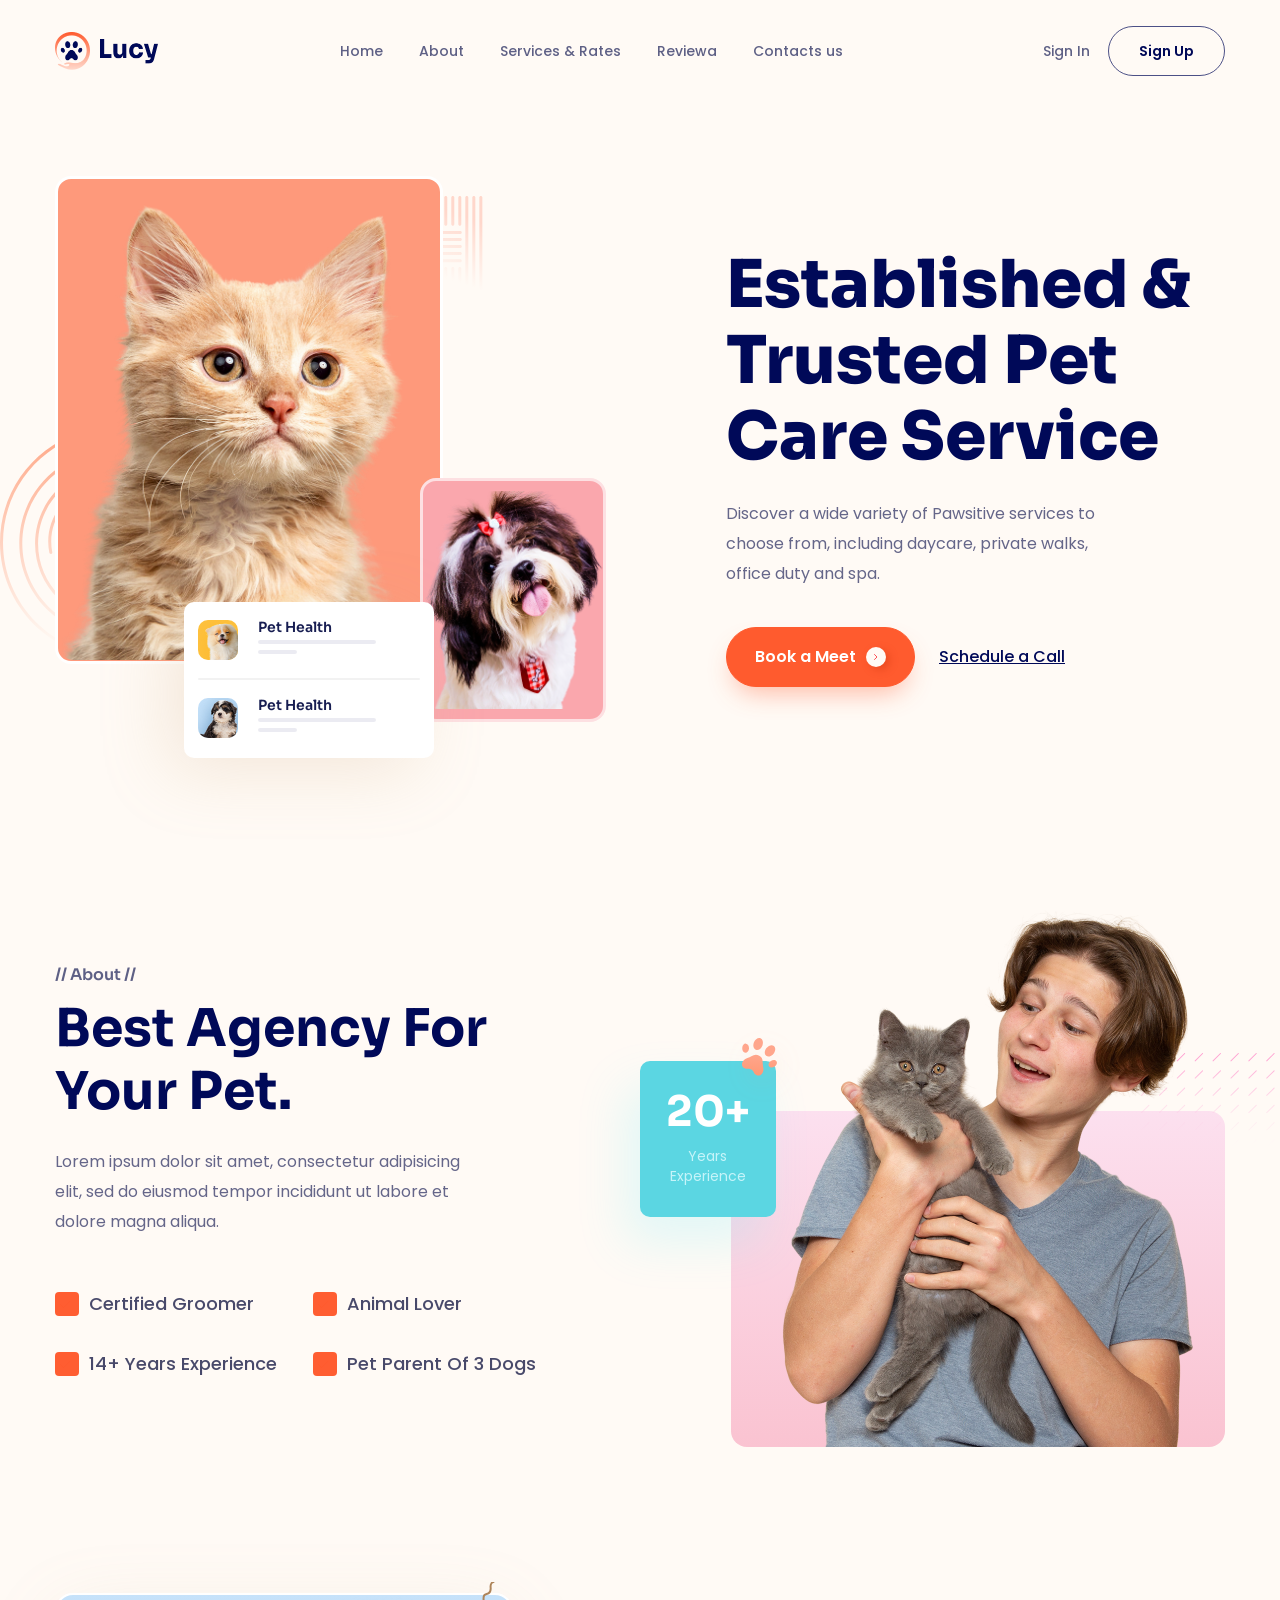
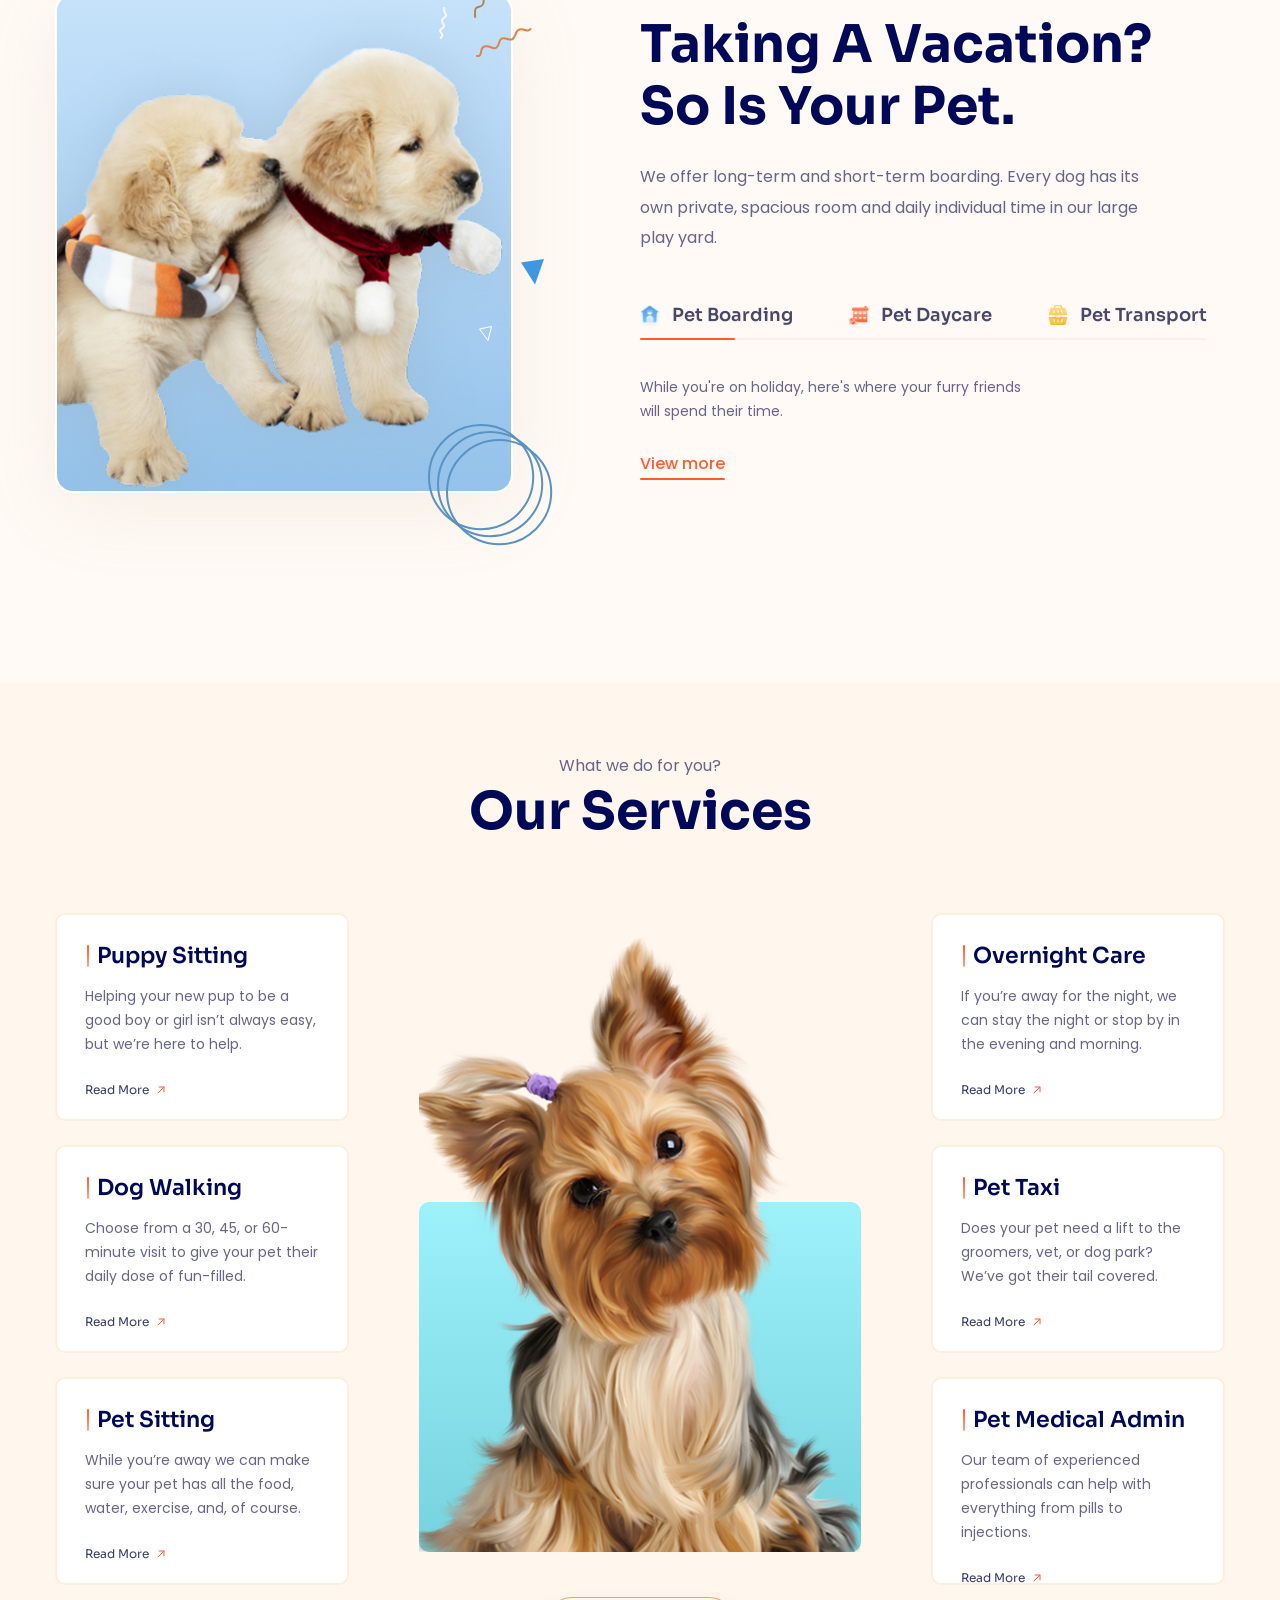
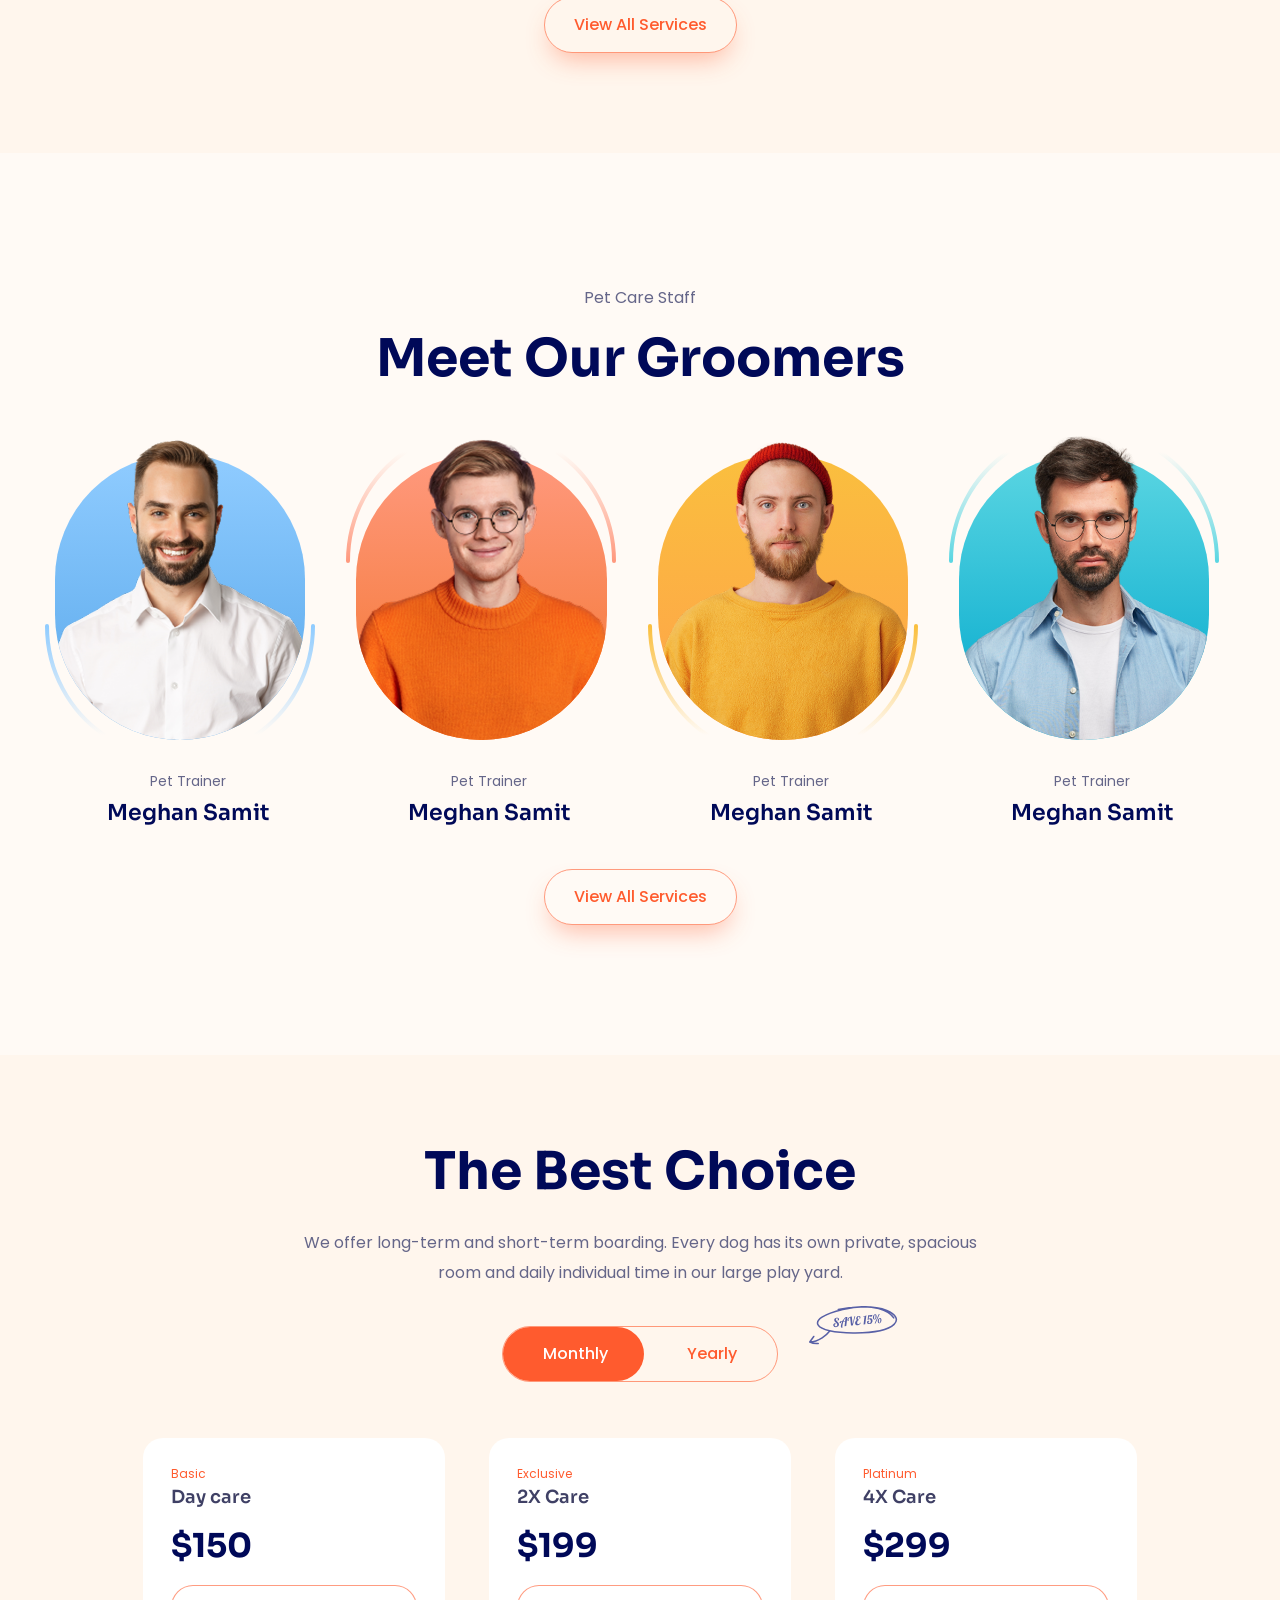
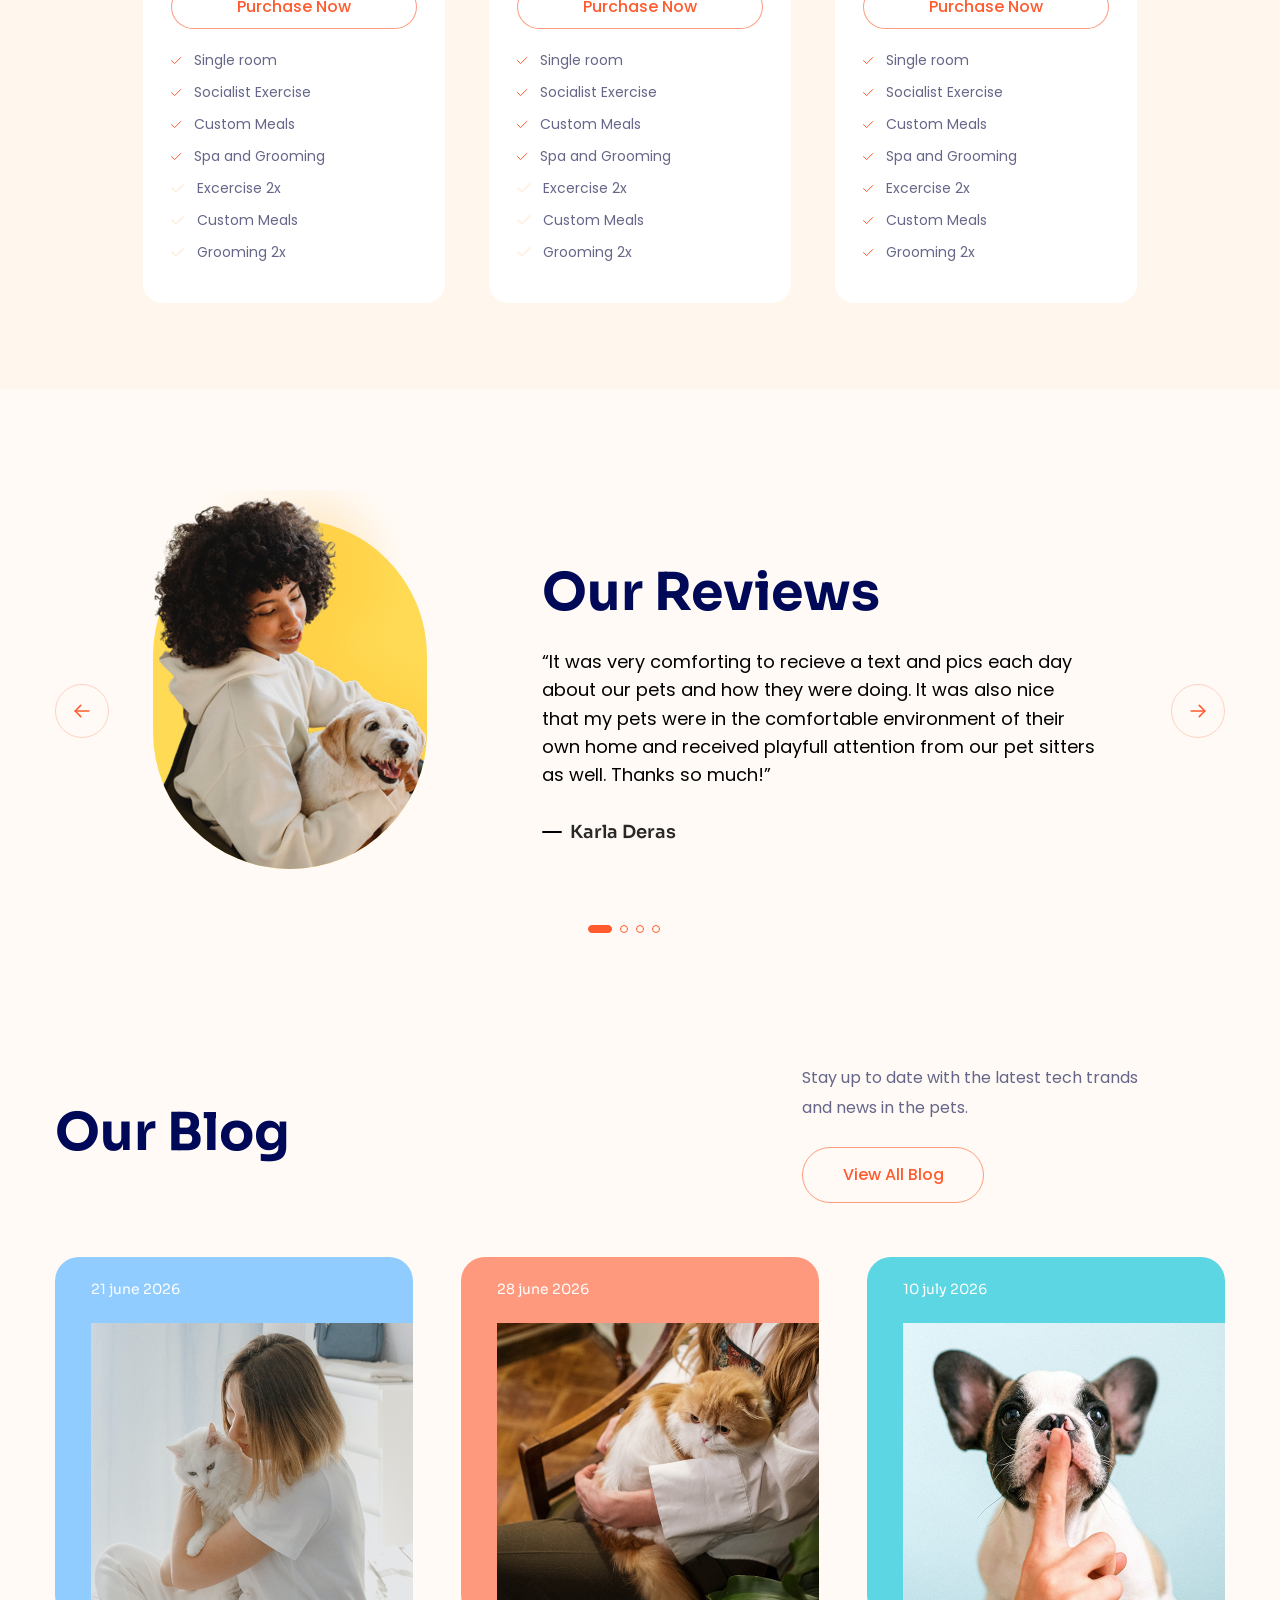
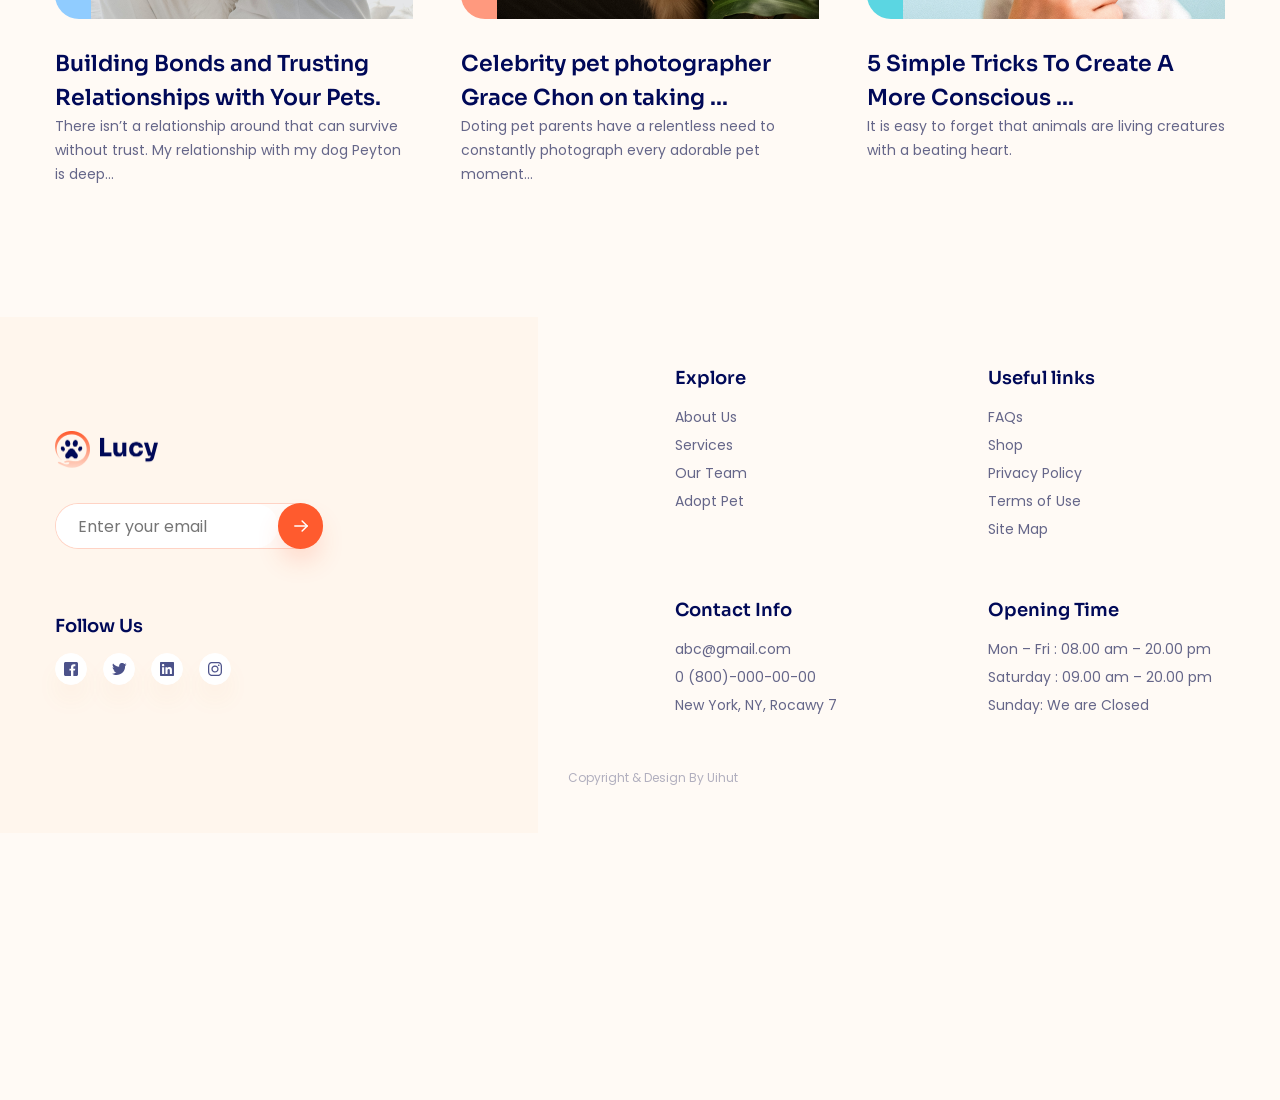
==== commit 8620999d: "fix: logo footer" ====
--- a/F8-PROJECT-04/index.html
+++ b/F8-PROJECT-04/index.html
@@ -1085,7 +1085,7 @@
                 <div class="footer__inner">
                     <div class="footer__left">
                         <img
-                            src="./assets/img/Logo.png"
+                            src="./assets/img/logo.png"
                             alt="Logo"
                             class="footer__logo"
                         />
